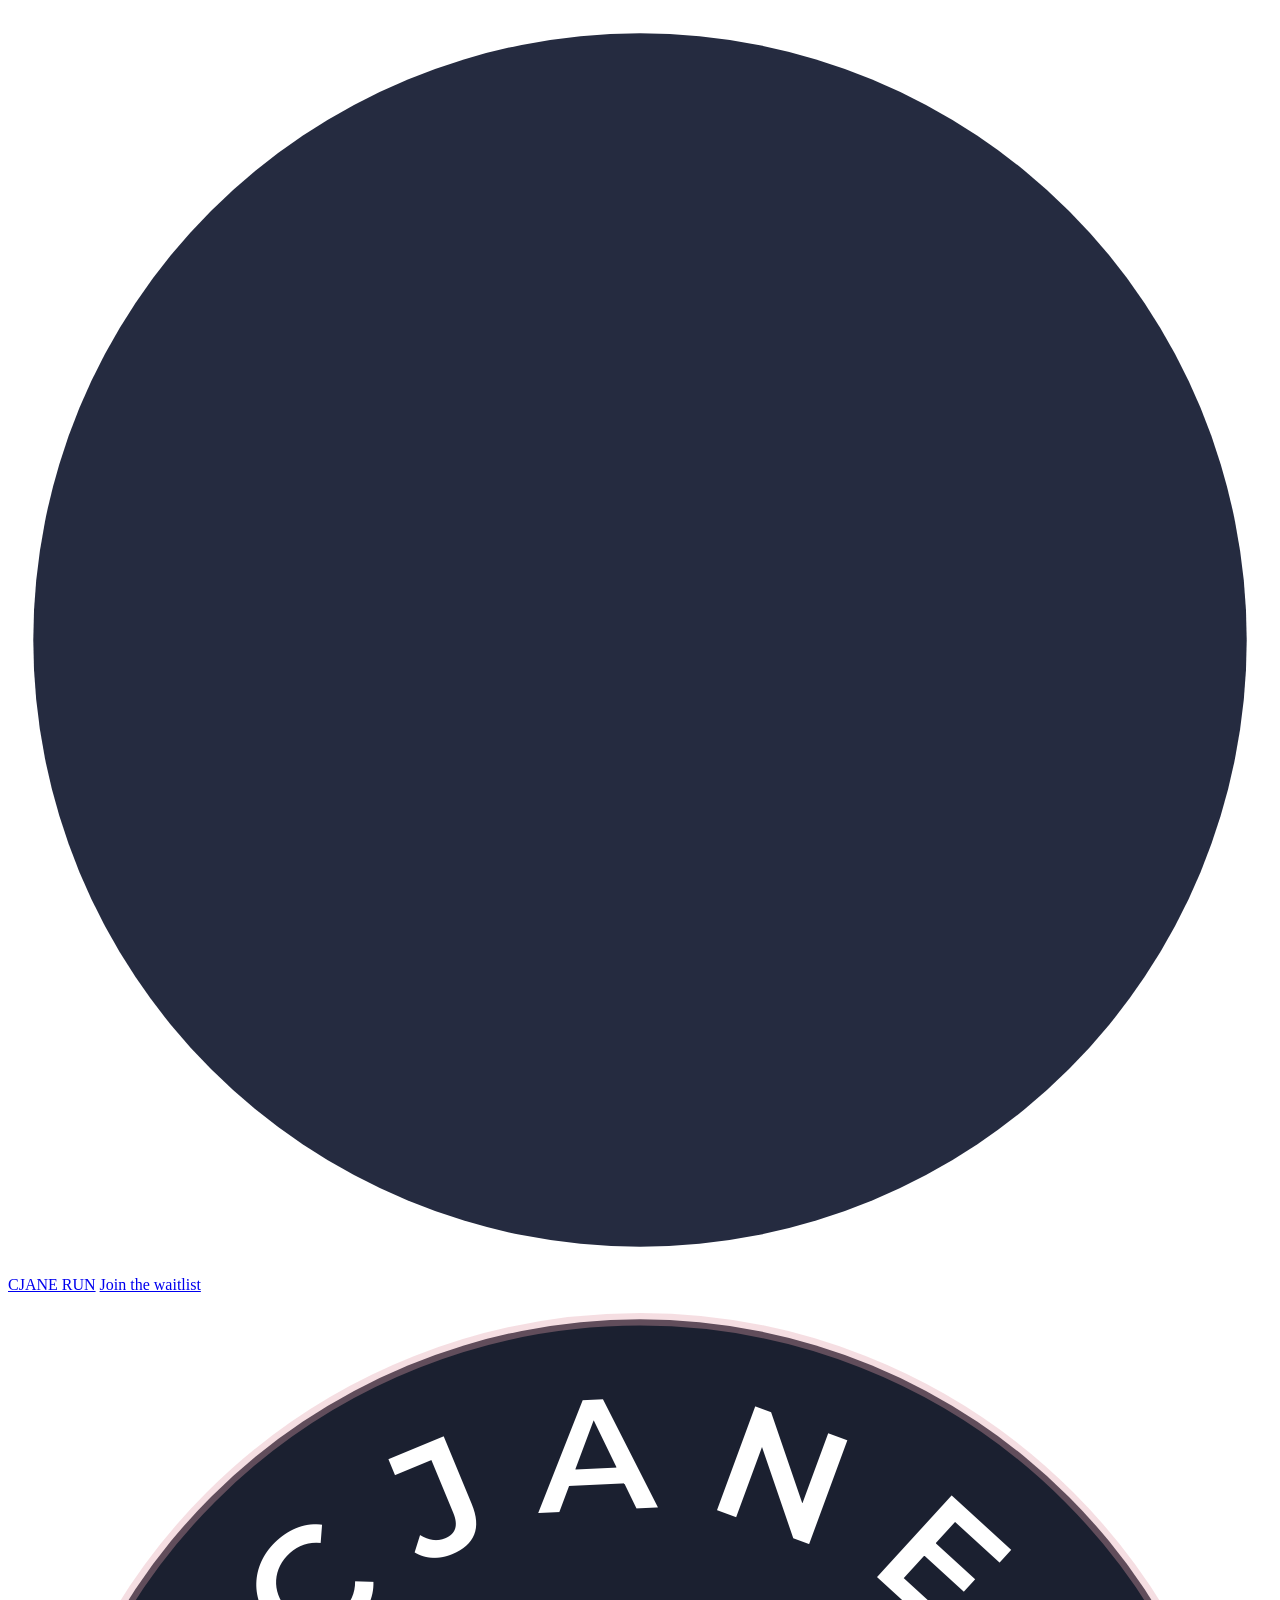
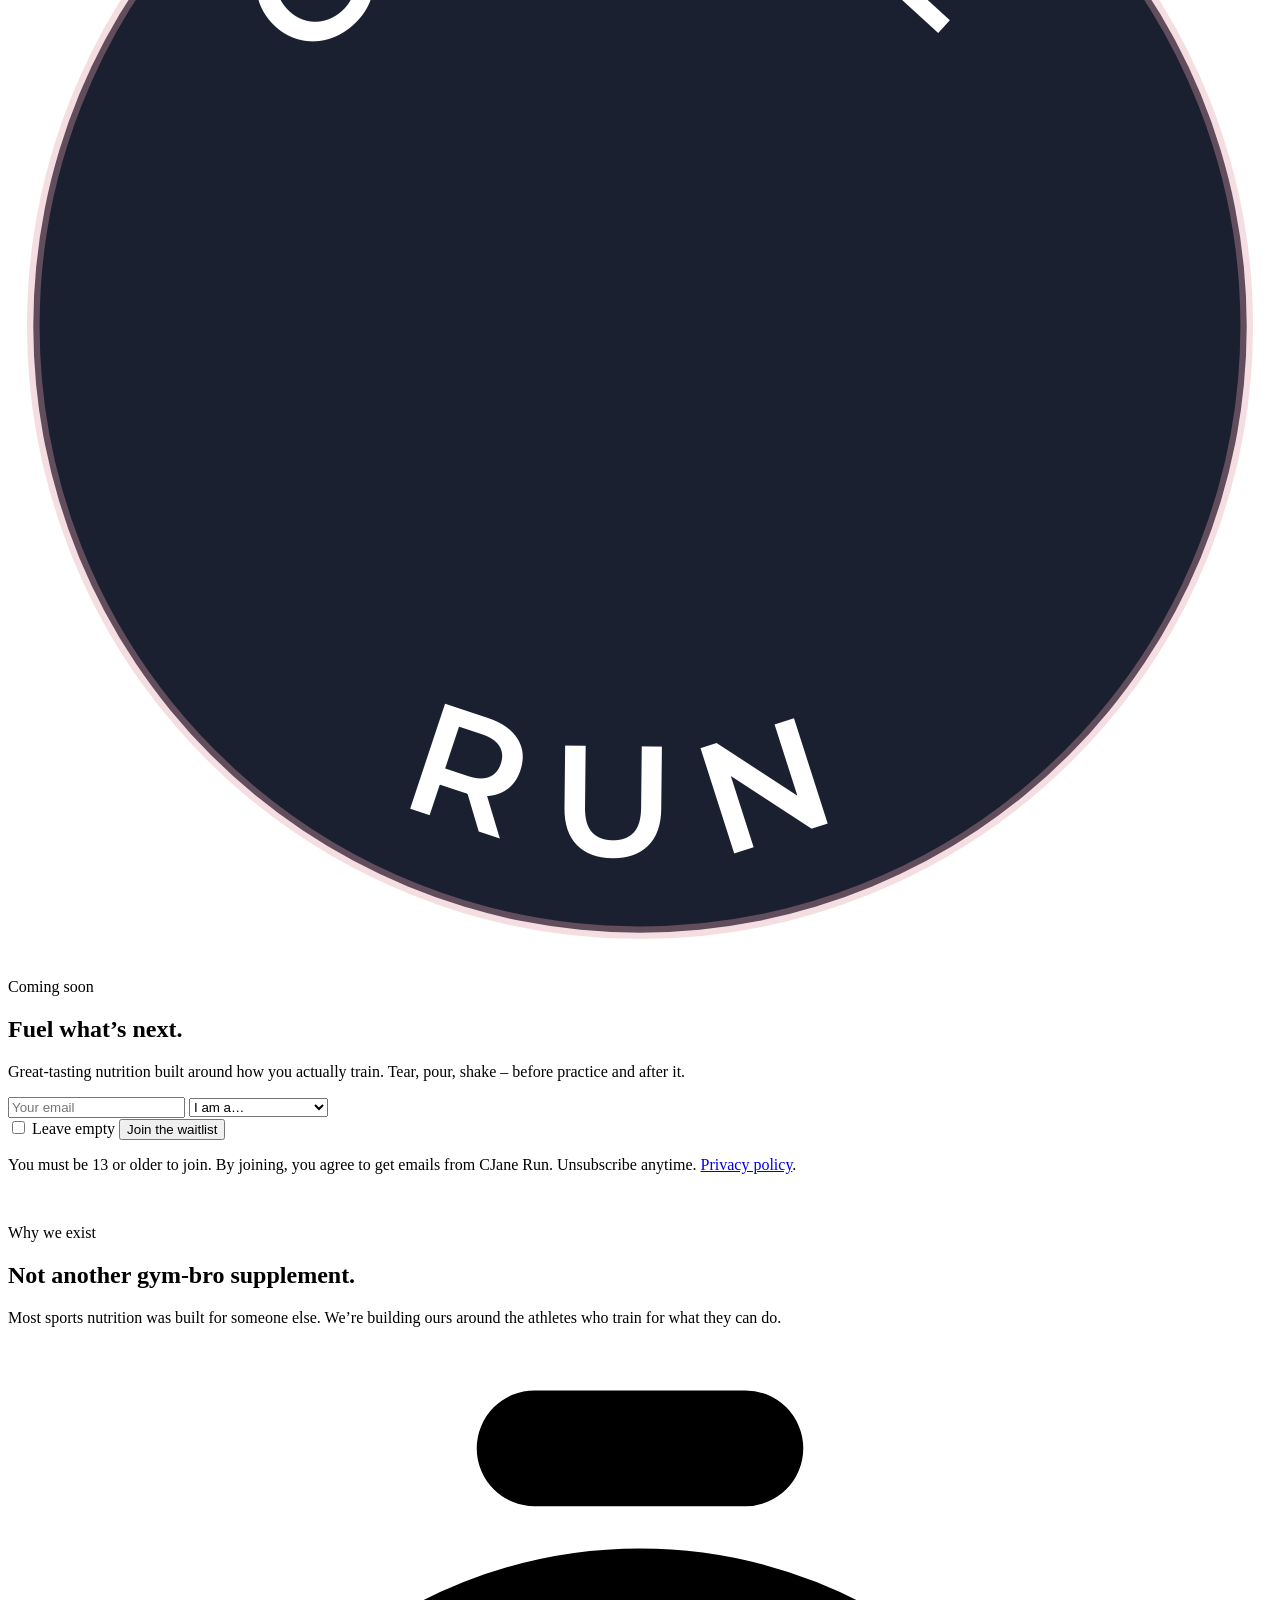
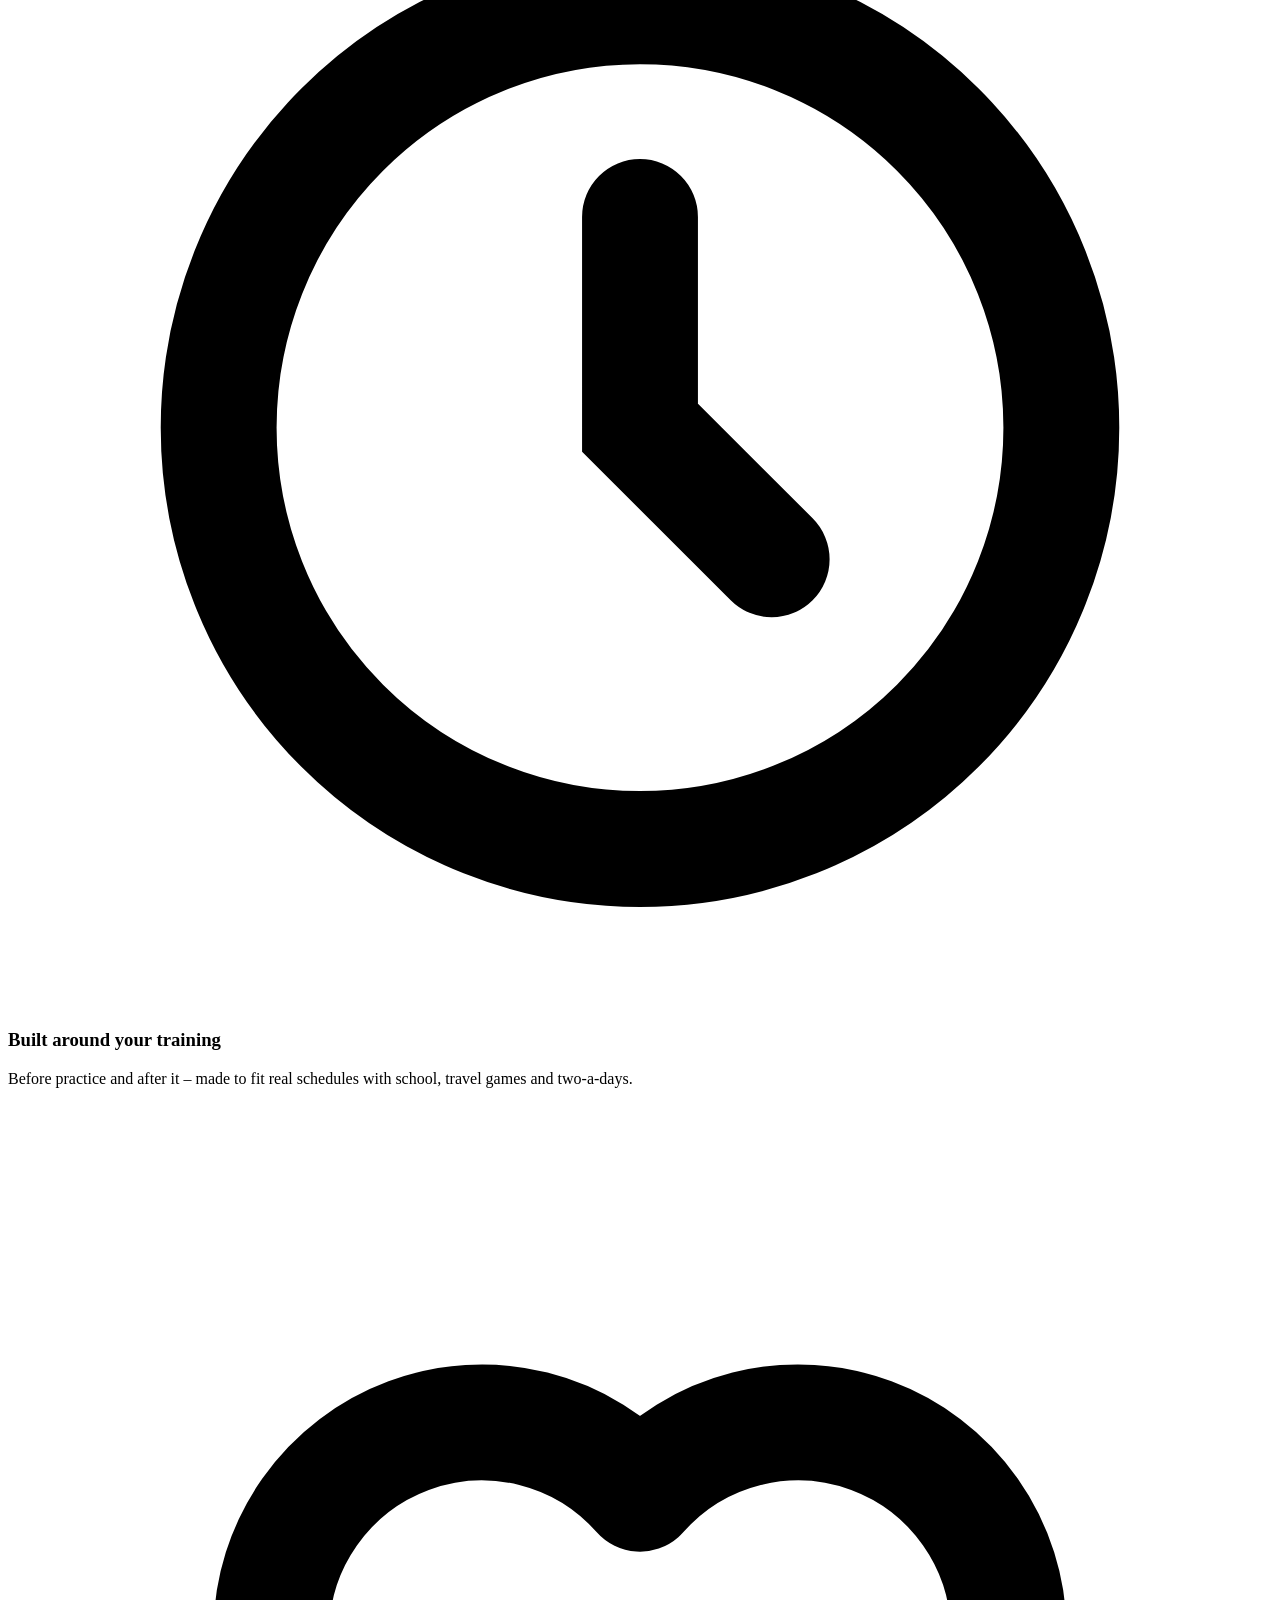
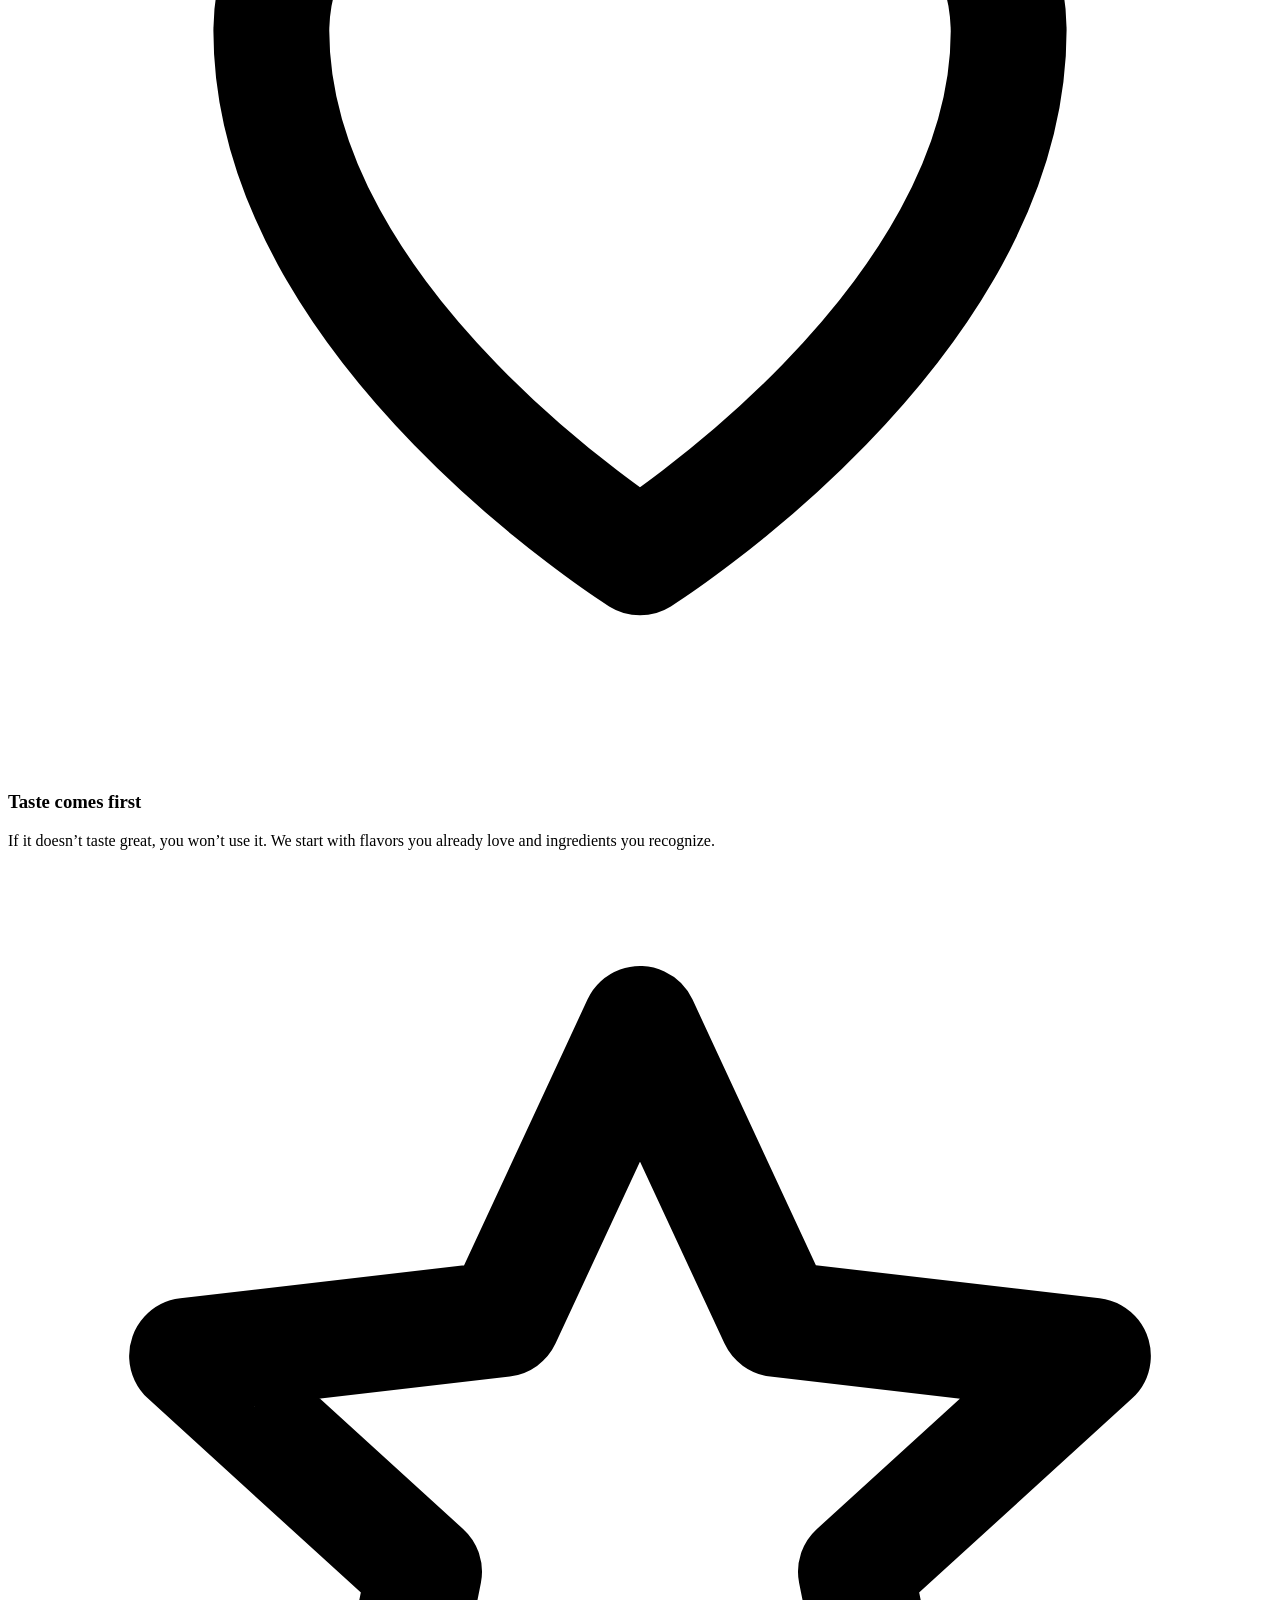
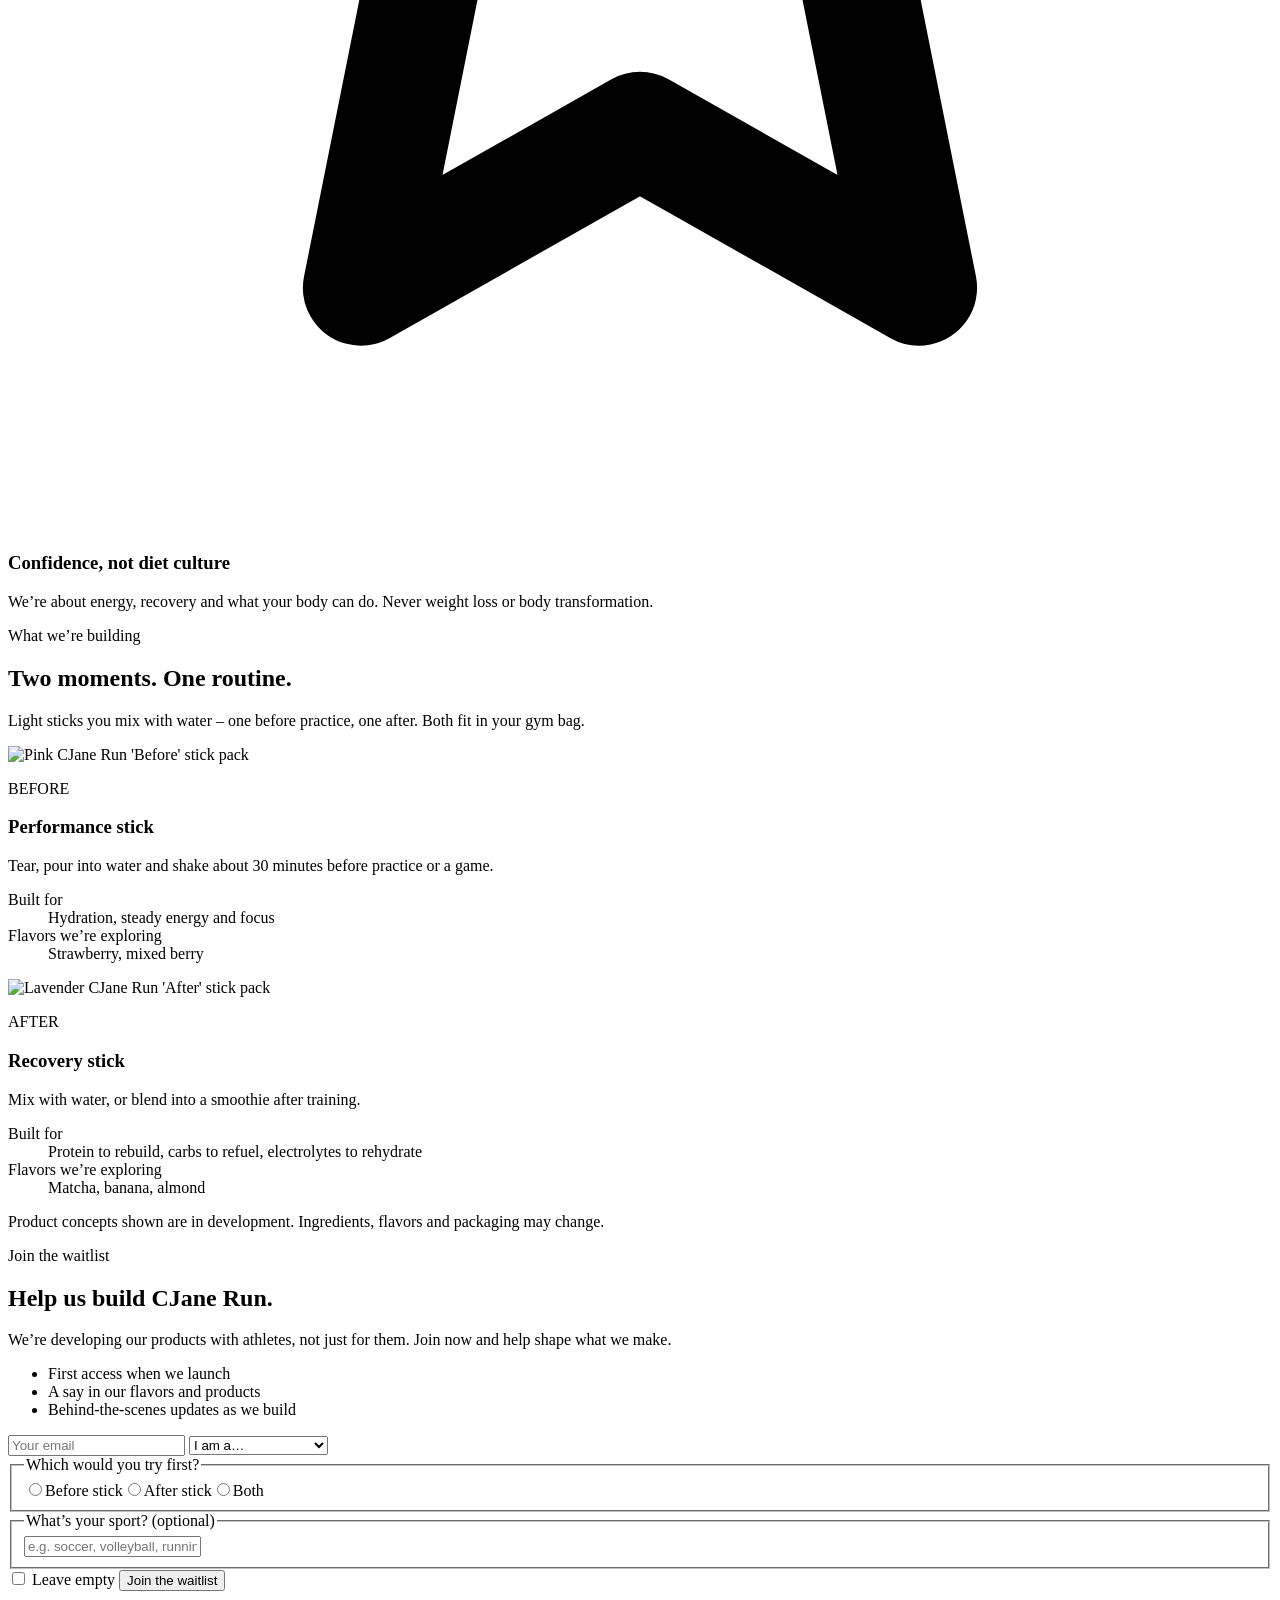
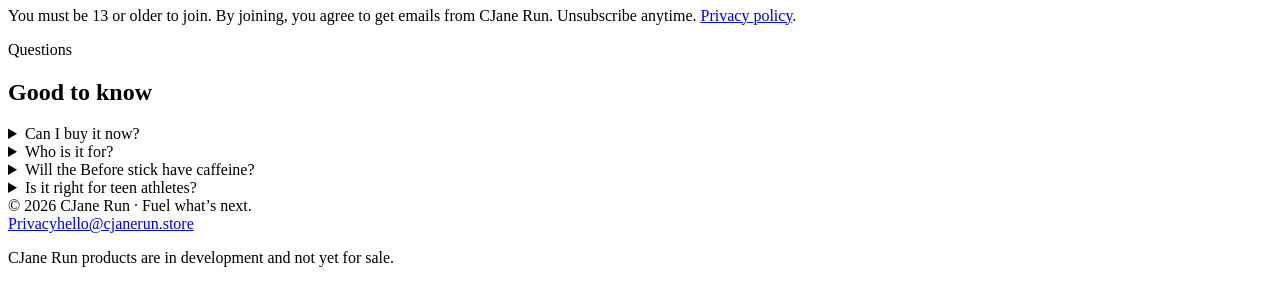
==== public/index.html @ c043f2c8 "Add Meta domain verification tag for the CJane Run business portfolio Co-Authored-By: Claude Opus 5." ====
<!doctype html>
<html lang="en">
<head>
<meta charset="UTF-8">
<meta name="viewport" content="width=device-width, initial-scale=1.0">
<title>CJane Run – Fuel what’s next.</title>
<meta name="description" content="Great-tasting sports nutrition built around how you actually train. CJane Run is coming soon – join the waitlist.">
<link rel="canonical" href="https://cjanerun.store/">
<meta property="og:type" content="website">
<meta property="og:url" content="https://cjanerun.store/">
<meta property="og:title" content="CJane Run – Fuel what’s next.">
<meta property="og:description" content="Great-tasting sports nutrition built around how you actually train. CJane Run is coming soon – join the waitlist.">
<meta property="og:image" content="https://cjanerun.store/assets/images/og-share.png">
<meta name="twitter:card" content="summary_large_image">
<meta name="twitter:title" content="CJane Run – Fuel what’s next.">
<meta name="twitter:description" content="Great-tasting sports nutrition built around how you actually train. CJane Run is coming soon – join the waitlist.">
<meta name="twitter:image" content="https://cjanerun.store/assets/images/og-share.png">
<meta name="theme-color" content="#1B2030">
<meta name="facebook-domain-verification" content="c9epdgrilqn1eqrvwwe9vn37ud9xhx" />
<link rel="icon" type="image/png" sizes="32x32" href="/assets/images/favicon-32.png">
<link rel="apple-touch-icon" href="/assets/images/apple-touch-icon.png">
<link rel="preconnect" href="https://fonts.googleapis.com">
<link rel="preconnect" href="https://fonts.gstatic.com" crossorigin>
<link href="https://fonts.googleapis.com/css2?family=DM+Sans:wght@400;500;700&family=Montserrat:wght@600;700&display=swap" rel="stylesheet">
<link rel="stylesheet" href="/assets/styles.css">
<script src="/assets/config.js"></script>
<script src="/assets/pixel.js"></script>
<script src="/assets/analytics.js"></script>
<script src="/assets/form.js" defer></script>
</head>
<body data-landing="home">
<header class="topbar" id="top">
  <div class="wrap">
    <a class="brand" href="/"><svg class="brand-mark" viewBox="0 0 200 200" aria-hidden="true">
  <circle cx="100" cy="100" r="96" fill="#252B40"/>
  <use href="/assets/images/runner.svg#runner" style="color:#E3A2AB"/>
</svg><span class="brand-name">CJANE RUN</span></a>
    <a class="btn btn-small" href="#join">Join the waitlist</a>
  </div>
</header>
<main>
<section class="hero">
  <div class="wrap">
    <div>
      <svg class="hero-badge" viewBox="0 0 200 200" role="img" aria-label="CJane Run">
  <defs>
    <path id="arc-top" d="M34 100A66 66 0 0 1 166 100"/>
    <path id="arc-bot" d="M16 100A84 84 0 0 0 184 100"/>
  </defs>
  <circle cx="100" cy="100" r="96" fill="#1B2030" stroke="#E3A2AB" stroke-opacity=".35" stroke-width="2"/>
  <use href="/assets/images/runner.svg#runner" style="color:#E3A2AB"/>
  <g font-family="Montserrat, Arial, sans-serif" font-weight="600" font-size="25" letter-spacing="7" fill="#fff">
    <text><textPath href="#arc-top" startOffset="50%" text-anchor="middle">CJANE</textPath></text>
    <text><textPath href="#arc-bot" startOffset="50%" text-anchor="middle">RUN</textPath></text>
  </g>
</svg>
      <p class="eyebrow">Coming soon</p>
      <h1>Fuel what’s <span class="accent">next.</span></h1>
      <p class="lede">Great-tasting nutrition built around how you actually train. Tear, pour, shake – before practice and after it.</p>
      <form class="waitlist-form" data-hero>
        <div class="field-row">
          <input class="input" type="email" name="email" placeholder="Your email" autocomplete="email" required aria-label="Email address">
          <select class="select" name="role" required aria-label="I am a…">
        <option value="" disabled selected>I am a…</option><option>Athlete (18+)</option><option>Athlete (13–17)</option><option>Parent of an athlete</option><option>Coach or trainer</option><option>Other</option>
      </select>
        </div>
        <label class="hp-field" aria-hidden="true"><input type="checkbox" name="website" tabindex="-1"> Leave empty</label>
        <button class="btn" type="submit">Join the waitlist</button>
        <p class="form-status" role="status" aria-live="polite"></p>
        <p class="fineprint">You must be 13 or older to join. By joining, you agree to get emails from CJane Run. Unsubscribe anytime. <a href="/privacy/">Privacy policy</a>.</p>
      </form>
    </div>
    <div class="hero-art art-pair" aria-hidden="true">
      <div class="glow"></div>
      <img class="s1" src="/assets/images/stick-before.svg" alt=""><img class="s2" src="/assets/images/stick-after.svg" alt="">
    </div>
  </div>
</section>
<section class="section beliefs">
  <div class="wrap">
    <p class="eyebrow">Why we exist</p>
    <h2>Not another gym-bro supplement.</h2>
    <p class="lede">Most sports nutrition was built for someone else. We’re building ours around the athletes who train for what they can do.</p>
    <div class="beliefs-grid">
      <article class="belief">
        <div class="dot dot-1"><svg viewBox="0 0 24 24" fill="none" stroke="currentColor" stroke-width="2.2" stroke-linecap="round"><circle cx="12" cy="13" r="8"/><path d="M12 9v4l2.5 2.5M10 2h4"/></svg></div>
        <h3>Built around your training</h3>
        <p>Before practice and after it – made to fit real schedules with school, travel games and two-a-days.</p>
      </article>
      <article class="belief">
        <div class="dot dot-2"><svg viewBox="0 0 24 24" fill="none" stroke="currentColor" stroke-width="2.2" stroke-linejoin="round"><path d="M12 20s-7-4.4-7-10a4 4 0 0 1 7-2.6A4 4 0 0 1 19 10c0 5.6-7 10-7 10z"/></svg></div>
        <h3>Taste comes first</h3>
        <p>If it doesn’t taste great, you won’t use it. We start with flavors you already love and ingredients you recognize.</p>
      </article>
      <article class="belief">
        <div class="dot dot-3"><svg viewBox="0 0 24 24" fill="none" stroke="currentColor" stroke-width="2.2" stroke-linejoin="round"><path d="M12 3l2.6 5.6 6 .7-4.5 4.1 1.2 6L12 16.4 6.7 19.4l1.2-6L3.4 9.3l6-.7z"/></svg></div>
        <h3>Confidence, not diet culture</h3>
        <p>We’re about energy, recovery and what your body can do. Never weight loss or body transformation.</p>
      </article>
    </div>
  </div>
</section>
<section class="section products">
  <div class="wrap">
    <p class="eyebrow">What we’re building</p>
    <h2>Two moments. One routine.</h2>
    <p class="lede">Light sticks you mix with water – one before practice, one after. Both fit in your gym bag.</p>
    <div class="product-grid two"><article class="product m-before">
        <div class="product-art"><img src="/assets/images/stick-before.svg" alt="Pink CJane Run 'Before' stick pack"></div>
        <div class="product-body">
          <p class="moment">BEFORE</p>
          <h3>Performance stick</h3>
          <p class="how">Tear, pour into water and shake about 30 minutes before practice or a game.</p>
          <dl><div><dt>Built for</dt><dd>Hydration, steady energy and focus</dd></div><div><dt>Flavors we’re exploring</dt><dd>Strawberry, mixed berry</dd></div></dl>
        </div>
      </article><article class="product m-after">
        <div class="product-art"><img src="/assets/images/stick-after.svg" alt="Lavender CJane Run 'After' stick pack"></div>
        <div class="product-body">
          <p class="moment">AFTER</p>
          <h3>Recovery stick</h3>
          <p class="how">Mix with water, or blend into a smoothie after training.</p>
          <dl><div><dt>Built for</dt><dd>Protein to rebuild, carbs to refuel, electrolytes to rehydrate</dd></div><div><dt>Flavors we’re exploring</dt><dd>Matcha, banana, almond</dd></div></dl>
        </div>
      </article></div>
    <p class="concept-note">Product concepts shown are in development. Ingredients, flavors and packaging may change.</p>
  </div>
</section>
<section class="section join" id="join">
  <div class="wrap">
    <div>
      <p class="eyebrow">Join the waitlist</p>
      <h2>Help us build CJane Run.</h2>
      <p class="lede">We’re developing our products with athletes, not just for them. Join now and help shape what we make.</p>
      <ul class="perks">
        <li>First access when we launch</li>
        <li>A say in our flavors and products</li>
        <li>Behind-the-scenes updates as we build</li>
      </ul>
    </div>
    <div class="join-card">
      <form class="waitlist-form">
        <div class="field-row">
          <input class="input" type="email" name="email" placeholder="Your email" autocomplete="email" required aria-label="Email address">
          <select class="select" name="role" required aria-label="I am a…">
        <option value="" disabled selected>I am a…</option><option>Athlete (18+)</option><option>Athlete (13–17)</option><option>Parent of an athlete</option><option>Coach or trainer</option><option>Other</option>
      </select>
        </div>
        <fieldset>
          <legend>Which would you try first?</legend>
          <div class="chips"><label class="chip"><input type="radio" name="first_pick" value="Before stick"><span>Before stick</span></label><label class="chip"><input type="radio" name="first_pick" value="After stick"><span>After stick</span></label><label class="chip"><input type="radio" name="first_pick" value="Both"><span>Both</span></label></div>
        </fieldset>
        <fieldset>
          <legend>What’s your sport? <span class="optional">(optional)</span></legend>
          <input class="input" type="text" name="sport" placeholder="e.g. soccer, volleyball, running" maxlength="60" autocomplete="off">
        </fieldset>
        <label class="hp-field" aria-hidden="true"><input type="checkbox" name="website" tabindex="-1"> Leave empty</label>
        <button class="btn" type="submit">Join the waitlist</button>
        <p class="form-status" role="status" aria-live="polite"></p>
        <p class="fineprint">You must be 13 or older to join. By joining, you agree to get emails from CJane Run. Unsubscribe anytime. <a href="/privacy/">Privacy policy</a>.</p>
      </form>
    </div>
  </div>
</section>
<section class="section faq">
  <div class="wrap">
    <p class="eyebrow">Questions</p>
    <h2>Good to know</h2>
    <div class="faq-list"><details><summary>Can I buy it now?</summary><p>Not yet – it’s in development. Join the waitlist and you’ll hear first when it’s ready.</p></details><details><summary>Who is it for?</summary><p>Athletes 13 and up who train seriously – high school, club and college – and the parents and coaches who support them.</p></details><details><summary>Will the Before stick have caffeine?</summary><p>We’re testing options, including a caffeine-free version. Tell us what you’d prefer when you join – it will shape what we make.</p></details><details><summary>Is it right for teen athletes?</summary><p>We’re developing every product with age-appropriate expert guidance, and we’ll share full ingredient lists before launch. Food, water and rest come first – we’re here to make fueling easier, not replace it.</p></details></div>
  </div>
</section>
</main>
<footer class="footer">
  <div class="wrap">
    <span>© 2026 CJane Run · Fuel what’s next.</span>
    <nav><a href="/privacy/">Privacy</a><a href="mailto:hello@cjanerun.store">hello@cjanerun.store</a></nav>
    <p class="disclaimer">CJane Run products are in development and not yet for sale.</p>
  </div>
</footer>
</body>
</html>
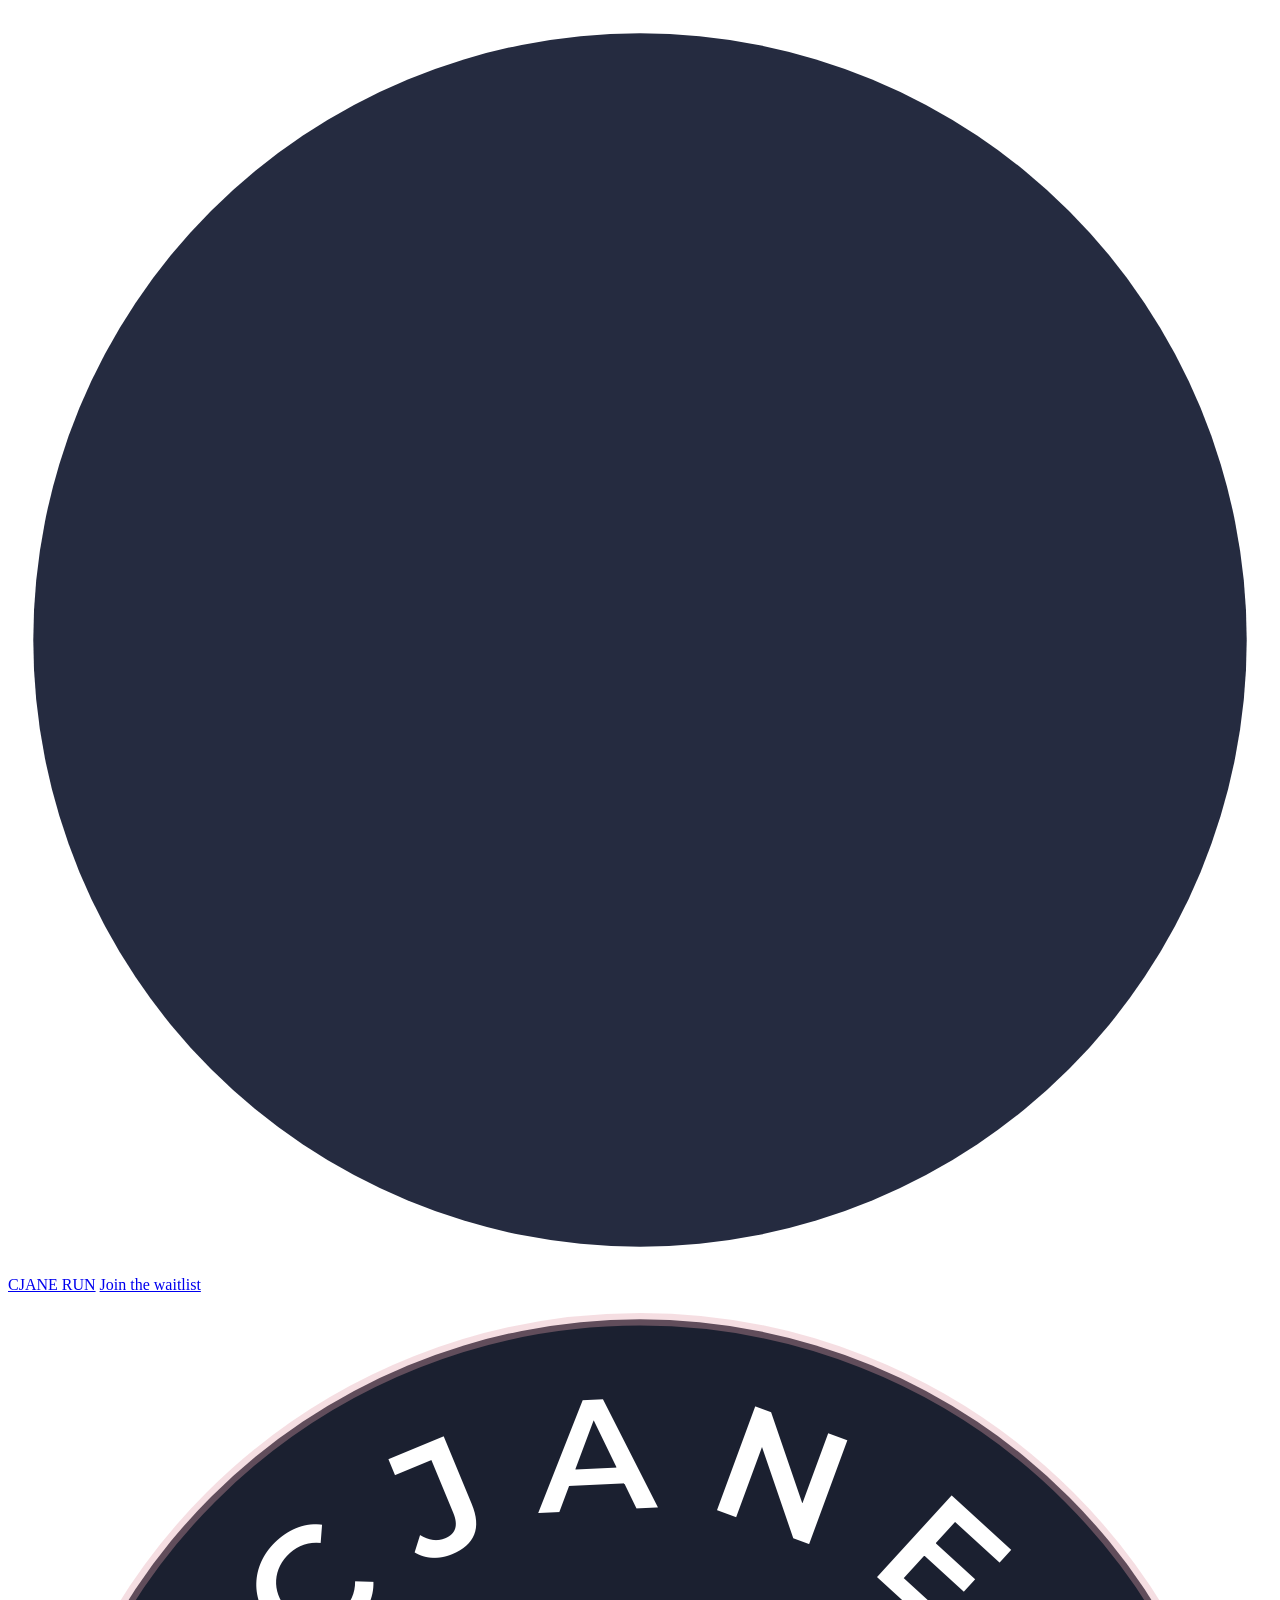
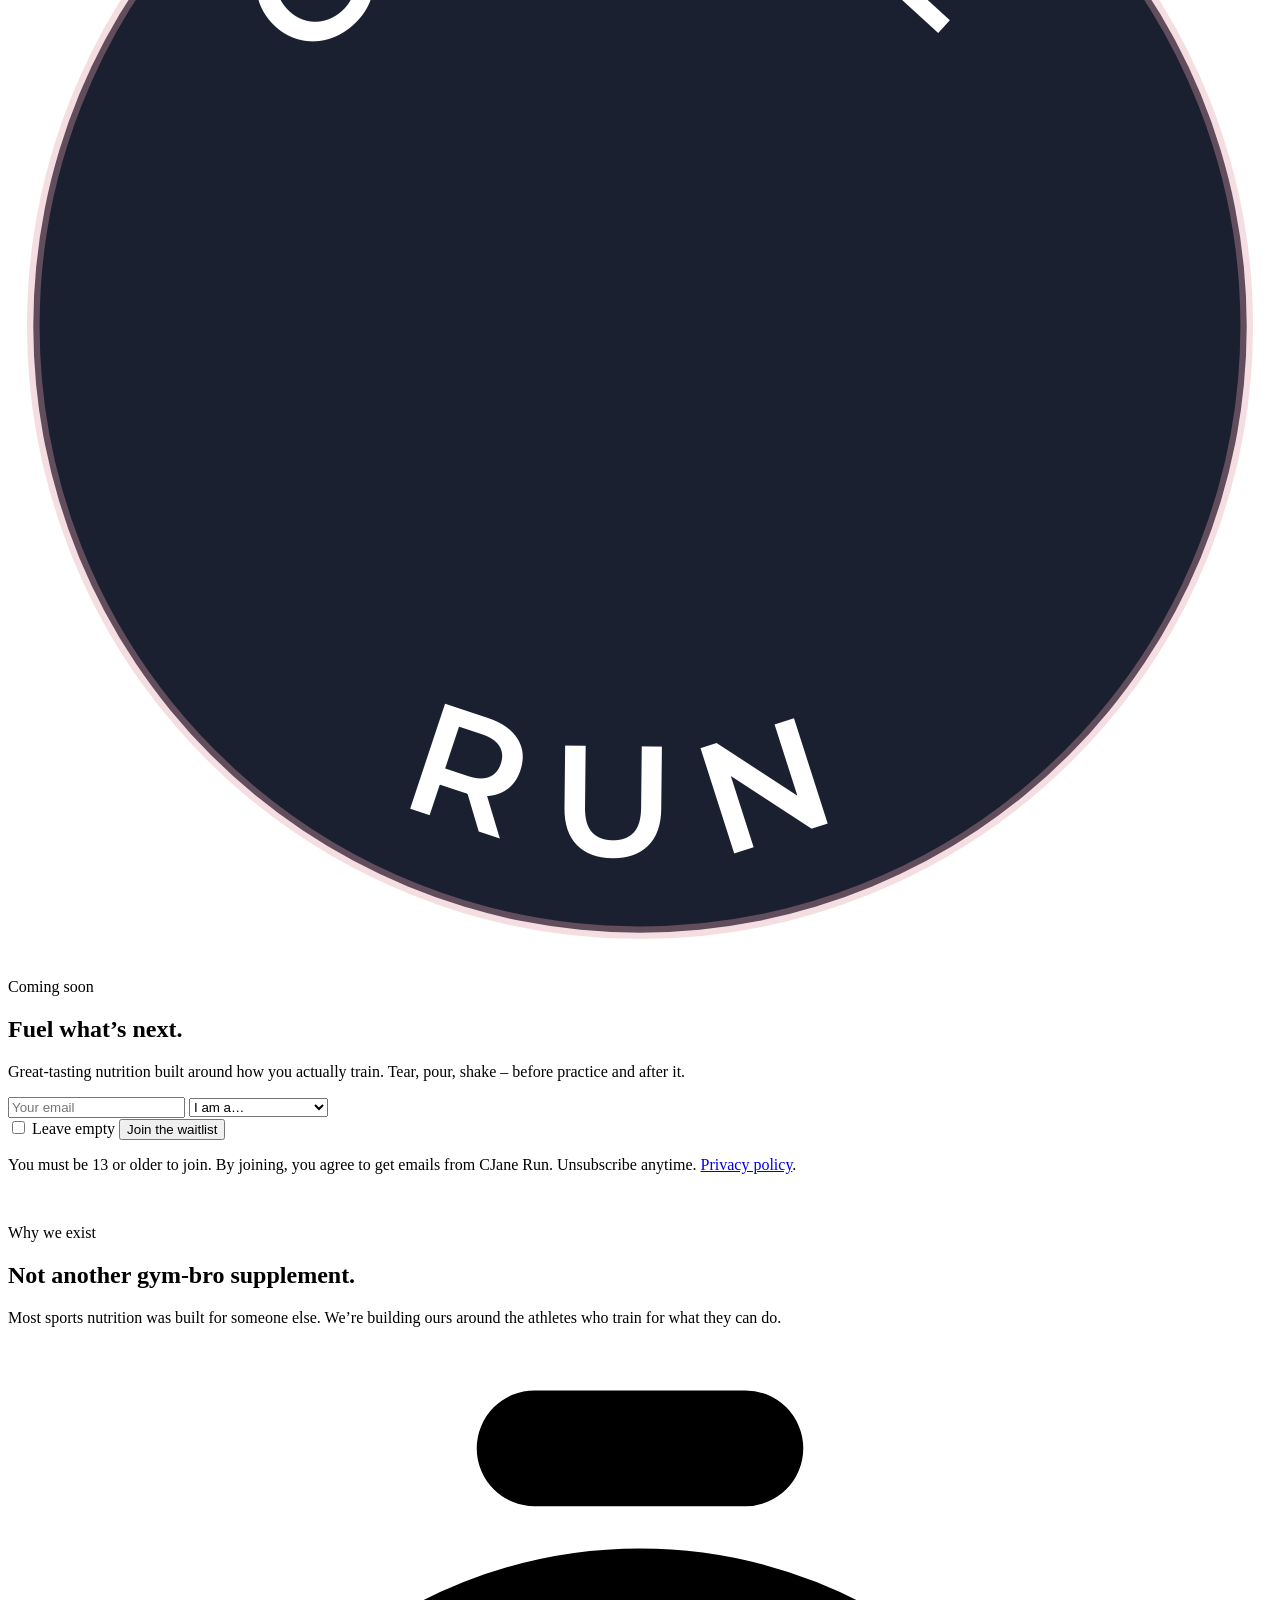
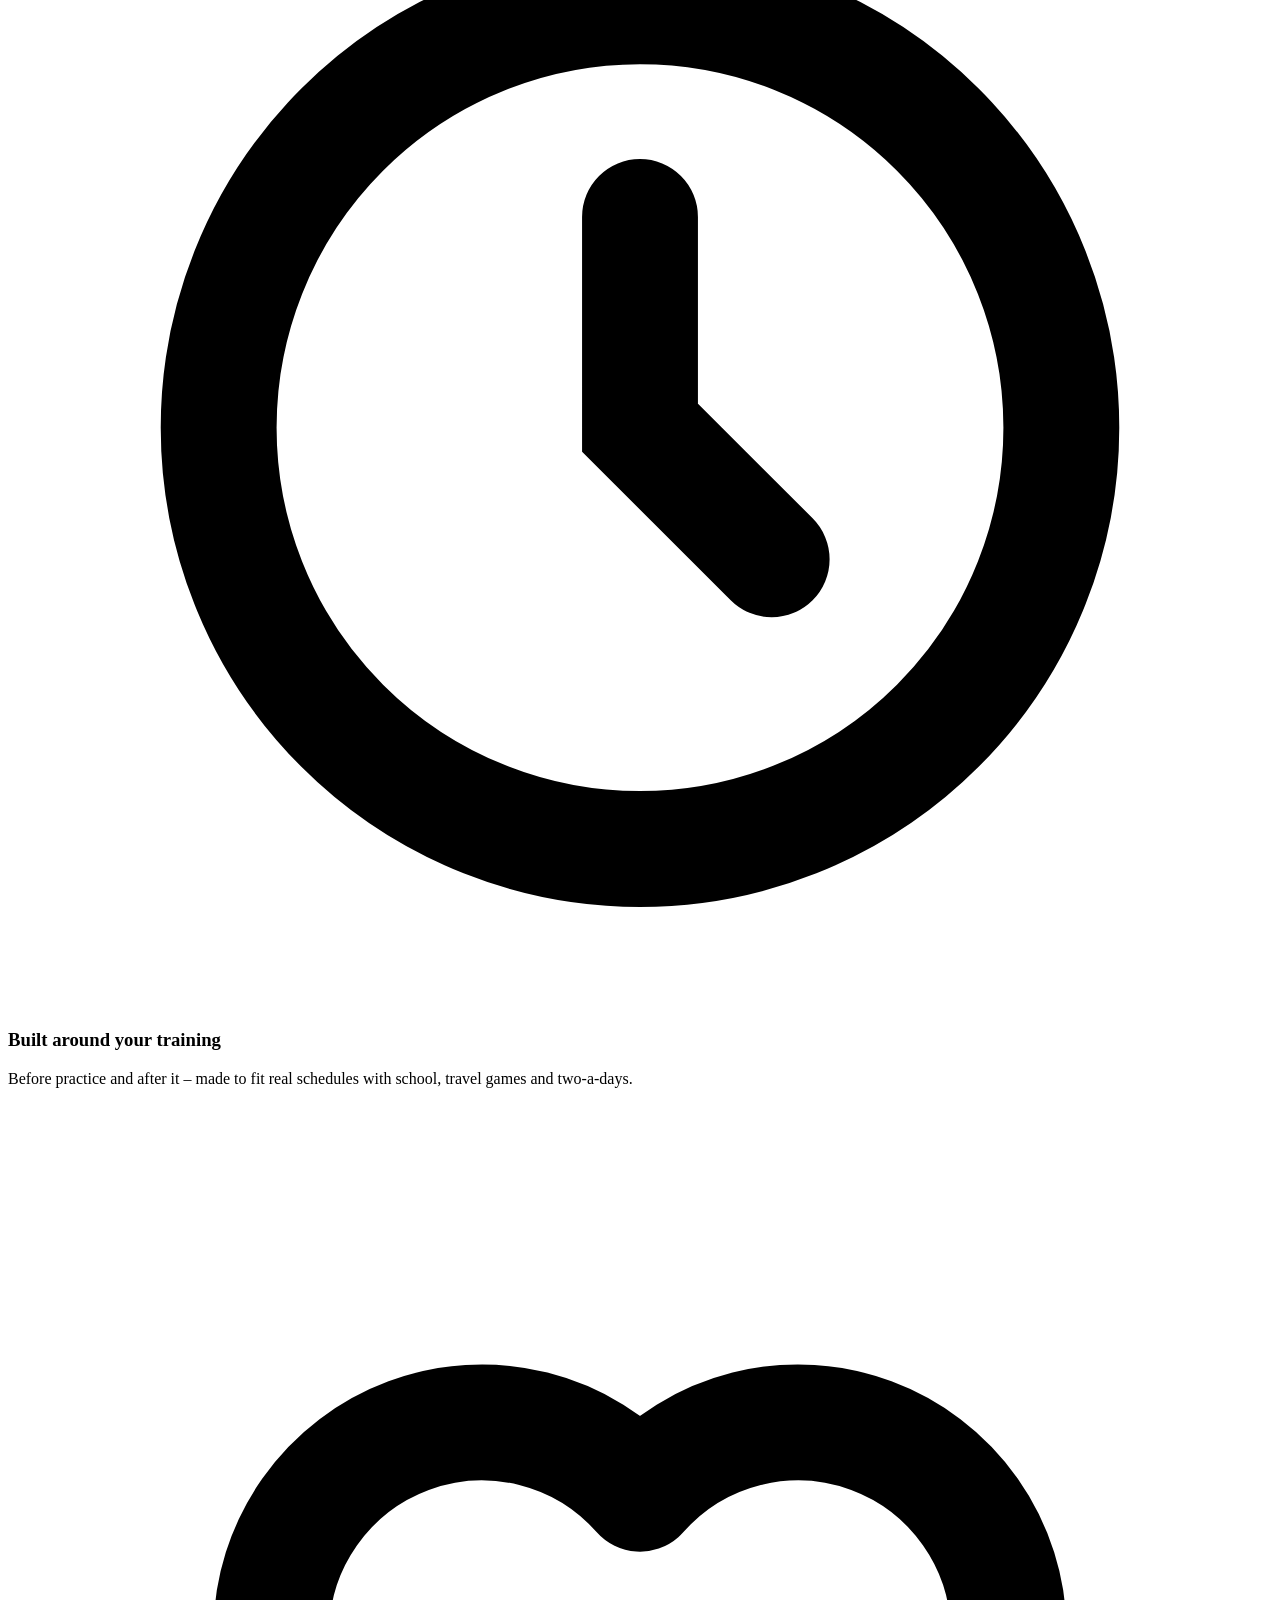
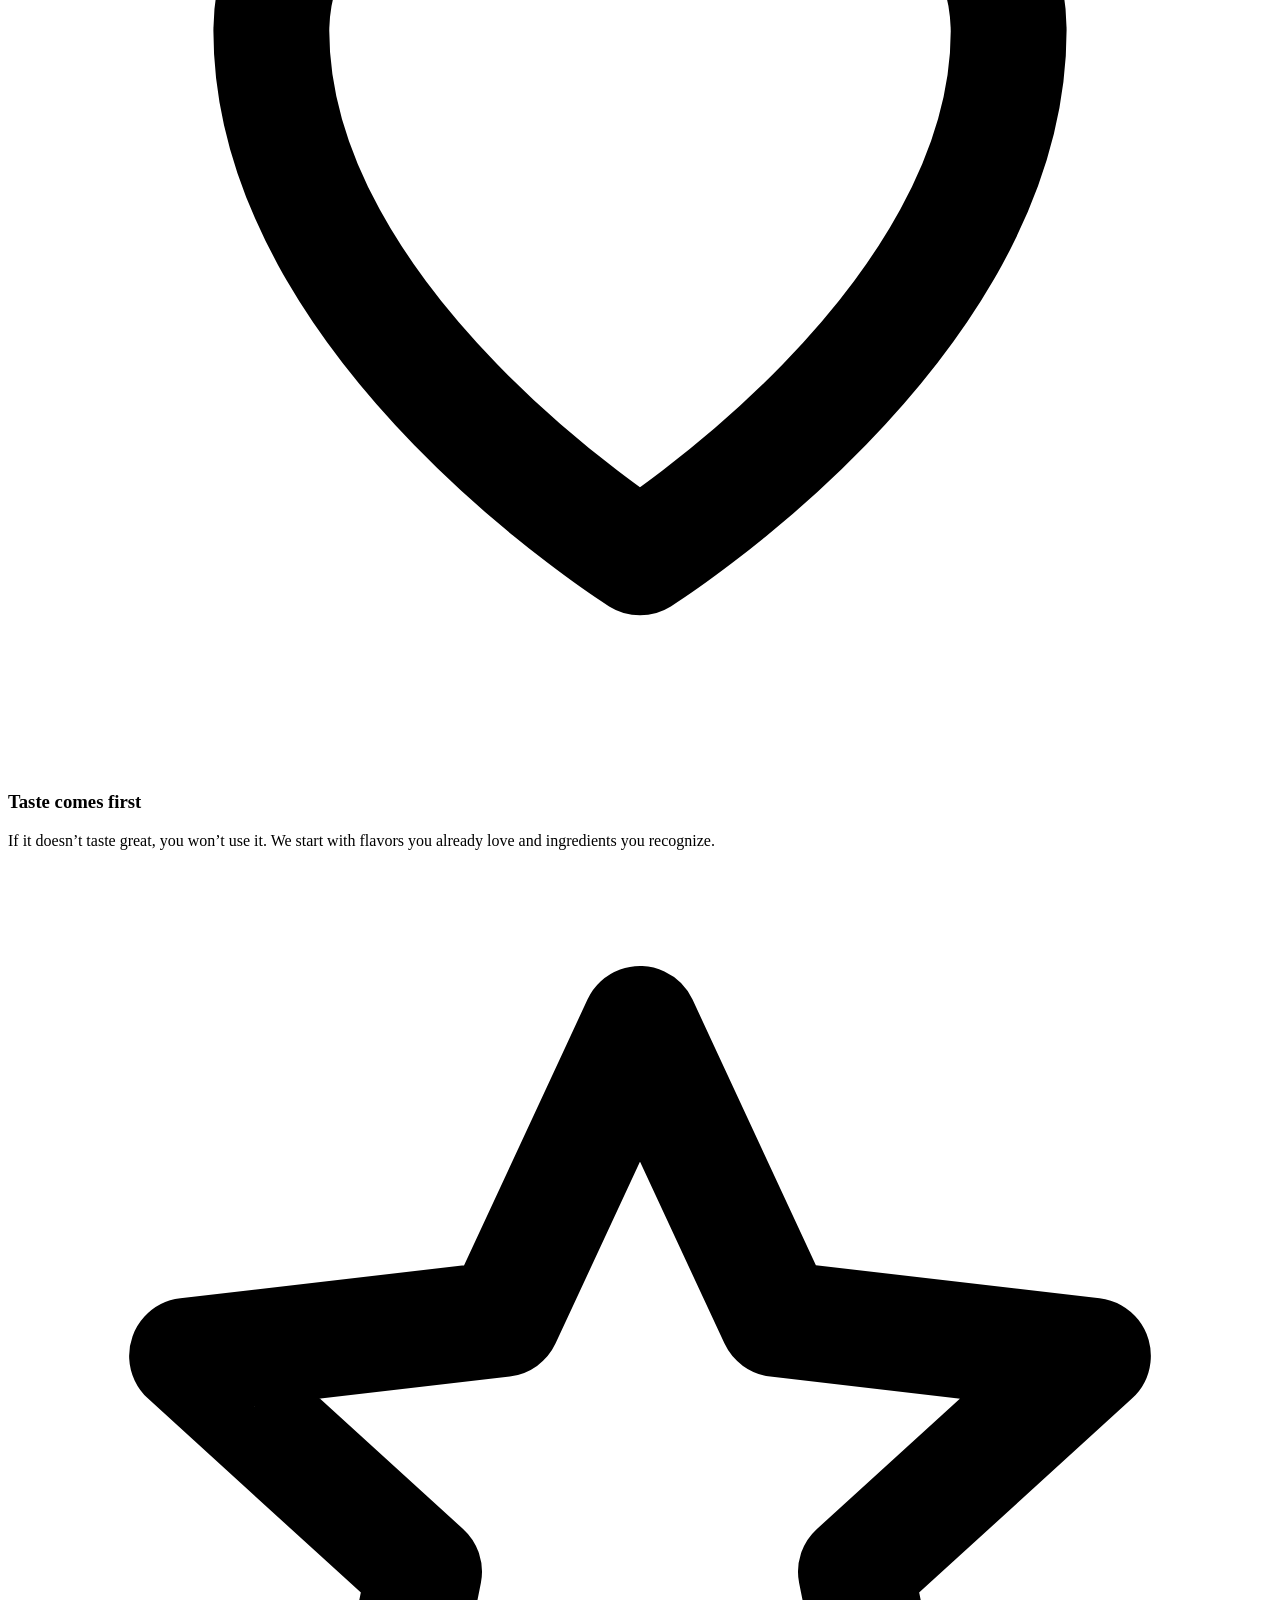
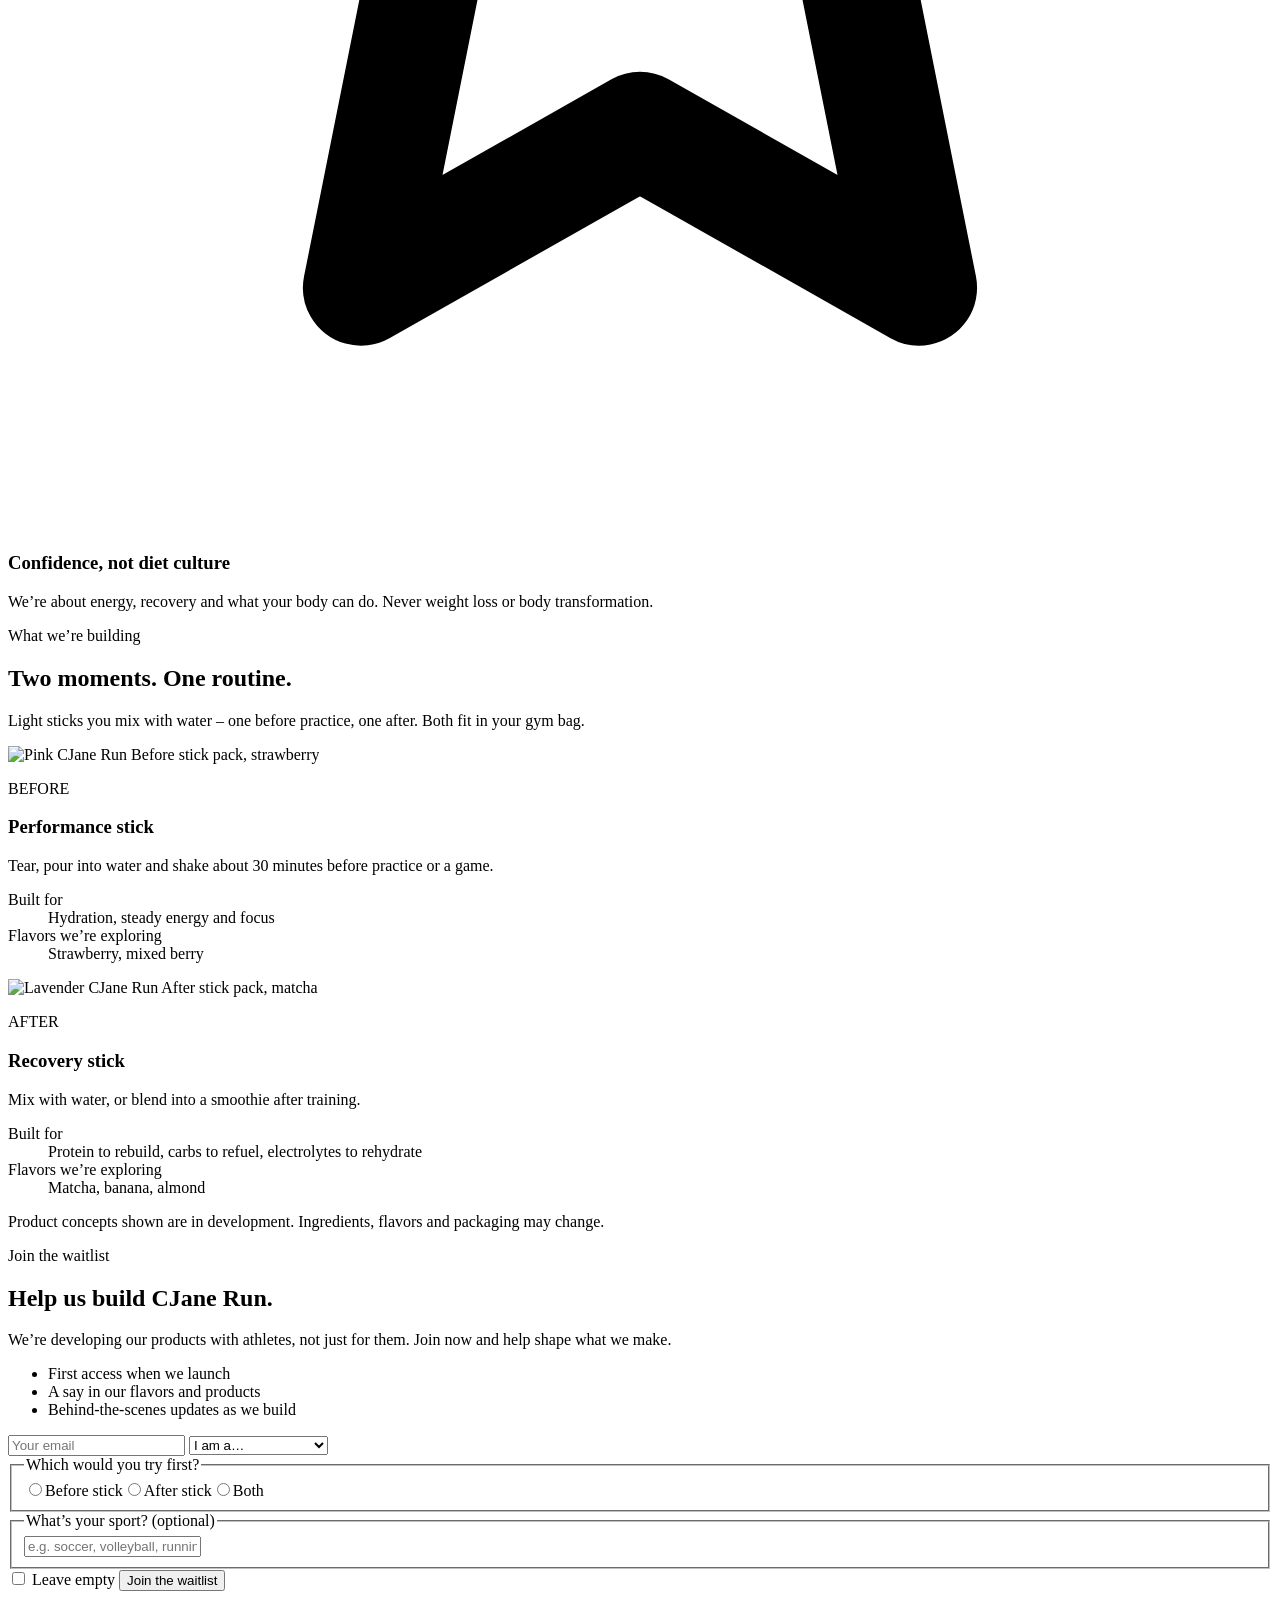
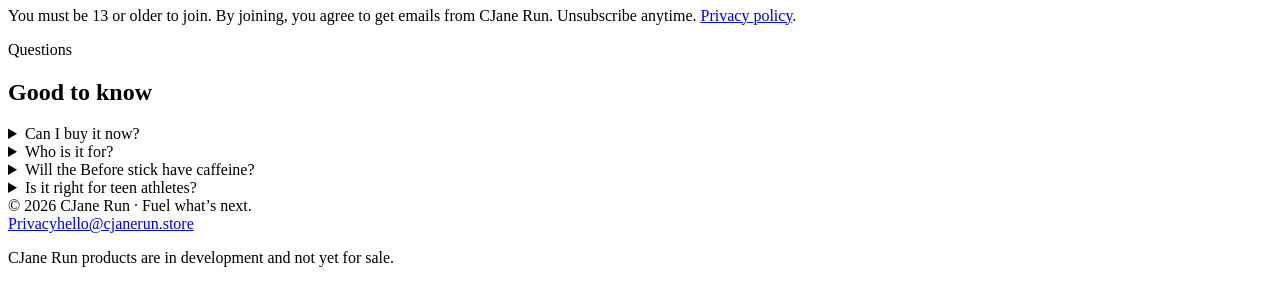
==== commit 06b034a0: "Replace flat stick drawings with 3D-rendered pack shots All four test products (CJane Run Before/Aft" ====
--- a/public/index.html
+++ b/public/index.html
@@ -70,9 +70,9 @@
         <p class="fineprint">You must be 13 or older to join. By joining, you agree to get emails from CJane Run. Unsubscribe anytime. <a href="/privacy/">Privacy policy</a>.</p>
       </form>
     </div>
-    <div class="hero-art art-pair" aria-hidden="true">
+    <div class="hero-art art-render" aria-hidden="true">
       <div class="glow"></div>
-      <img class="s1" src="/assets/images/stick-before.svg" alt=""><img class="s2" src="/assets/images/stick-after.svg" alt="">
+      <img src="/assets/images/pack-cjr-pair-hero.webp" alt="" fetchpriority="high">
     </div>
   </div>
 </section>
@@ -106,7 +106,7 @@
     <h2>Two moments. One routine.</h2>
     <p class="lede">Light sticks you mix with water – one before practice, one after. Both fit in your gym bag.</p>
     <div class="product-grid two"><article class="product m-before">
-        <div class="product-art"><img src="/assets/images/stick-before.svg" alt="Pink CJane Run 'Before' stick pack"></div>
+        <div class="product-art"><img src="/assets/images/pack-before-single.webp" alt="Pink CJane Run Before stick pack, strawberry"></div>
         <div class="product-body">
           <p class="moment">BEFORE</p>
           <h3>Performance stick</h3>
@@ -114,7 +114,7 @@
           <dl><div><dt>Built for</dt><dd>Hydration, steady energy and focus</dd></div><div><dt>Flavors we’re exploring</dt><dd>Strawberry, mixed berry</dd></div></dl>
         </div>
       </article><article class="product m-after">
-        <div class="product-art"><img src="/assets/images/stick-after.svg" alt="Lavender CJane Run 'After' stick pack"></div>
+        <div class="product-art"><img src="/assets/images/pack-after-single.webp" alt="Lavender CJane Run After stick pack, matcha"></div>
         <div class="product-body">
           <p class="moment">AFTER</p>
           <h3>Recovery stick</h3>
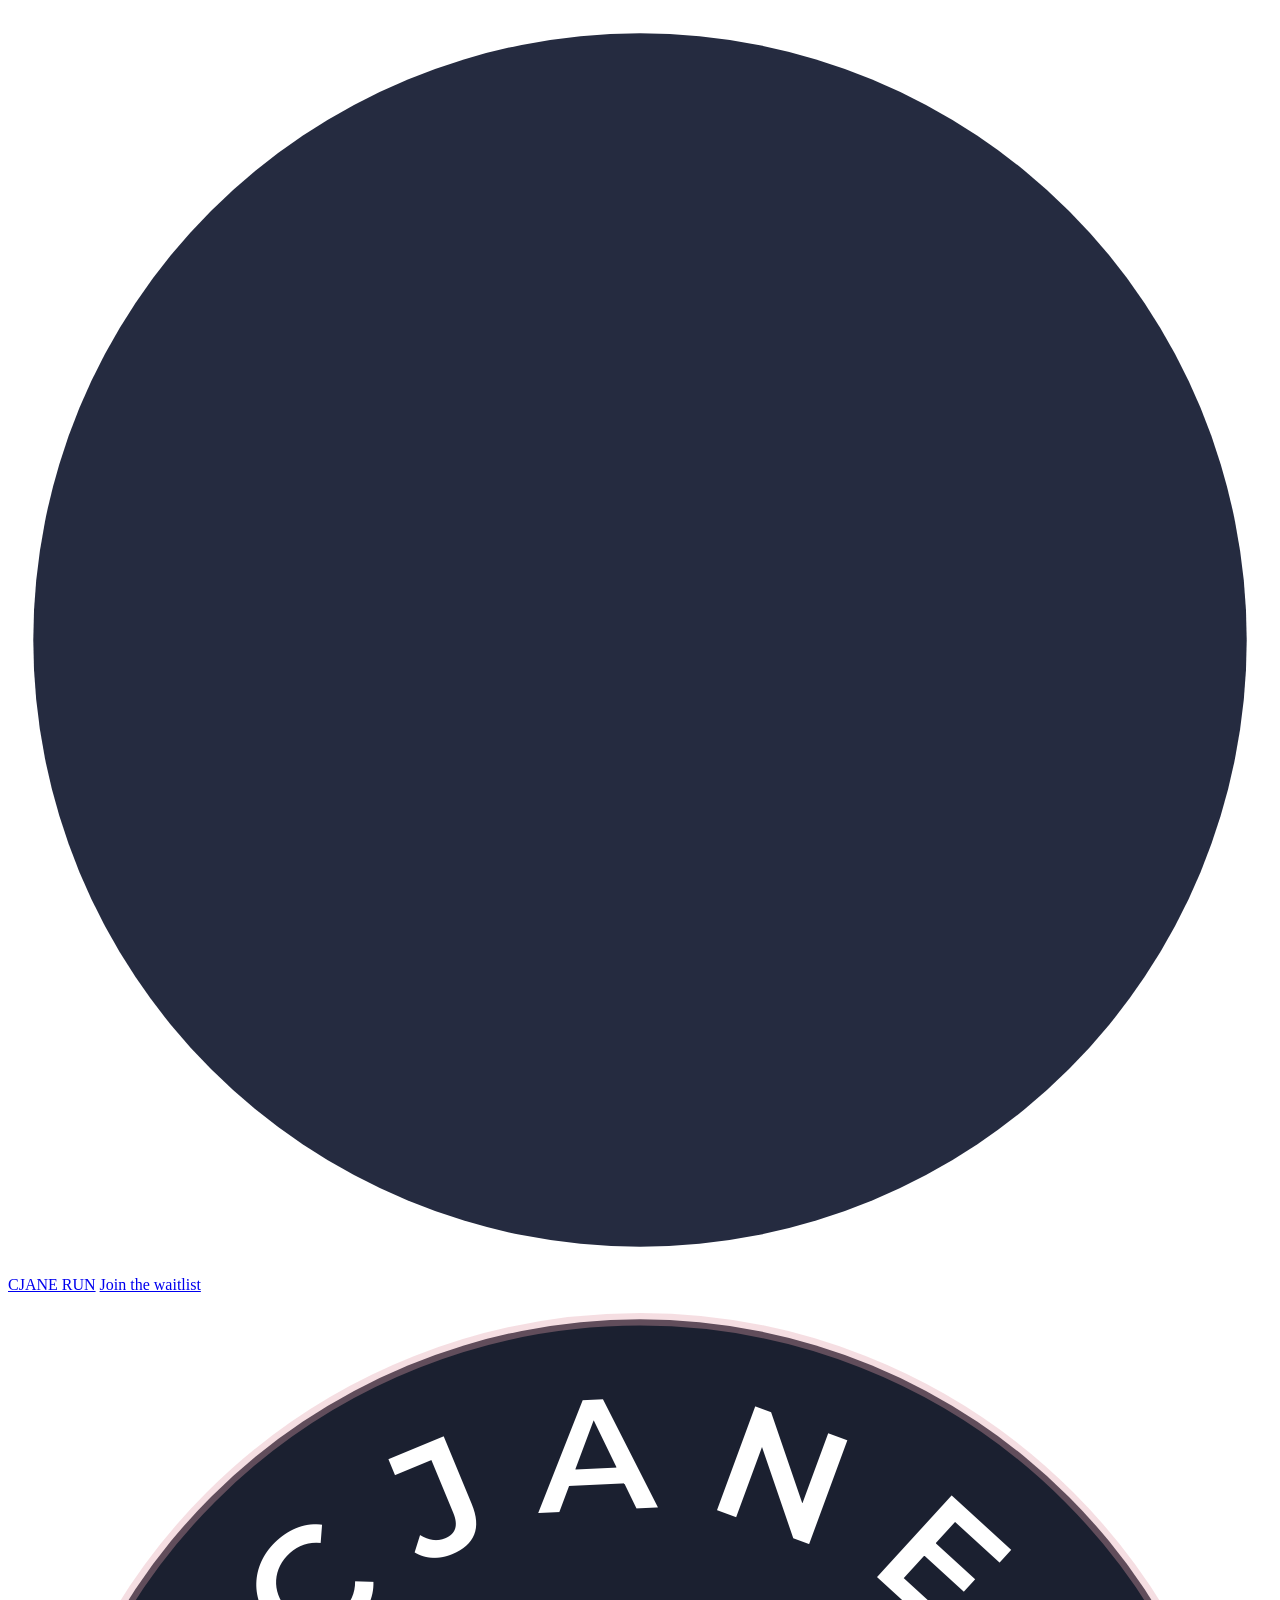
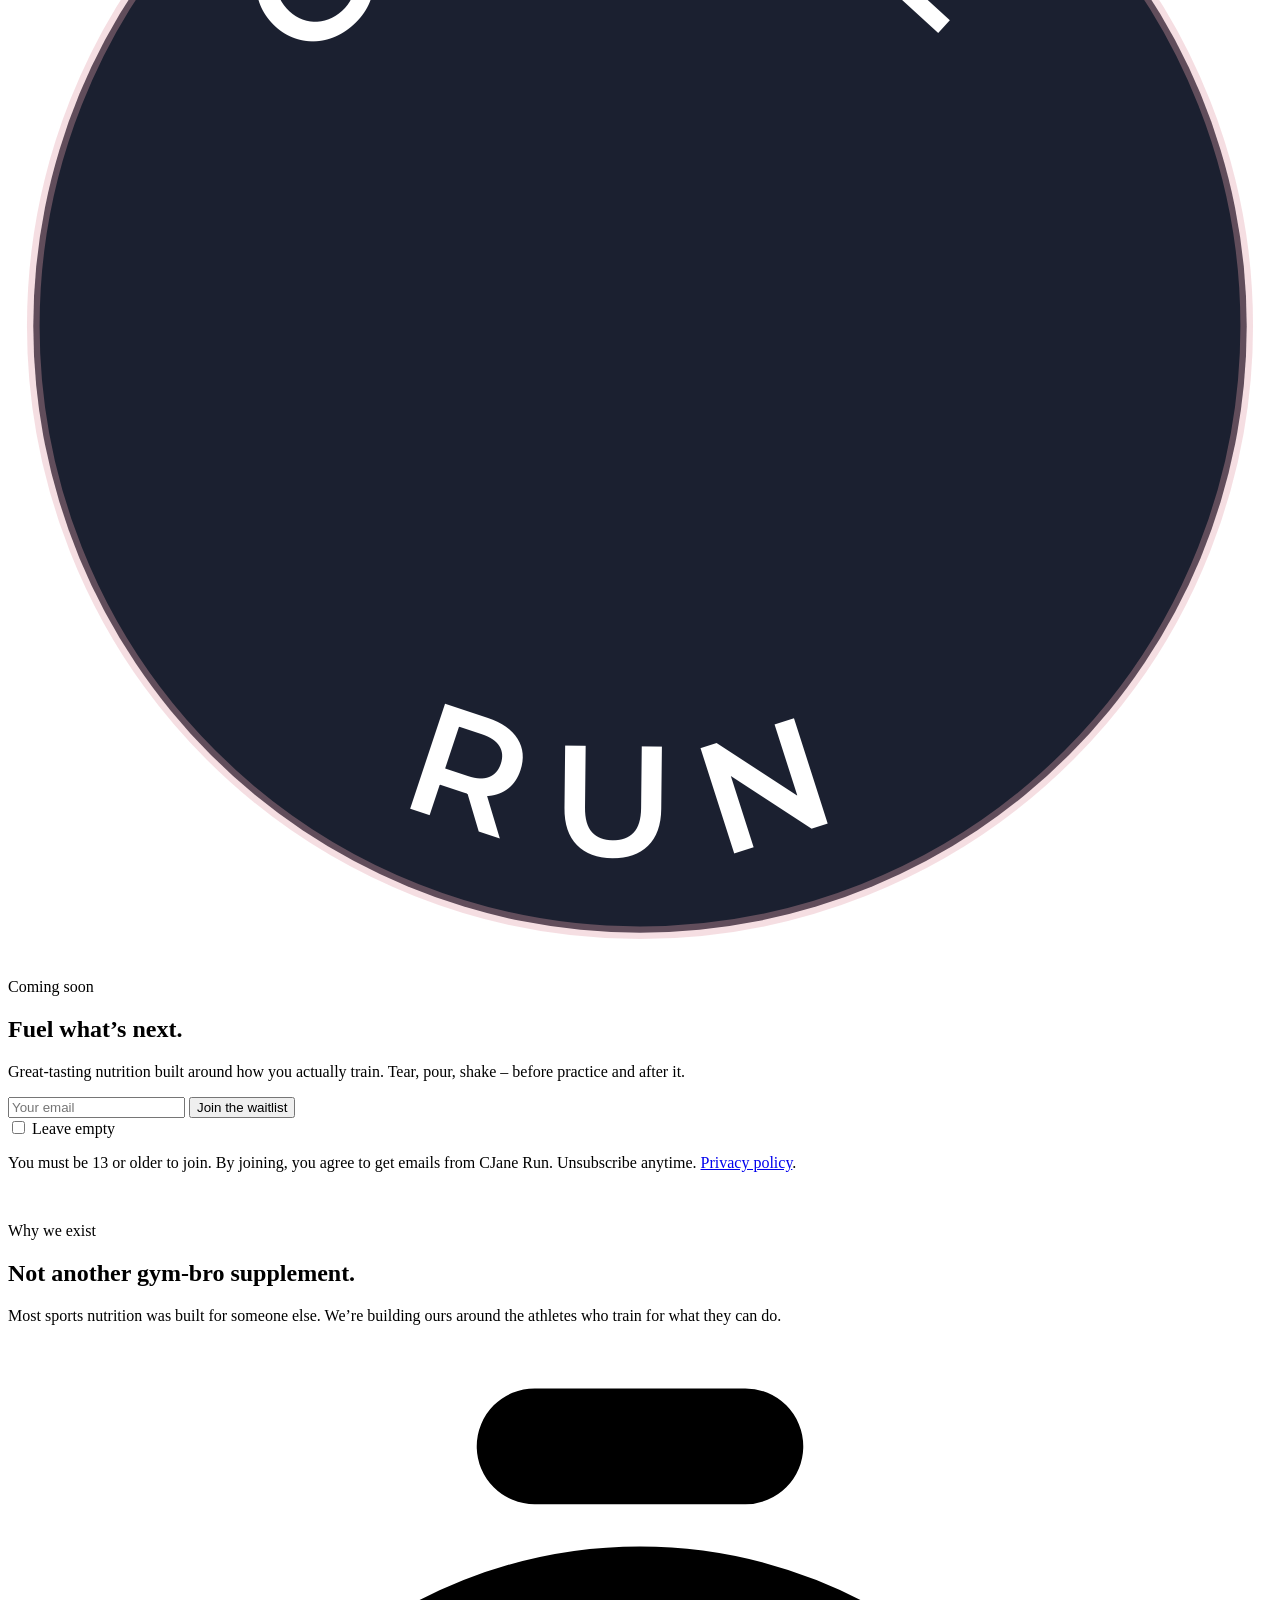
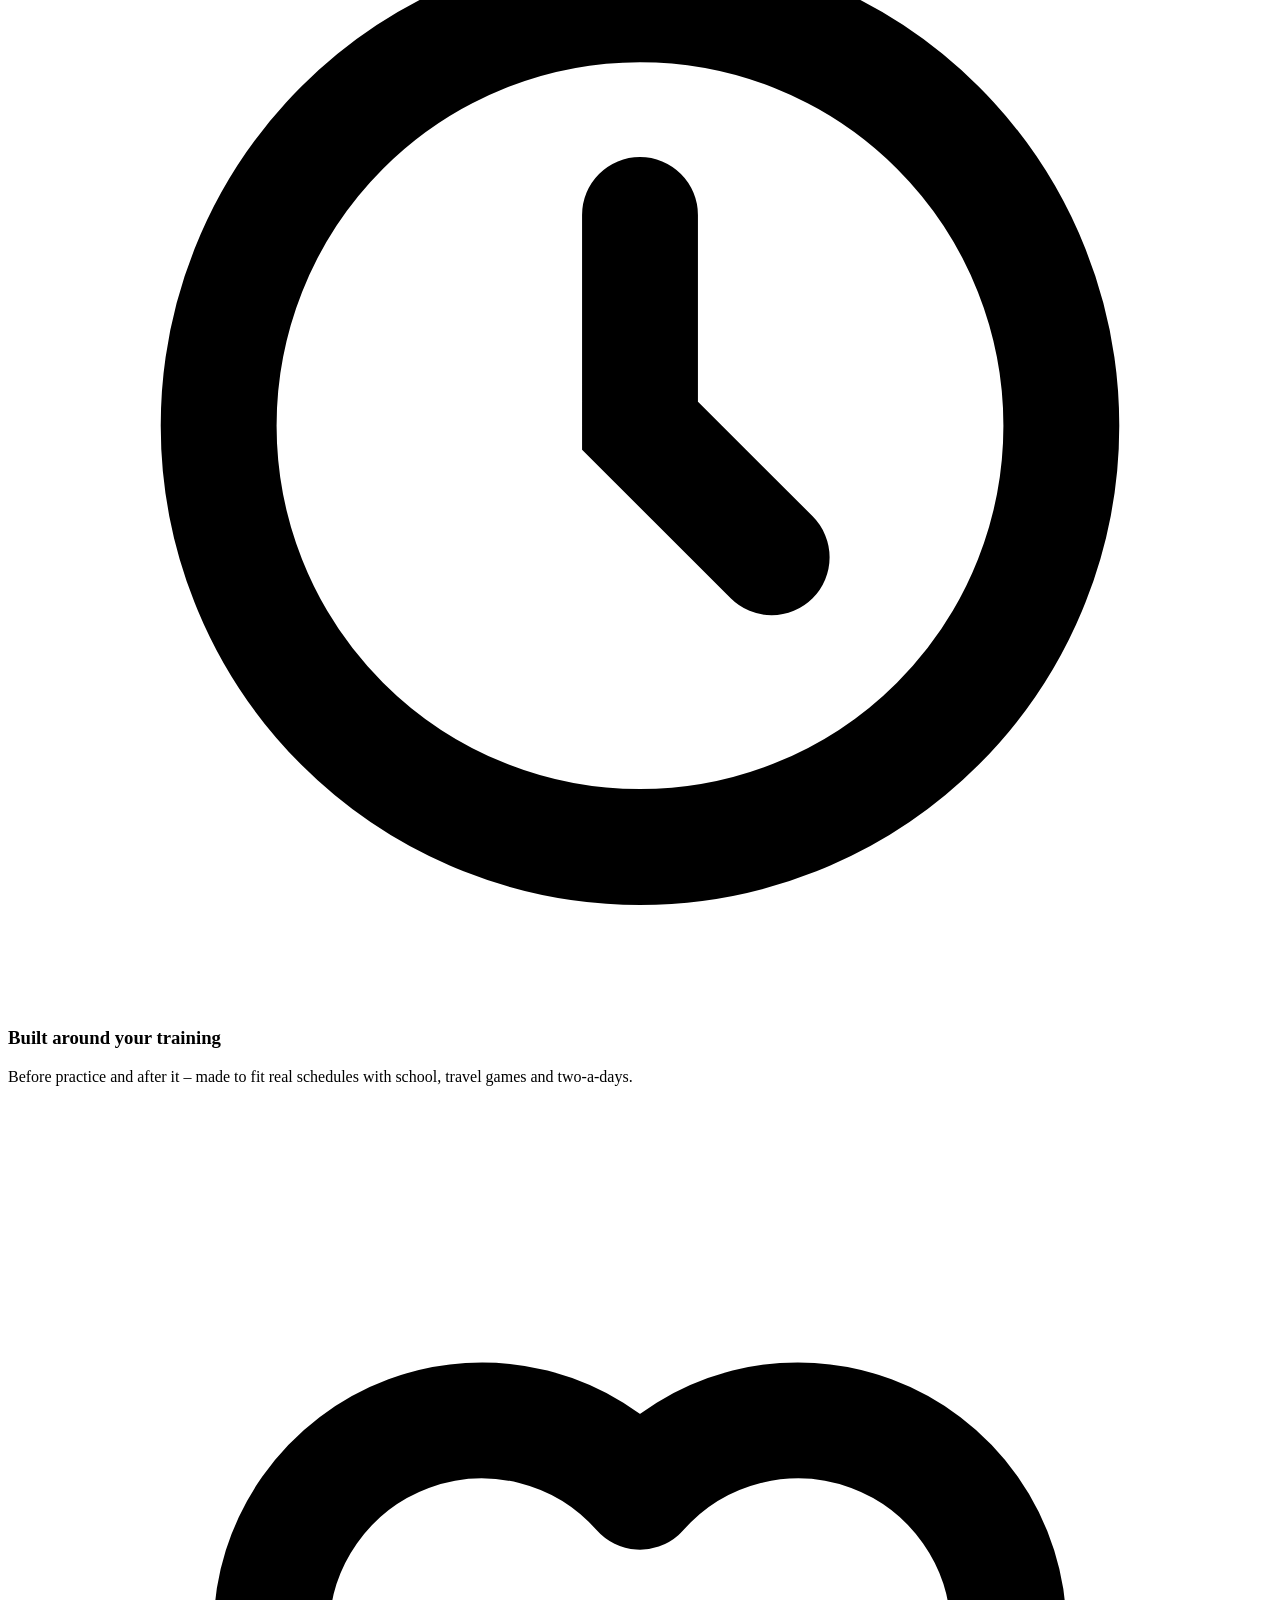
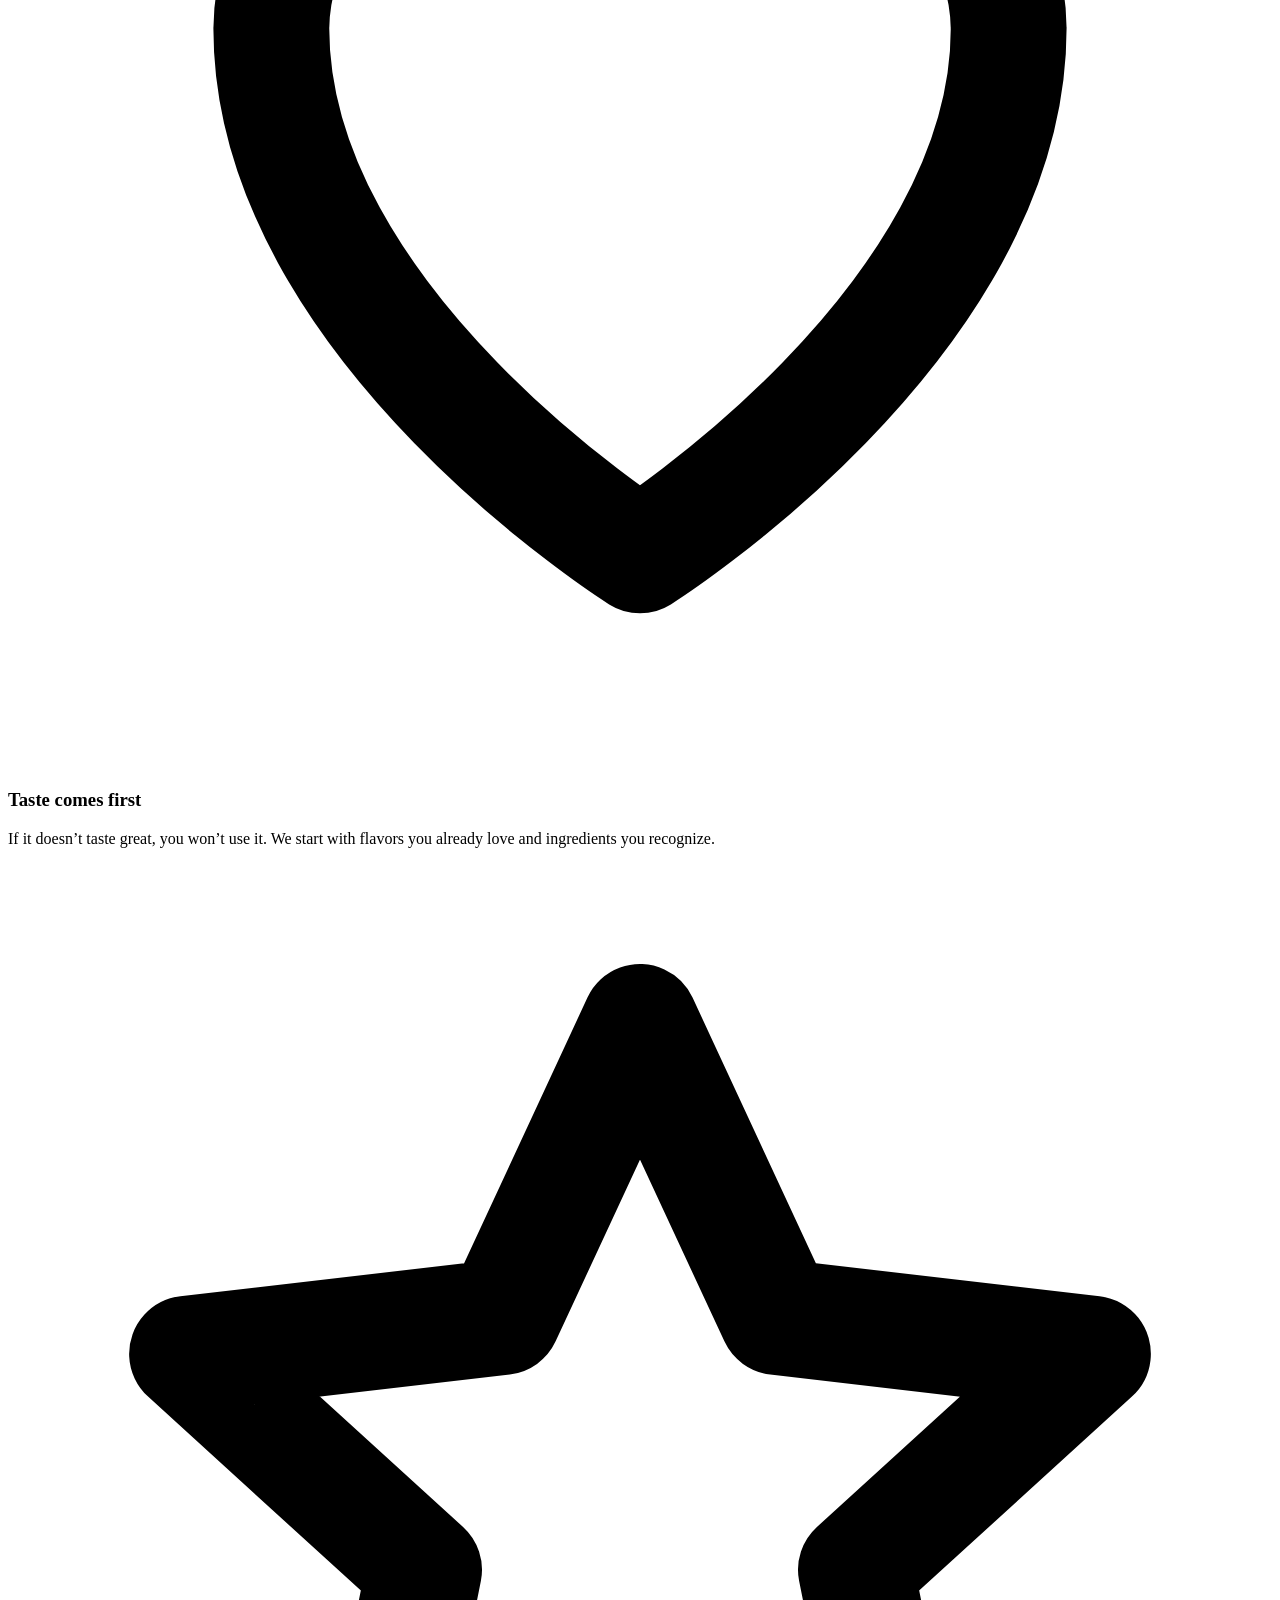
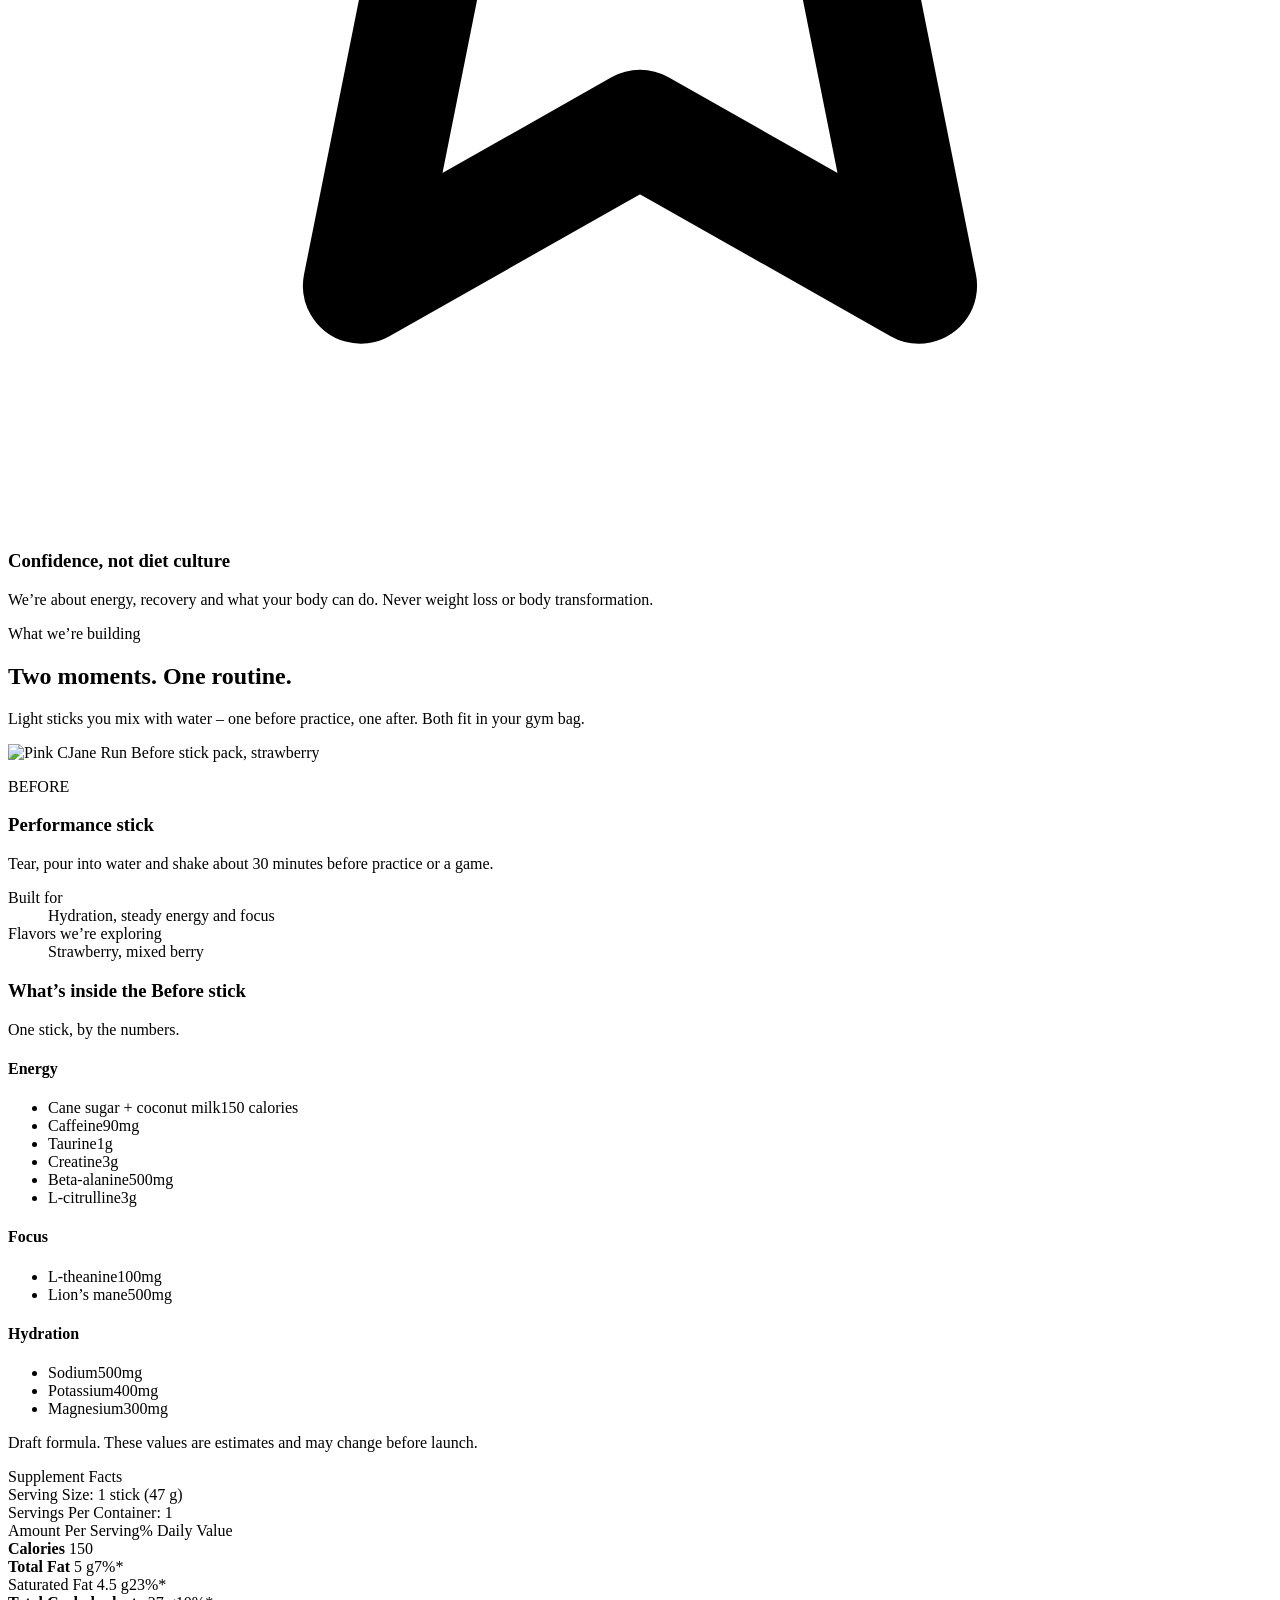
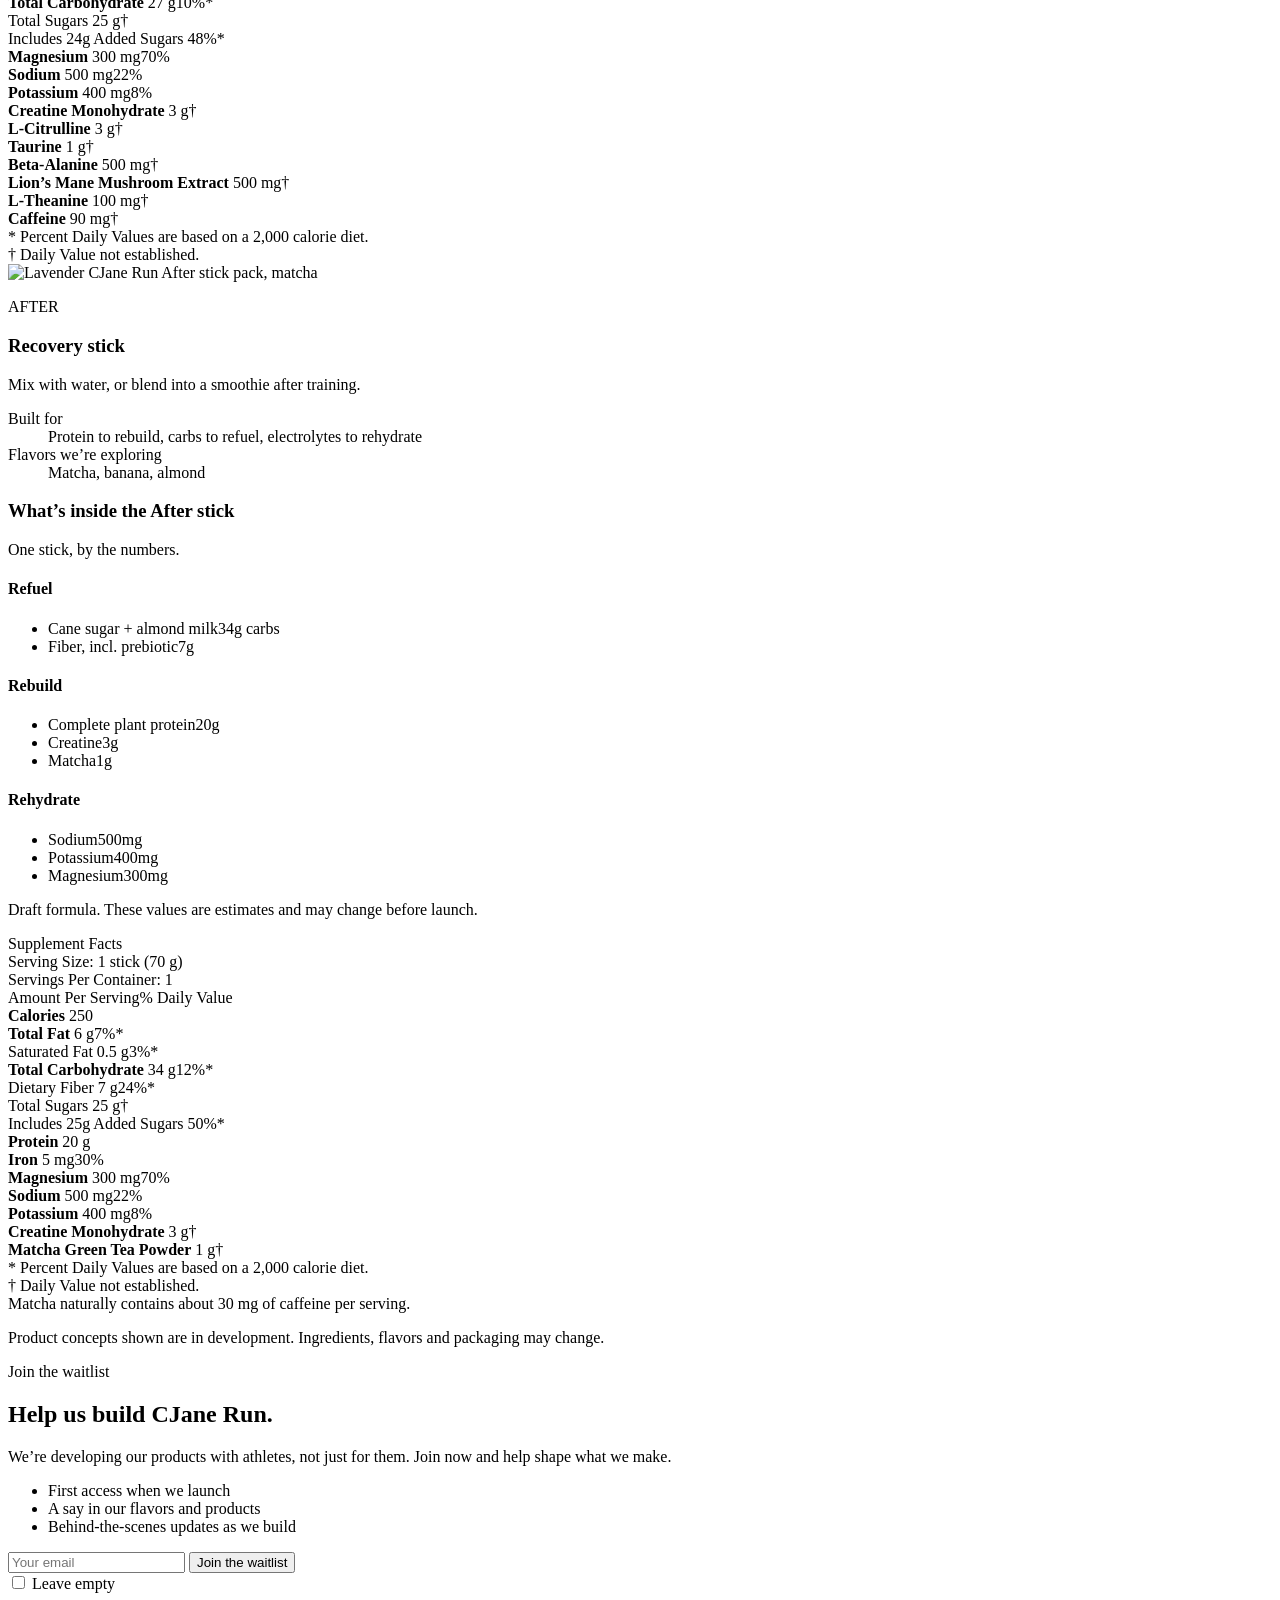
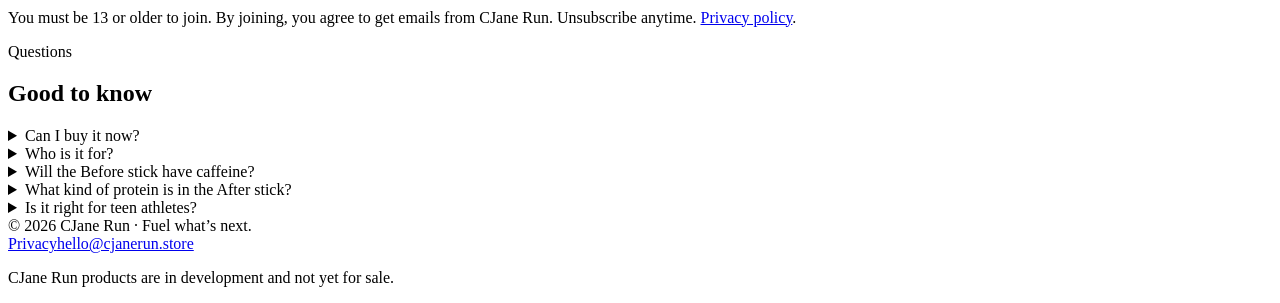
==== commit cd734eb3: "Combine the test into two landing pages with an email-only form The CJane Run page (/) now shows the" ====
--- a/public/index.html
+++ b/public/index.html
@@ -28,10 +28,10 @@
 <script src="/assets/analytics.js"></script>
 <script src="/assets/form.js" defer></script>
 </head>
-<body data-landing="home">
+<body data-landing="cjr">
 <header class="topbar" id="top">
   <div class="wrap">
-    <a class="brand" href="/"><svg class="brand-mark" viewBox="0 0 200 200" aria-hidden="true">
+    <a class="brand" href="#top"><svg class="brand-mark" viewBox="0 0 200 200" aria-hidden="true">
   <circle cx="100" cy="100" r="96" fill="#252B40"/>
   <use href="/assets/images/runner.svg#runner" style="color:#E3A2AB"/>
 </svg><span class="brand-name">CJANE RUN</span></a>
@@ -57,15 +57,12 @@
       <p class="eyebrow">Coming soon</p>
       <h1>Fuel what’s <span class="accent">next.</span></h1>
       <p class="lede">Great-tasting nutrition built around how you actually train. Tear, pour, shake – before practice and after it.</p>
-      <form class="waitlist-form" data-hero>
+      <form class="waitlist-form">
         <div class="field-row">
           <input class="input" type="email" name="email" placeholder="Your email" autocomplete="email" required aria-label="Email address">
-          <select class="select" name="role" required aria-label="I am a…">
-        <option value="" disabled selected>I am a…</option><option>Athlete (18+)</option><option>Athlete (13–17)</option><option>Parent of an athlete</option><option>Coach or trainer</option><option>Other</option>
-      </select>
+          <button class="btn" type="submit">Join the waitlist</button>
         </div>
         <label class="hp-field" aria-hidden="true"><input type="checkbox" name="website" tabindex="-1"> Leave empty</label>
-        <button class="btn" type="submit">Join the waitlist</button>
         <p class="form-status" role="status" aria-live="polite"></p>
         <p class="fineprint">You must be 13 or older to join. By joining, you agree to get emails from CJane Run. Unsubscribe anytime. <a href="/privacy/">Privacy policy</a>.</p>
       </form>
@@ -105,7 +102,7 @@
     <p class="eyebrow">What we’re building</p>
     <h2>Two moments. One routine.</h2>
     <p class="lede">Light sticks you mix with water – one before practice, one after. Both fit in your gym bag.</p>
-    <div class="product-grid two"><article class="product m-before">
+    <article class="product feature m-before">
         <div class="product-art"><img src="/assets/images/pack-before-single.webp" alt="Pink CJane Run Before stick pack, strawberry"></div>
         <div class="product-body">
           <p class="moment">BEFORE</p>
@@ -113,7 +110,29 @@
           <p class="how">Tear, pour into water and shake about 30 minutes before practice or a game.</p>
           <dl><div><dt>Built for</dt><dd>Hydration, steady energy and focus</dd></div><div><dt>Flavors we’re exploring</dt><dd>Strawberry, mixed berry</dd></div></dl>
         </div>
-      </article><article class="product m-after">
+      </article><div class="inside">
+      <div class="inside-copy">
+        <h3>What’s inside the Before stick</h3>
+        <p class="how">One stick, by the numbers.</p>
+        <div class="inside-group"><h4>Energy</h4><ul><li><span>Cane sugar + coconut milk</span><span>150 calories</span></li><li><span>Caffeine</span><span>90mg</span></li><li><span>Taurine</span><span>1g</span></li><li><span>Creatine</span><span>3g</span></li><li><span>Beta-alanine</span><span>500mg</span></li><li><span>L-citrulline</span><span>3g</span></li></ul></div><div class="inside-group"><h4>Focus</h4><ul><li><span>L-theanine</span><span>100mg</span></li><li><span>Lion’s mane</span><span>500mg</span></li></ul></div><div class="inside-group"><h4>Hydration</h4><ul><li><span>Sodium</span><span>500mg</span></li><li><span>Potassium</span><span>400mg</span></li><li><span>Magnesium</span><span>300mg</span></li></ul></div>
+        <p class="inside-note">Draft formula. These values are estimates and may change before launch.</p>
+      </div>
+      <div class="inside-panel">
+        <div class="nf nf-supp">
+  <div class="nf-title">Supplement Facts</div>
+  <div class="nf-serv">Serving Size: 1 stick (47 g)</div>
+  <div class="nf-serv">Servings Per Container: 1</div>
+  <div class="nf-bar nf-thick"></div>
+  <div class="nf-r nf-b nf-small nf-head"><span>Amount Per Serving</span><span>% Daily Value</span></div>
+  <div class="nf-bar nf-mid"></div>
+  <div class="nf-r nf-i0"><span><b>Calories</b> 150</span><span class="nf-b"></span></div><div class="nf-r nf-i0"><span><b>Total Fat</b> 5 g</span><span class="nf-b">7%*</span></div><div class="nf-r nf-i1"><span>Saturated Fat 4.5 g</span><span class="nf-b">23%*</span></div><div class="nf-r nf-i0"><span><b>Total Carbohydrate</b> 27 g</span><span class="nf-b">10%*</span></div><div class="nf-r nf-i1"><span>Total Sugars 25 g</span><span class="nf-b">†</span></div><div class="nf-r nf-i2"><span>Includes 24g Added Sugars </span><span class="nf-b">48%*</span></div><div class="nf-r nf-i0"><span><b>Magnesium</b> 300 mg</span><span class="nf-b">70%</span></div><div class="nf-r nf-i0"><span><b>Sodium</b> 500 mg</span><span class="nf-b">22%</span></div><div class="nf-r nf-i0"><span><b>Potassium</b> 400 mg</span><span class="nf-b">8%</span></div>
+  <div class="nf-bar nf-thick"></div>
+  <div class="nf-r nf-i0"><span><b>Creatine Monohydrate</b> 3 g</span><span class="nf-b">†</span></div><div class="nf-r nf-i0"><span><b>L-Citrulline</b> 3 g</span><span class="nf-b">†</span></div><div class="nf-r nf-i0"><span><b>Taurine</b> 1 g</span><span class="nf-b">†</span></div><div class="nf-r nf-i0"><span><b>Beta-Alanine</b> 500 mg</span><span class="nf-b">†</span></div><div class="nf-r nf-i0"><span><b>Lion’s Mane Mushroom Extract</b> 500 mg</span><span class="nf-b">†</span></div><div class="nf-r nf-i0"><span><b>L-Theanine</b> 100 mg</span><span class="nf-b">†</span></div><div class="nf-r nf-i0"><span><b>Caffeine</b> 90 mg</span><span class="nf-b">†</span></div>
+  <div class="nf-bar nf-thick"></div>
+  <div class="nf-foot">* Percent Daily Values are based on a 2,000 calorie diet.<br>† Daily Value not established.</div>
+</div>
+      </div>
+    </div><article class="product feature m-after">
         <div class="product-art"><img src="/assets/images/pack-after-single.webp" alt="Lavender CJane Run After stick pack, matcha"></div>
         <div class="product-body">
           <p class="moment">AFTER</p>
@@ -121,7 +140,29 @@
           <p class="how">Mix with water, or blend into a smoothie after training.</p>
           <dl><div><dt>Built for</dt><dd>Protein to rebuild, carbs to refuel, electrolytes to rehydrate</dd></div><div><dt>Flavors we’re exploring</dt><dd>Matcha, banana, almond</dd></div></dl>
         </div>
-      </article></div>
+      </article><div class="inside">
+      <div class="inside-copy">
+        <h3>What’s inside the After stick</h3>
+        <p class="how">One stick, by the numbers.</p>
+        <div class="inside-group"><h4>Refuel</h4><ul><li><span>Cane sugar + almond milk</span><span>34g carbs</span></li><li><span>Fiber, incl. prebiotic</span><span>7g</span></li></ul></div><div class="inside-group"><h4>Rebuild</h4><ul><li><span>Complete plant protein</span><span>20g</span></li><li><span>Creatine</span><span>3g</span></li><li><span>Matcha</span><span>1g</span></li></ul></div><div class="inside-group"><h4>Rehydrate</h4><ul><li><span>Sodium</span><span>500mg</span></li><li><span>Potassium</span><span>400mg</span></li><li><span>Magnesium</span><span>300mg</span></li></ul></div>
+        <p class="inside-note">Draft formula. These values are estimates and may change before launch.</p>
+      </div>
+      <div class="inside-panel">
+        <div class="nf nf-supp">
+  <div class="nf-title">Supplement Facts</div>
+  <div class="nf-serv">Serving Size: 1 stick (70 g)</div>
+  <div class="nf-serv">Servings Per Container: 1</div>
+  <div class="nf-bar nf-thick"></div>
+  <div class="nf-r nf-b nf-small nf-head"><span>Amount Per Serving</span><span>% Daily Value</span></div>
+  <div class="nf-bar nf-mid"></div>
+  <div class="nf-r nf-i0"><span><b>Calories</b> 250</span><span class="nf-b"></span></div><div class="nf-r nf-i0"><span><b>Total Fat</b> 6 g</span><span class="nf-b">7%*</span></div><div class="nf-r nf-i1"><span>Saturated Fat 0.5 g</span><span class="nf-b">3%*</span></div><div class="nf-r nf-i0"><span><b>Total Carbohydrate</b> 34 g</span><span class="nf-b">12%*</span></div><div class="nf-r nf-i1"><span>Dietary Fiber 7 g</span><span class="nf-b">24%*</span></div><div class="nf-r nf-i1"><span>Total Sugars 25 g</span><span class="nf-b">†</span></div><div class="nf-r nf-i2"><span>Includes 25g Added Sugars </span><span class="nf-b">50%*</span></div><div class="nf-r nf-i0"><span><b>Protein</b> 20 g</span><span class="nf-b"></span></div><div class="nf-r nf-i0"><span><b>Iron</b> 5 mg</span><span class="nf-b">30%</span></div><div class="nf-r nf-i0"><span><b>Magnesium</b> 300 mg</span><span class="nf-b">70%</span></div><div class="nf-r nf-i0"><span><b>Sodium</b> 500 mg</span><span class="nf-b">22%</span></div><div class="nf-r nf-i0"><span><b>Potassium</b> 400 mg</span><span class="nf-b">8%</span></div>
+  <div class="nf-bar nf-thick"></div>
+  <div class="nf-r nf-i0"><span><b>Creatine Monohydrate</b> 3 g</span><span class="nf-b">†</span></div><div class="nf-r nf-i0"><span><b>Matcha Green Tea Powder</b> 1 g</span><span class="nf-b">†</span></div>
+  <div class="nf-bar nf-thick"></div>
+  <div class="nf-foot">* Percent Daily Values are based on a 2,000 calorie diet.<br>† Daily Value not established.<br>Matcha naturally contains about 30 mg of caffeine per serving.</div>
+</div>
+      </div>
+    </div>
     <p class="concept-note">Product concepts shown are in development. Ingredients, flavors and packaging may change.</p>
   </div>
 </section>
@@ -141,20 +182,9 @@
       <form class="waitlist-form">
         <div class="field-row">
           <input class="input" type="email" name="email" placeholder="Your email" autocomplete="email" required aria-label="Email address">
-          <select class="select" name="role" required aria-label="I am a…">
-        <option value="" disabled selected>I am a…</option><option>Athlete (18+)</option><option>Athlete (13–17)</option><option>Parent of an athlete</option><option>Coach or trainer</option><option>Other</option>
-      </select>
-        </div>
-        <fieldset>
-          <legend>Which would you try first?</legend>
-          <div class="chips"><label class="chip"><input type="radio" name="first_pick" value="Before stick"><span>Before stick</span></label><label class="chip"><input type="radio" name="first_pick" value="After stick"><span>After stick</span></label><label class="chip"><input type="radio" name="first_pick" value="Both"><span>Both</span></label></div>
-        </fieldset>
-        <fieldset>
-          <legend>What’s your sport? <span class="optional">(optional)</span></legend>
-          <input class="input" type="text" name="sport" placeholder="e.g. soccer, volleyball, running" maxlength="60" autocomplete="off">
-        </fieldset>
+          <button class="btn" type="submit">Join the waitlist</button>
+        </div>
         <label class="hp-field" aria-hidden="true"><input type="checkbox" name="website" tabindex="-1"> Leave empty</label>
-        <button class="btn" type="submit">Join the waitlist</button>
         <p class="form-status" role="status" aria-live="polite"></p>
         <p class="fineprint">You must be 13 or older to join. By joining, you agree to get emails from CJane Run. Unsubscribe anytime. <a href="/privacy/">Privacy policy</a>.</p>
       </form>
@@ -165,7 +195,7 @@
   <div class="wrap">
     <p class="eyebrow">Questions</p>
     <h2>Good to know</h2>
-    <div class="faq-list"><details><summary>Can I buy it now?</summary><p>Not yet – it’s in development. Join the waitlist and you’ll hear first when it’s ready.</p></details><details><summary>Who is it for?</summary><p>Athletes 13 and up who train seriously – high school, club and college – and the parents and coaches who support them.</p></details><details><summary>Will the Before stick have caffeine?</summary><p>We’re testing options, including a caffeine-free version. Tell us what you’d prefer when you join – it will shape what we make.</p></details><details><summary>Is it right for teen athletes?</summary><p>We’re developing every product with age-appropriate expert guidance, and we’ll share full ingredient lists before launch. Food, water and rest come first – we’re here to make fueling easier, not replace it.</p></details></div>
+    <div class="faq-list"><details><summary>Can I buy it now?</summary><p>Not yet – it’s in development. Join the waitlist and you’ll hear first when it’s ready.</p></details><details><summary>Who is it for?</summary><p>Athletes 13 and up who train seriously – high school, club and college – and the parents and coaches who support them.</p></details><details><summary>Will the Before stick have caffeine?</summary><p>Our current draft has about 90mg per stick – roughly a cup of coffee. We’re also testing a caffeine-free version. Tell us what you’d prefer when you join – it will shape what we make.</p></details><details><summary>What kind of protein is in the After stick?</summary><p>A complete, non-dairy protein – 20g per stick. Our current draft uses a pea and rice blend, and we’ll share the full ingredient list before launch.</p></details><details><summary>Is it right for teen athletes?</summary><p>We’re developing every product with age-appropriate expert guidance, and we’ll share full ingredient lists before launch. Food, water and rest come first – we’re here to make fueling easier, not replace it.</p></details></div>
   </div>
 </section>
 </main>
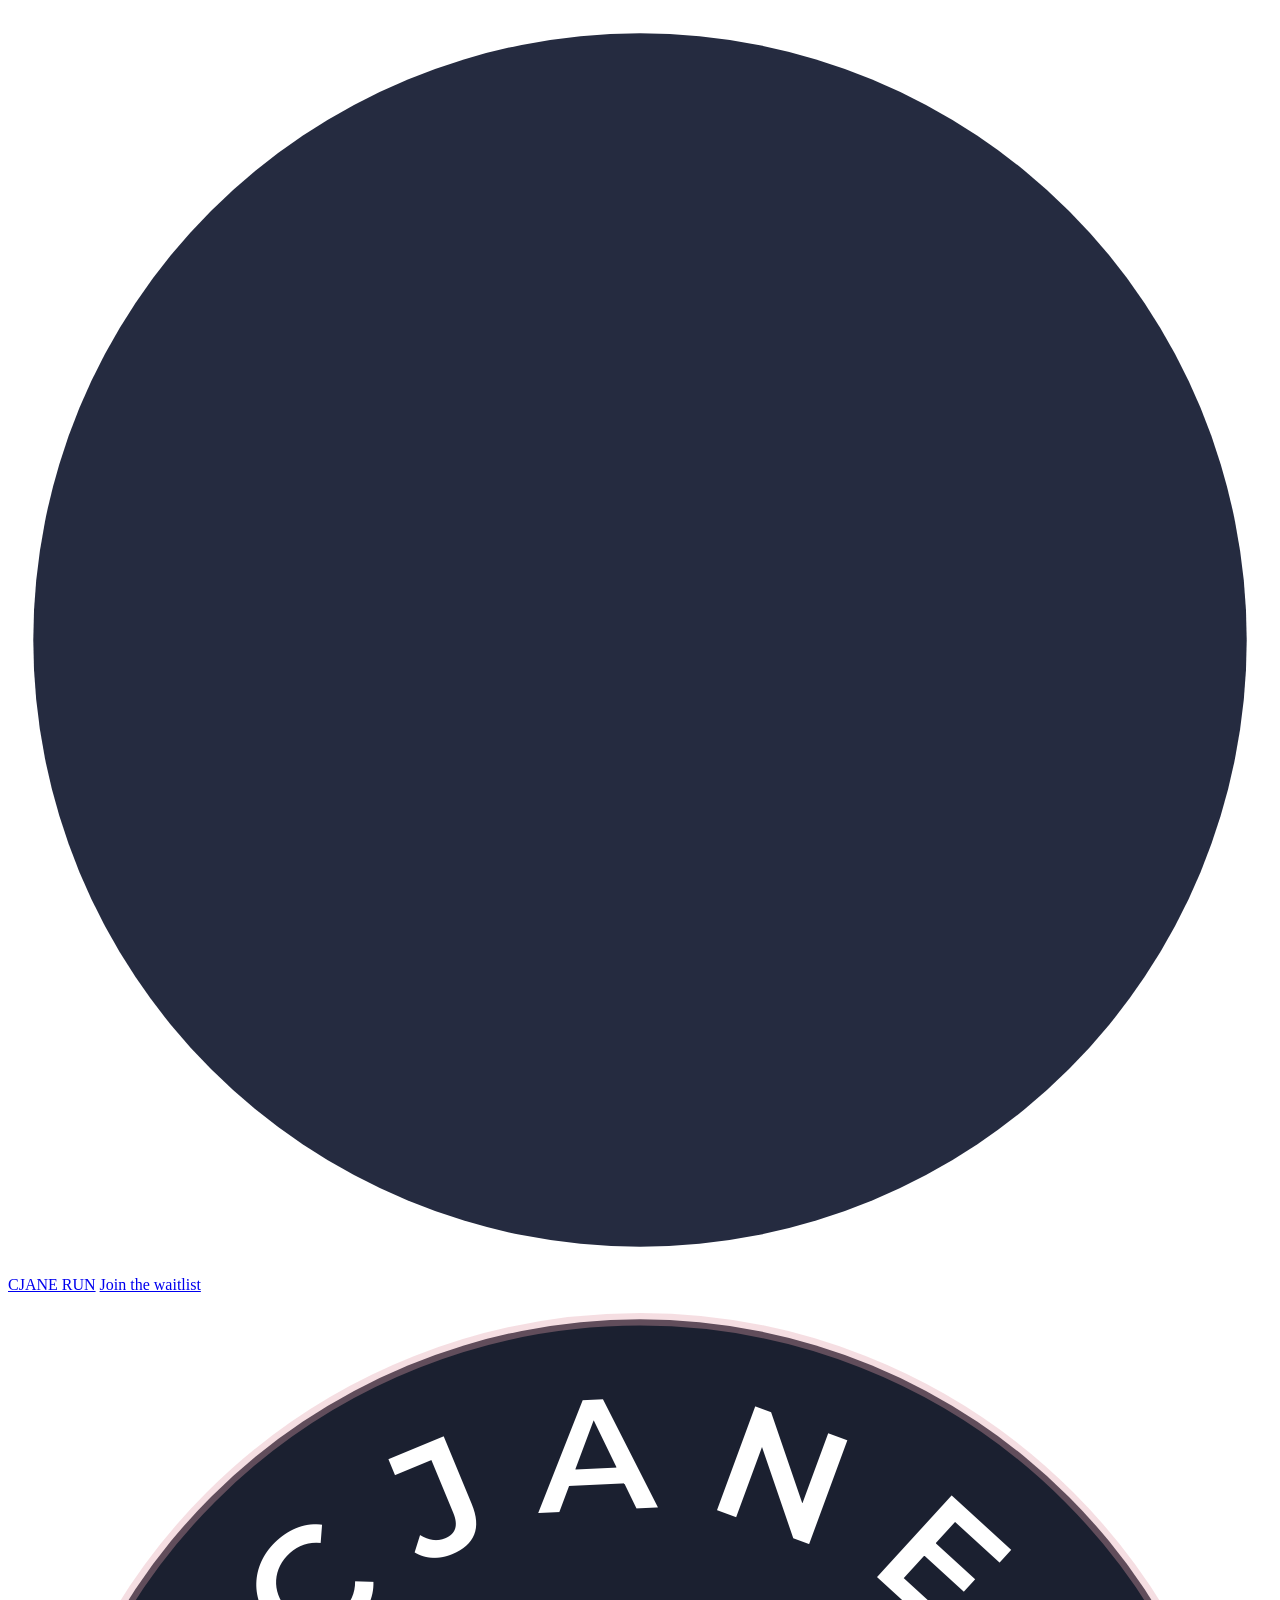
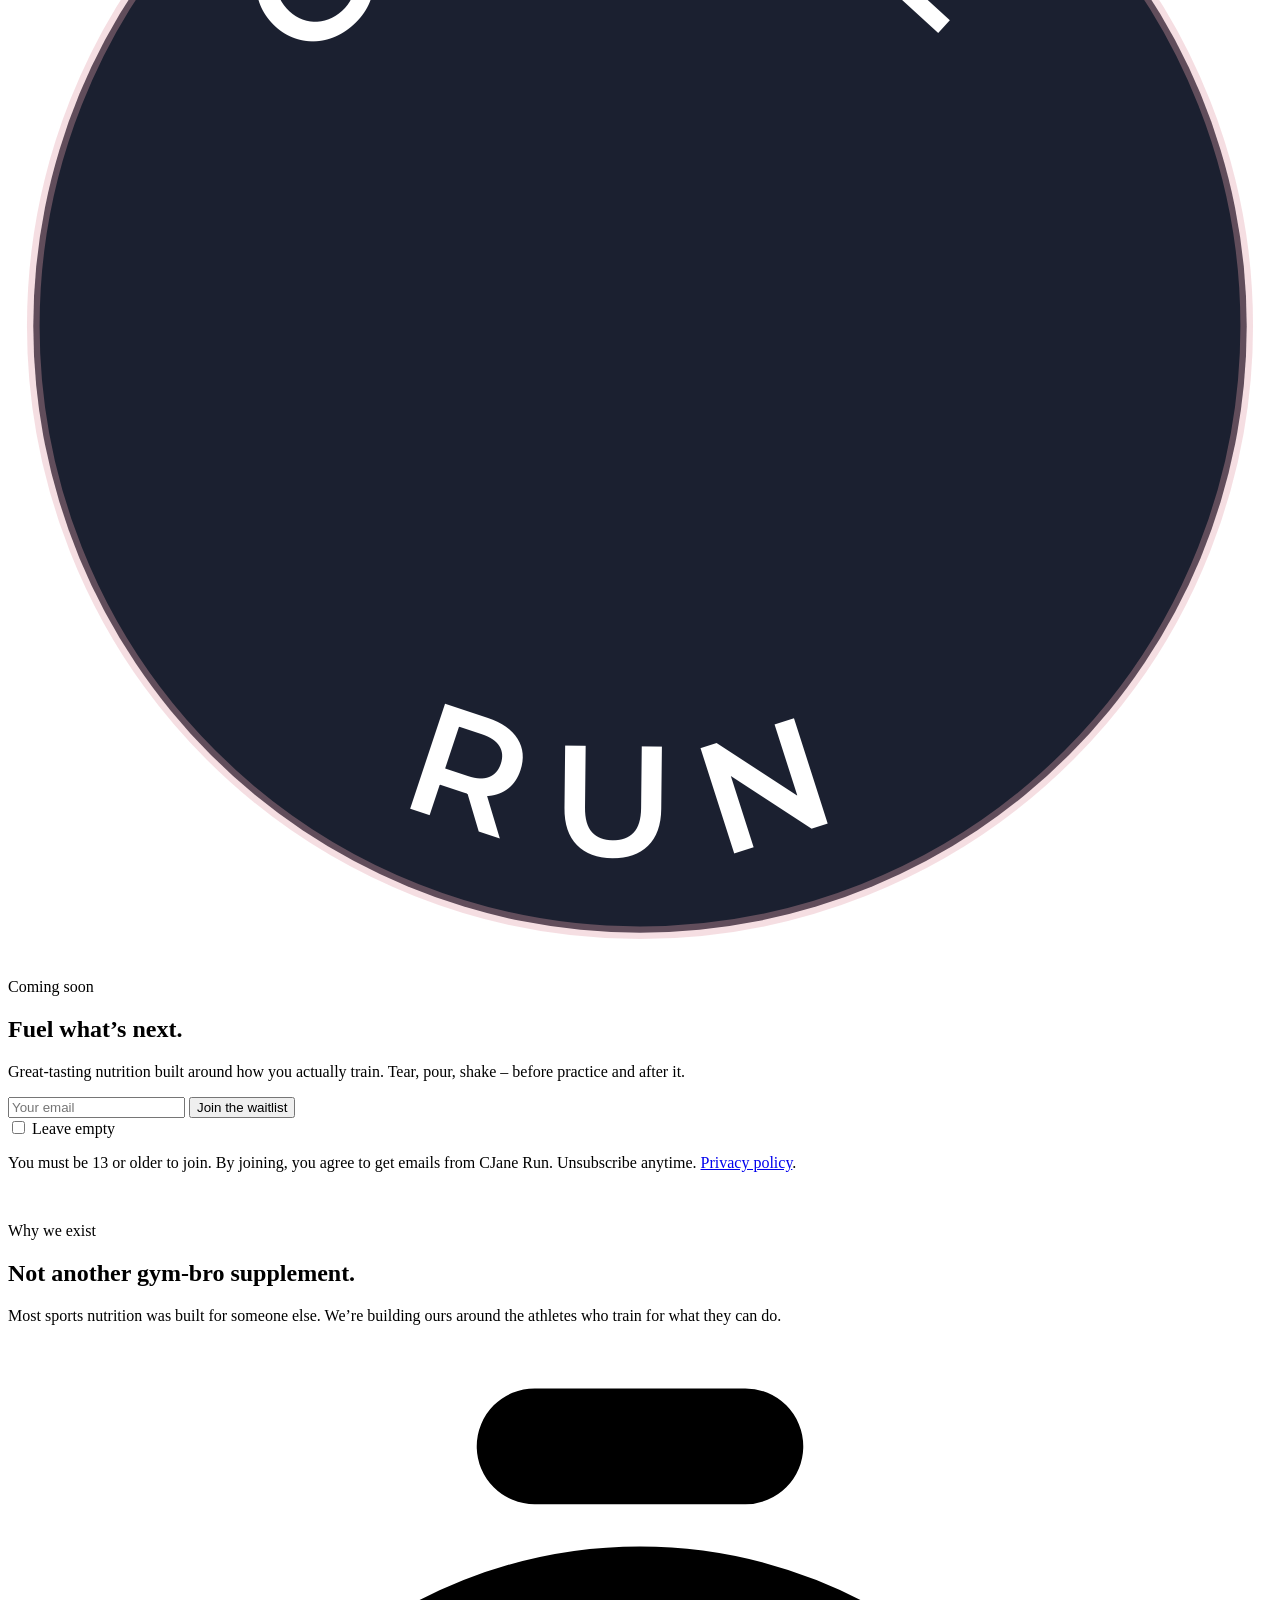
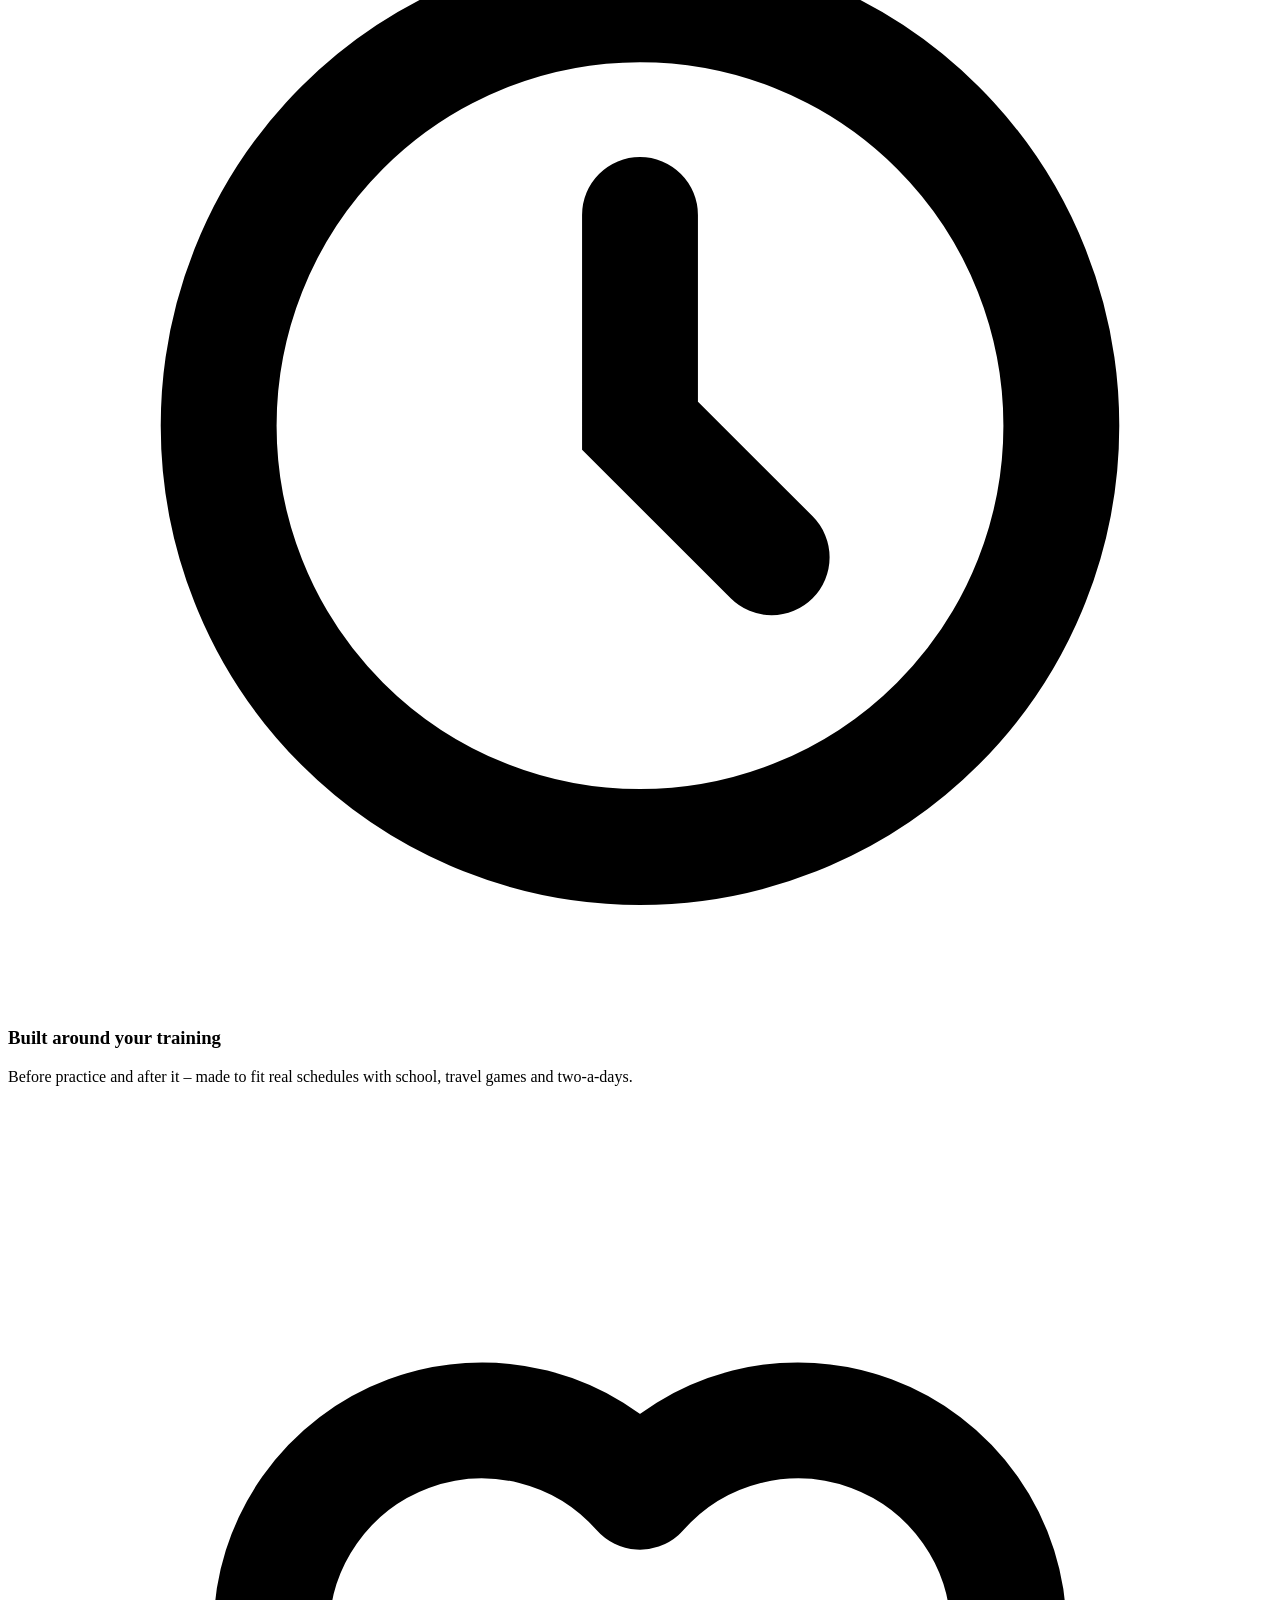
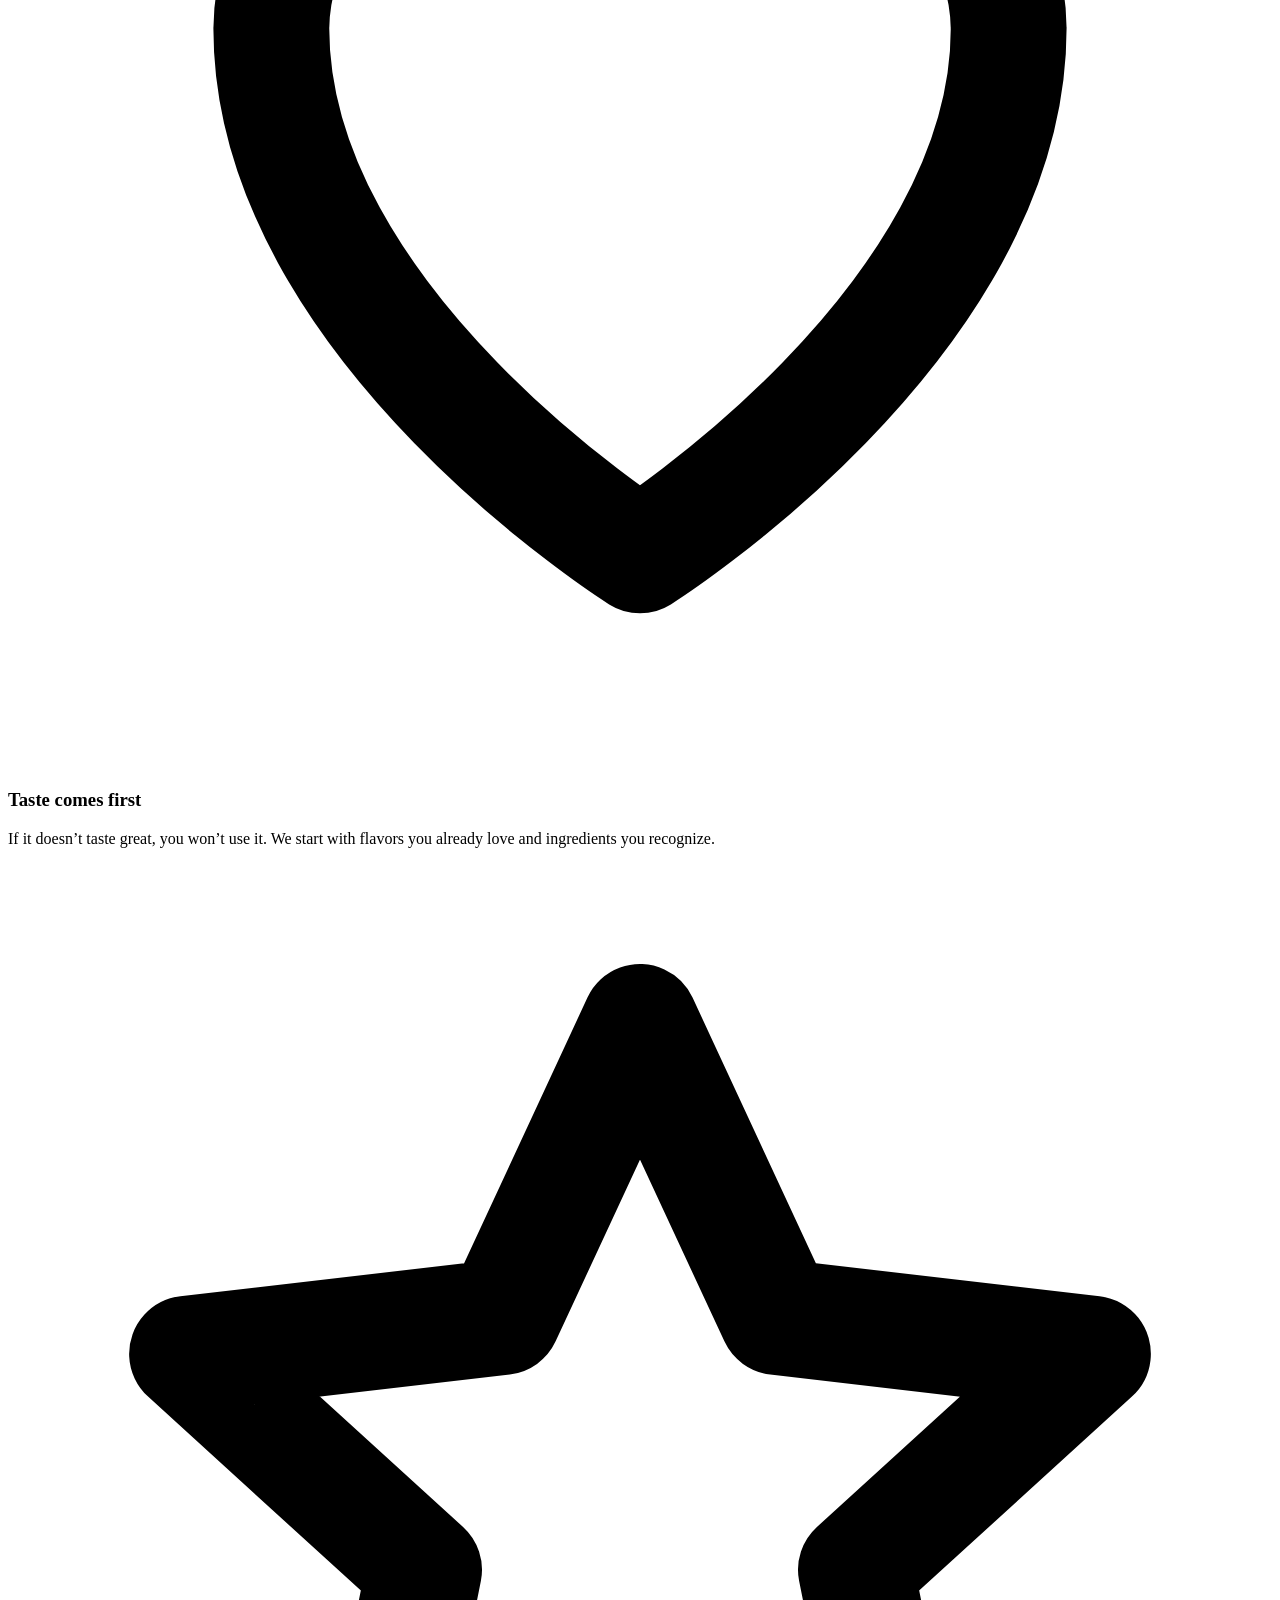
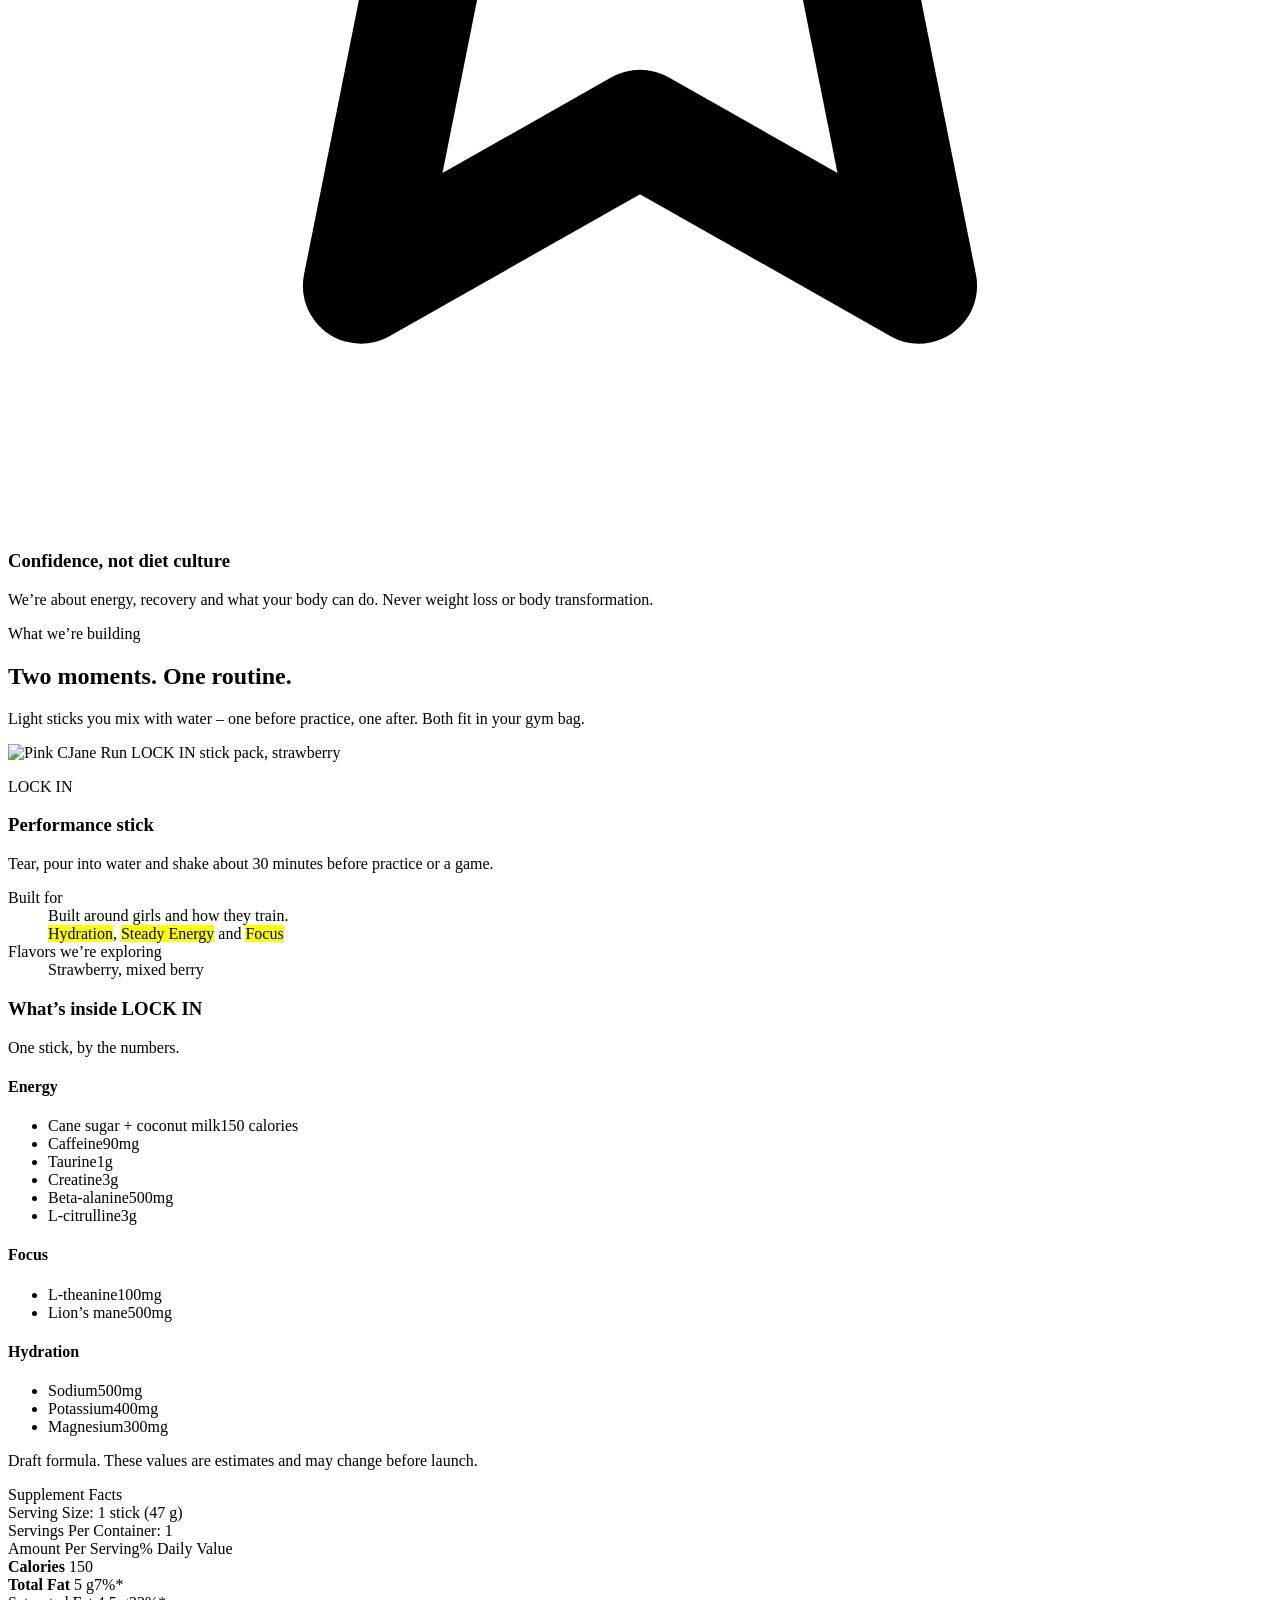
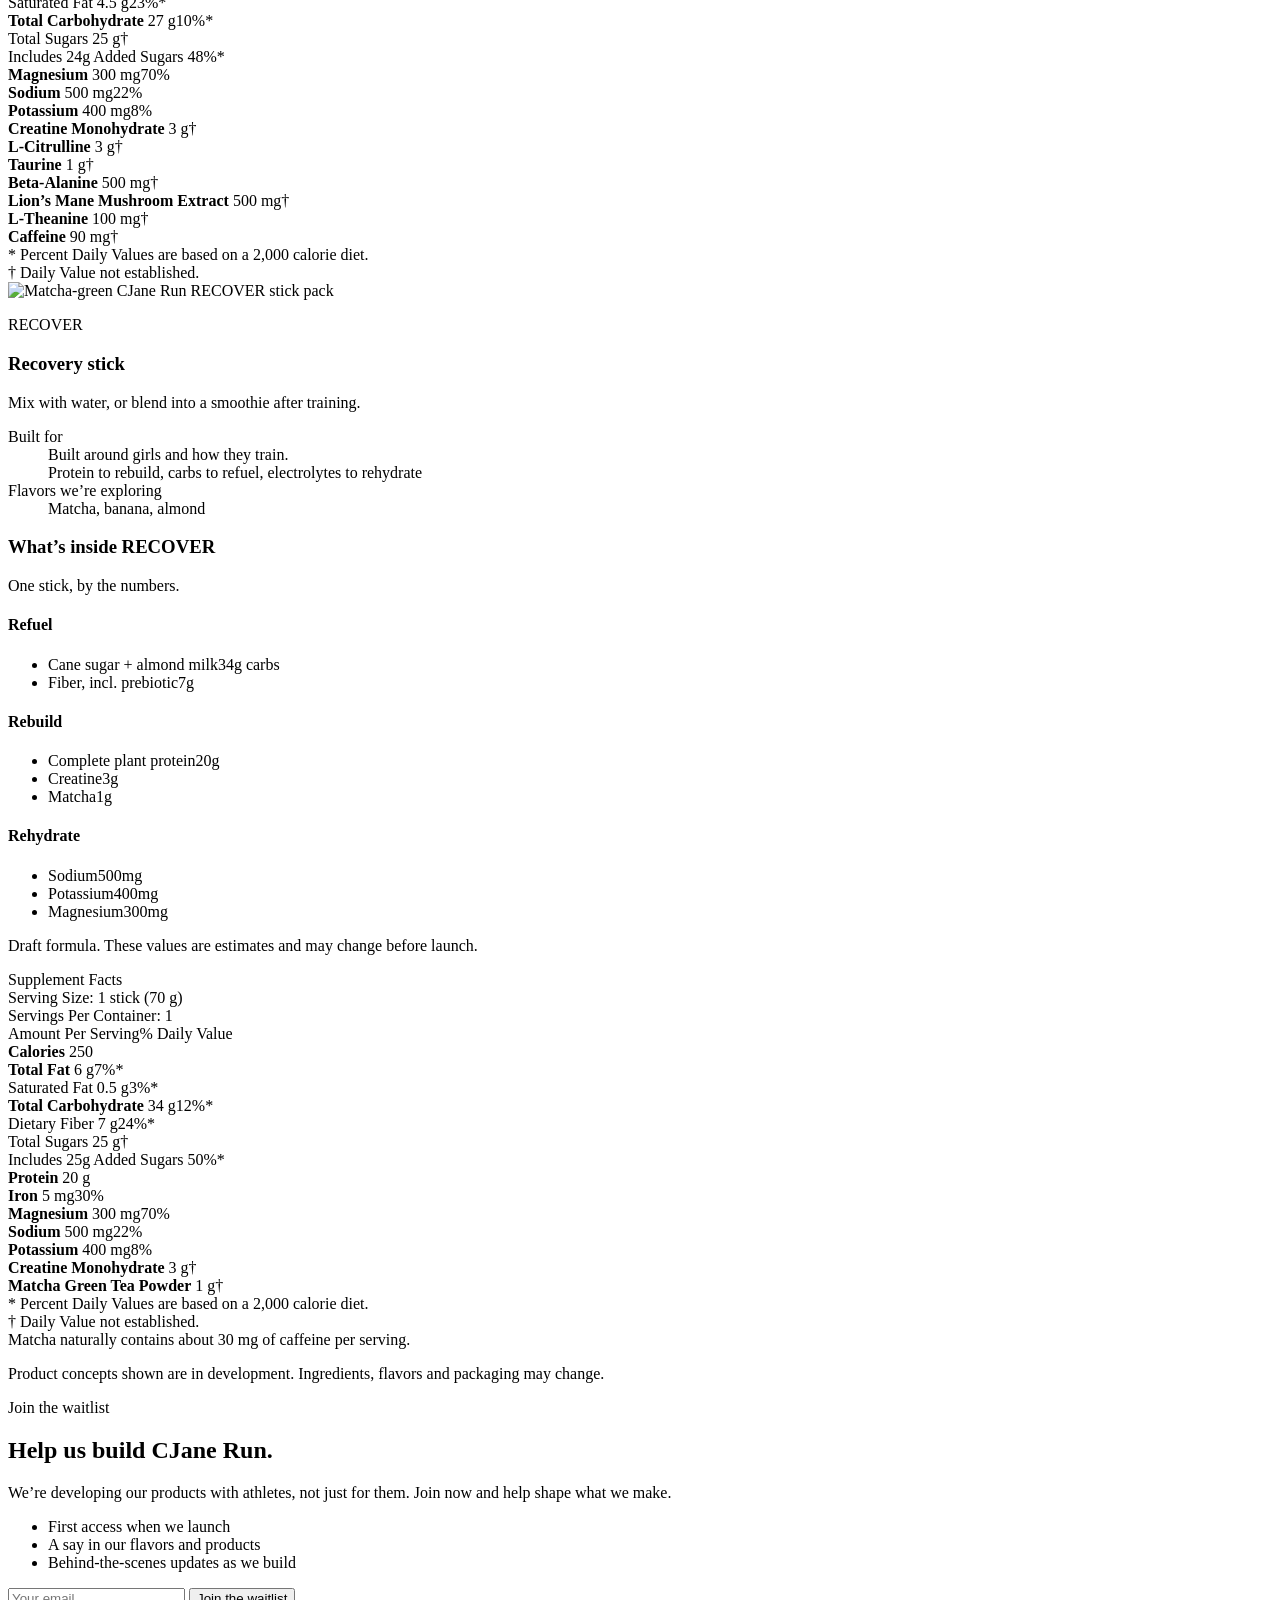
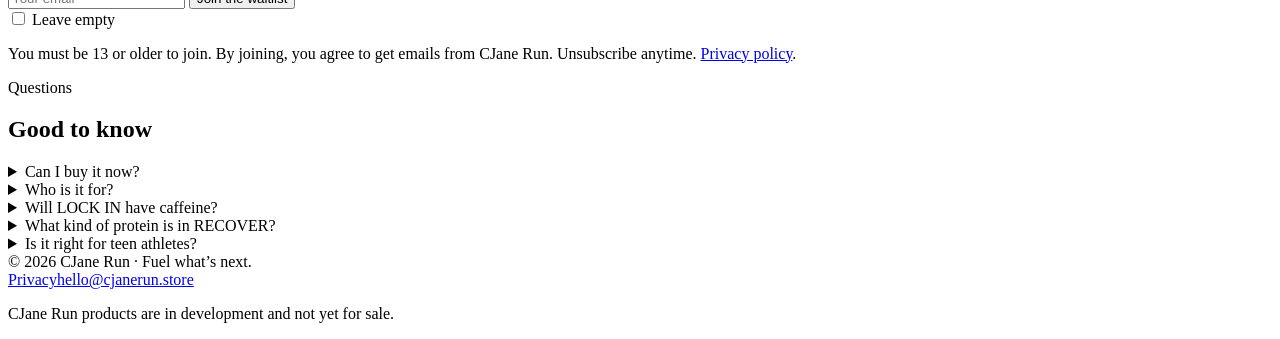
==== commit 76349748: "Rename Before/After to LOCK IN/RECOVER, green RECOVER pack, highlight benefits The CJane Run sticks " ====
--- a/public/index.html
+++ b/public/index.html
@@ -103,16 +103,16 @@
     <h2>Two moments. One routine.</h2>
     <p class="lede">Light sticks you mix with water – one before practice, one after. Both fit in your gym bag.</p>
     <article class="product feature m-before">
-        <div class="product-art"><img src="/assets/images/pack-before-single.webp" alt="Pink CJane Run Before stick pack, strawberry"></div>
+        <div class="product-art"><img src="/assets/images/pack-before-single.webp" alt="Pink CJane Run LOCK IN stick pack, strawberry"></div>
         <div class="product-body">
-          <p class="moment">BEFORE</p>
+          <p class="moment">LOCK IN</p>
           <h3>Performance stick</h3>
           <p class="how">Tear, pour into water and shake about 30 minutes before practice or a game.</p>
-          <dl><div><dt>Built for</dt><dd>Hydration, steady energy and focus</dd></div><div><dt>Flavors we’re exploring</dt><dd>Strawberry, mixed berry</dd></div></dl>
+          <dl><div><dt>Built for</dt><dd>Built around girls and how they train.<br><mark>Hydration</mark>, <mark>Steady Energy</mark> and <mark>Focus</mark></dd></div><div><dt>Flavors we’re exploring</dt><dd>Strawberry, mixed berry</dd></div></dl>
         </div>
       </article><div class="inside">
       <div class="inside-copy">
-        <h3>What’s inside the Before stick</h3>
+        <h3>What’s inside LOCK IN</h3>
         <p class="how">One stick, by the numbers.</p>
         <div class="inside-group"><h4>Energy</h4><ul><li><span>Cane sugar + coconut milk</span><span>150 calories</span></li><li><span>Caffeine</span><span>90mg</span></li><li><span>Taurine</span><span>1g</span></li><li><span>Creatine</span><span>3g</span></li><li><span>Beta-alanine</span><span>500mg</span></li><li><span>L-citrulline</span><span>3g</span></li></ul></div><div class="inside-group"><h4>Focus</h4><ul><li><span>L-theanine</span><span>100mg</span></li><li><span>Lion’s mane</span><span>500mg</span></li></ul></div><div class="inside-group"><h4>Hydration</h4><ul><li><span>Sodium</span><span>500mg</span></li><li><span>Potassium</span><span>400mg</span></li><li><span>Magnesium</span><span>300mg</span></li></ul></div>
         <p class="inside-note">Draft formula. These values are estimates and may change before launch.</p>
@@ -133,16 +133,16 @@
 </div>
       </div>
     </div><article class="product feature m-after">
-        <div class="product-art"><img src="/assets/images/pack-after-single.webp" alt="Lavender CJane Run After stick pack, matcha"></div>
+        <div class="product-art"><img src="/assets/images/pack-after-single.webp" alt="Matcha-green CJane Run RECOVER stick pack"></div>
         <div class="product-body">
-          <p class="moment">AFTER</p>
+          <p class="moment">RECOVER</p>
           <h3>Recovery stick</h3>
           <p class="how">Mix with water, or blend into a smoothie after training.</p>
-          <dl><div><dt>Built for</dt><dd>Protein to rebuild, carbs to refuel, electrolytes to rehydrate</dd></div><div><dt>Flavors we’re exploring</dt><dd>Matcha, banana, almond</dd></div></dl>
+          <dl><div><dt>Built for</dt><dd>Built around girls and how they train.<br>Protein to rebuild, carbs to refuel, electrolytes to rehydrate</dd></div><div><dt>Flavors we’re exploring</dt><dd>Matcha, banana, almond</dd></div></dl>
         </div>
       </article><div class="inside">
       <div class="inside-copy">
-        <h3>What’s inside the After stick</h3>
+        <h3>What’s inside RECOVER</h3>
         <p class="how">One stick, by the numbers.</p>
         <div class="inside-group"><h4>Refuel</h4><ul><li><span>Cane sugar + almond milk</span><span>34g carbs</span></li><li><span>Fiber, incl. prebiotic</span><span>7g</span></li></ul></div><div class="inside-group"><h4>Rebuild</h4><ul><li><span>Complete plant protein</span><span>20g</span></li><li><span>Creatine</span><span>3g</span></li><li><span>Matcha</span><span>1g</span></li></ul></div><div class="inside-group"><h4>Rehydrate</h4><ul><li><span>Sodium</span><span>500mg</span></li><li><span>Potassium</span><span>400mg</span></li><li><span>Magnesium</span><span>300mg</span></li></ul></div>
         <p class="inside-note">Draft formula. These values are estimates and may change before launch.</p>
@@ -195,7 +195,7 @@
   <div class="wrap">
     <p class="eyebrow">Questions</p>
     <h2>Good to know</h2>
-    <div class="faq-list"><details><summary>Can I buy it now?</summary><p>Not yet – it’s in development. Join the waitlist and you’ll hear first when it’s ready.</p></details><details><summary>Who is it for?</summary><p>Athletes 13 and up who train seriously – high school, club and college – and the parents and coaches who support them.</p></details><details><summary>Will the Before stick have caffeine?</summary><p>Our current draft has about 90mg per stick – roughly a cup of coffee. We’re also testing a caffeine-free version. Tell us what you’d prefer when you join – it will shape what we make.</p></details><details><summary>What kind of protein is in the After stick?</summary><p>A complete, non-dairy protein – 20g per stick. Our current draft uses a pea and rice blend, and we’ll share the full ingredient list before launch.</p></details><details><summary>Is it right for teen athletes?</summary><p>We’re developing every product with age-appropriate expert guidance, and we’ll share full ingredient lists before launch. Food, water and rest come first – we’re here to make fueling easier, not replace it.</p></details></div>
+    <div class="faq-list"><details><summary>Can I buy it now?</summary><p>Not yet – it’s in development. Join the waitlist and you’ll hear first when it’s ready.</p></details><details><summary>Who is it for?</summary><p>Athletes 13 and up who train seriously – high school, club and college – and the parents and coaches who support them.</p></details><details><summary>Will LOCK IN have caffeine?</summary><p>Our current draft has about 90mg per stick – roughly a cup of coffee. We’re also testing a caffeine-free version. Tell us what you’d prefer when you join – it will shape what we make.</p></details><details><summary>What kind of protein is in RECOVER?</summary><p>A complete, non-dairy protein – 20g per stick. Our current draft uses a pea and rice blend, and we’ll share the full ingredient list before launch.</p></details><details><summary>Is it right for teen athletes?</summary><p>We’re developing every product with age-appropriate expert guidance, and we’ll share full ingredient lists before launch. Food, water and rest come first – we’re here to make fueling easier, not replace it.</p></details></div>
   </div>
 </section>
 </main>
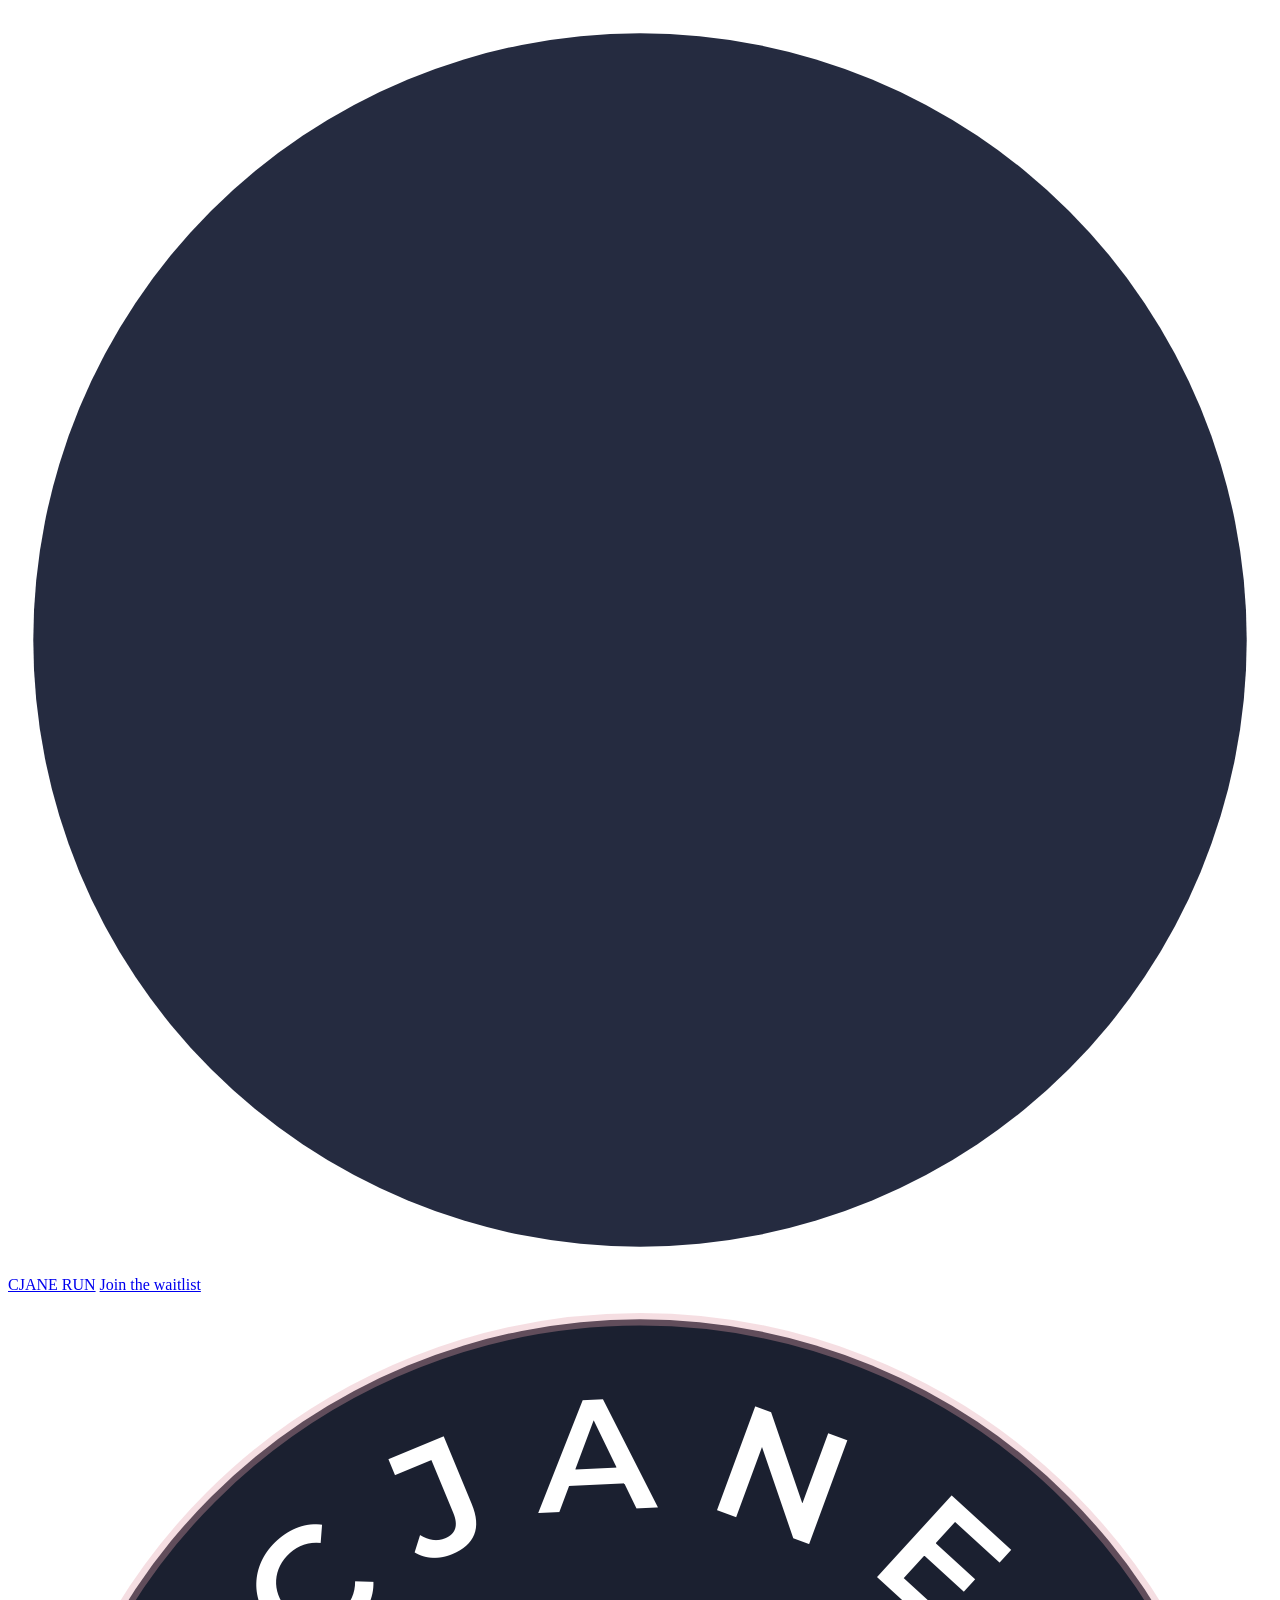
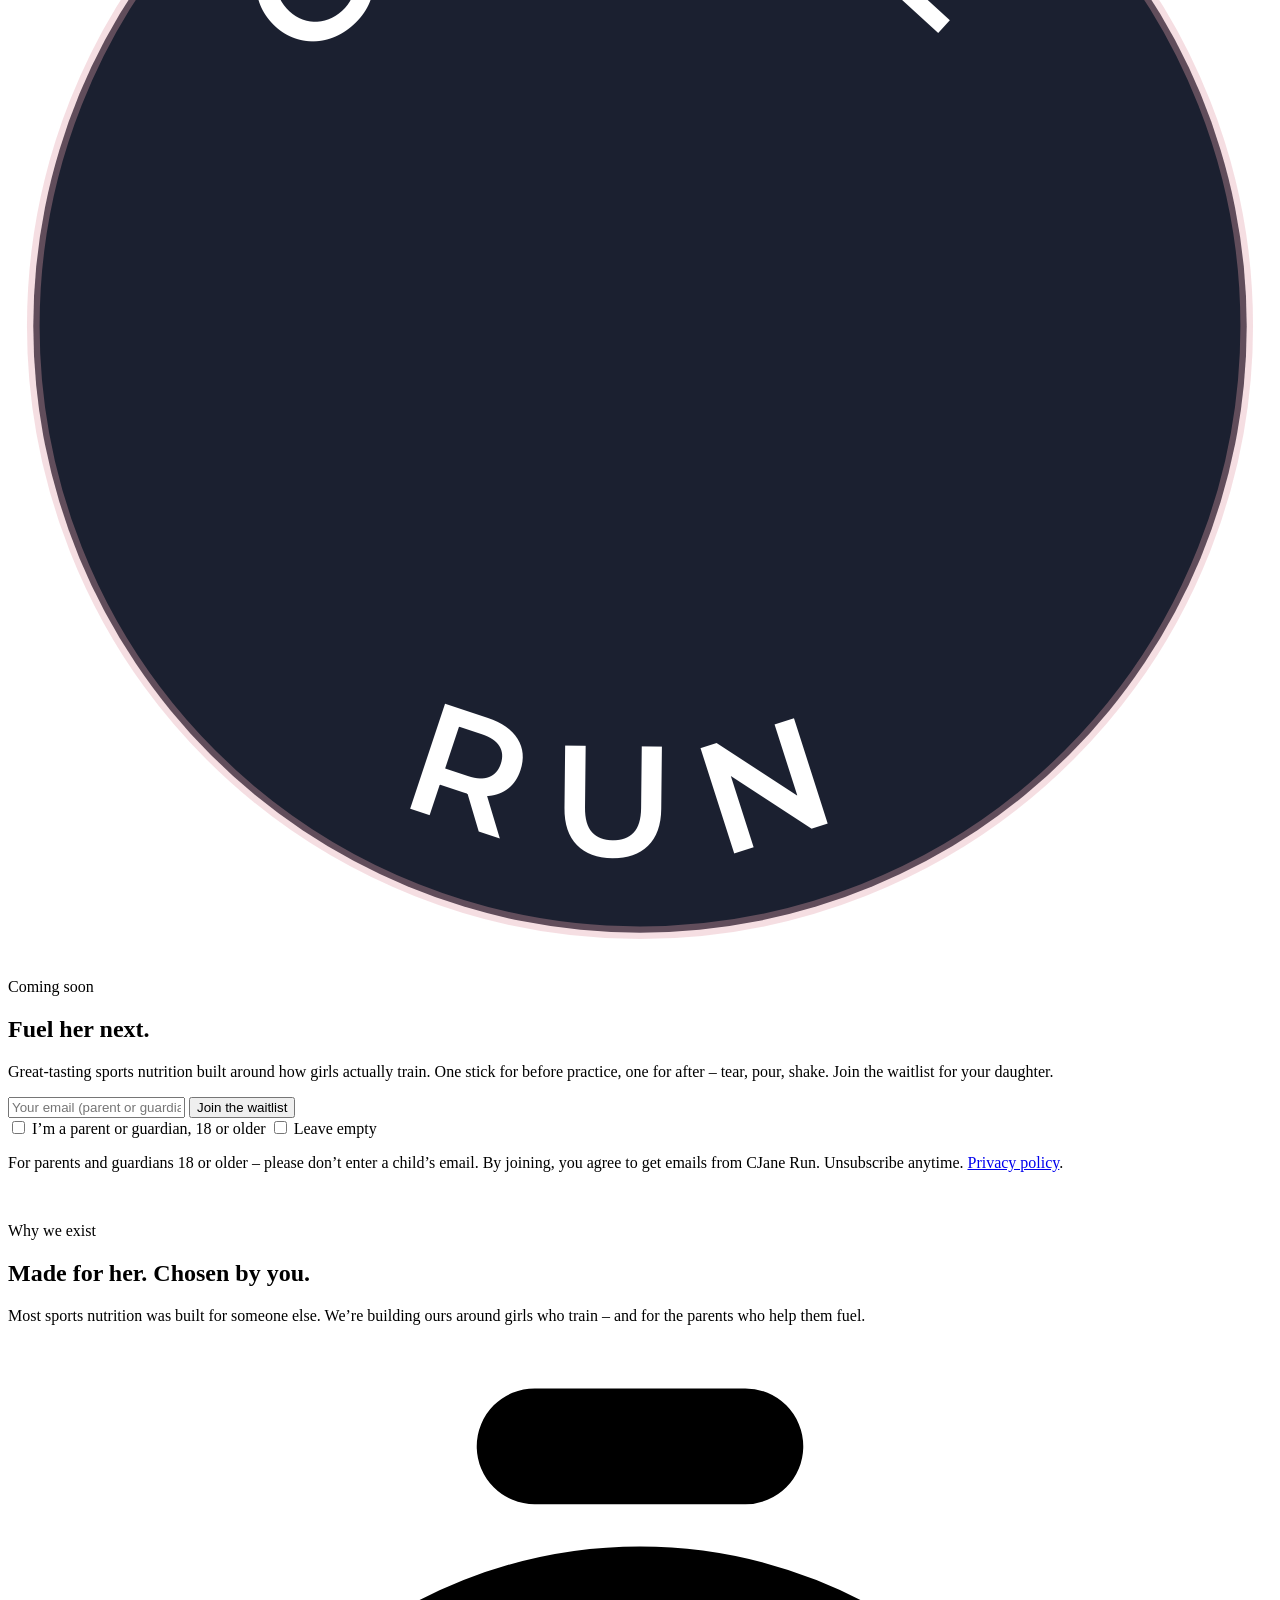
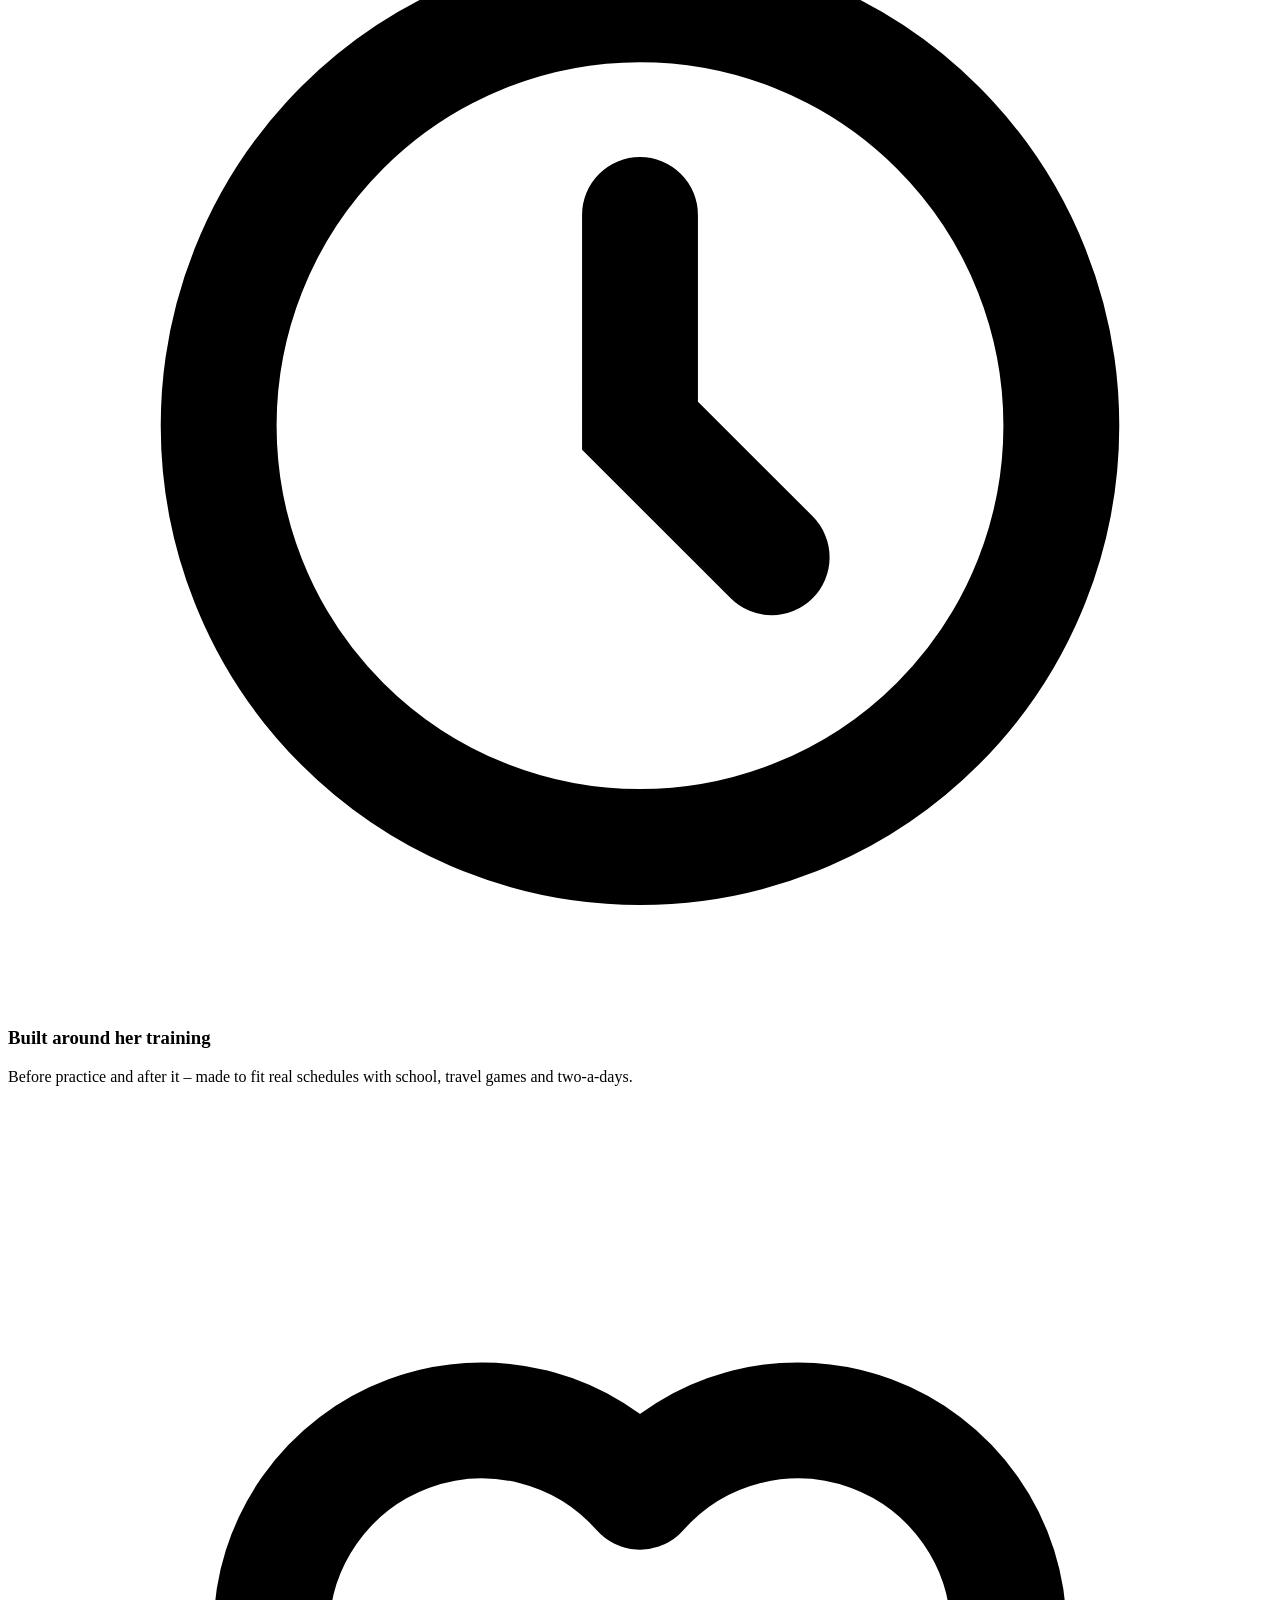
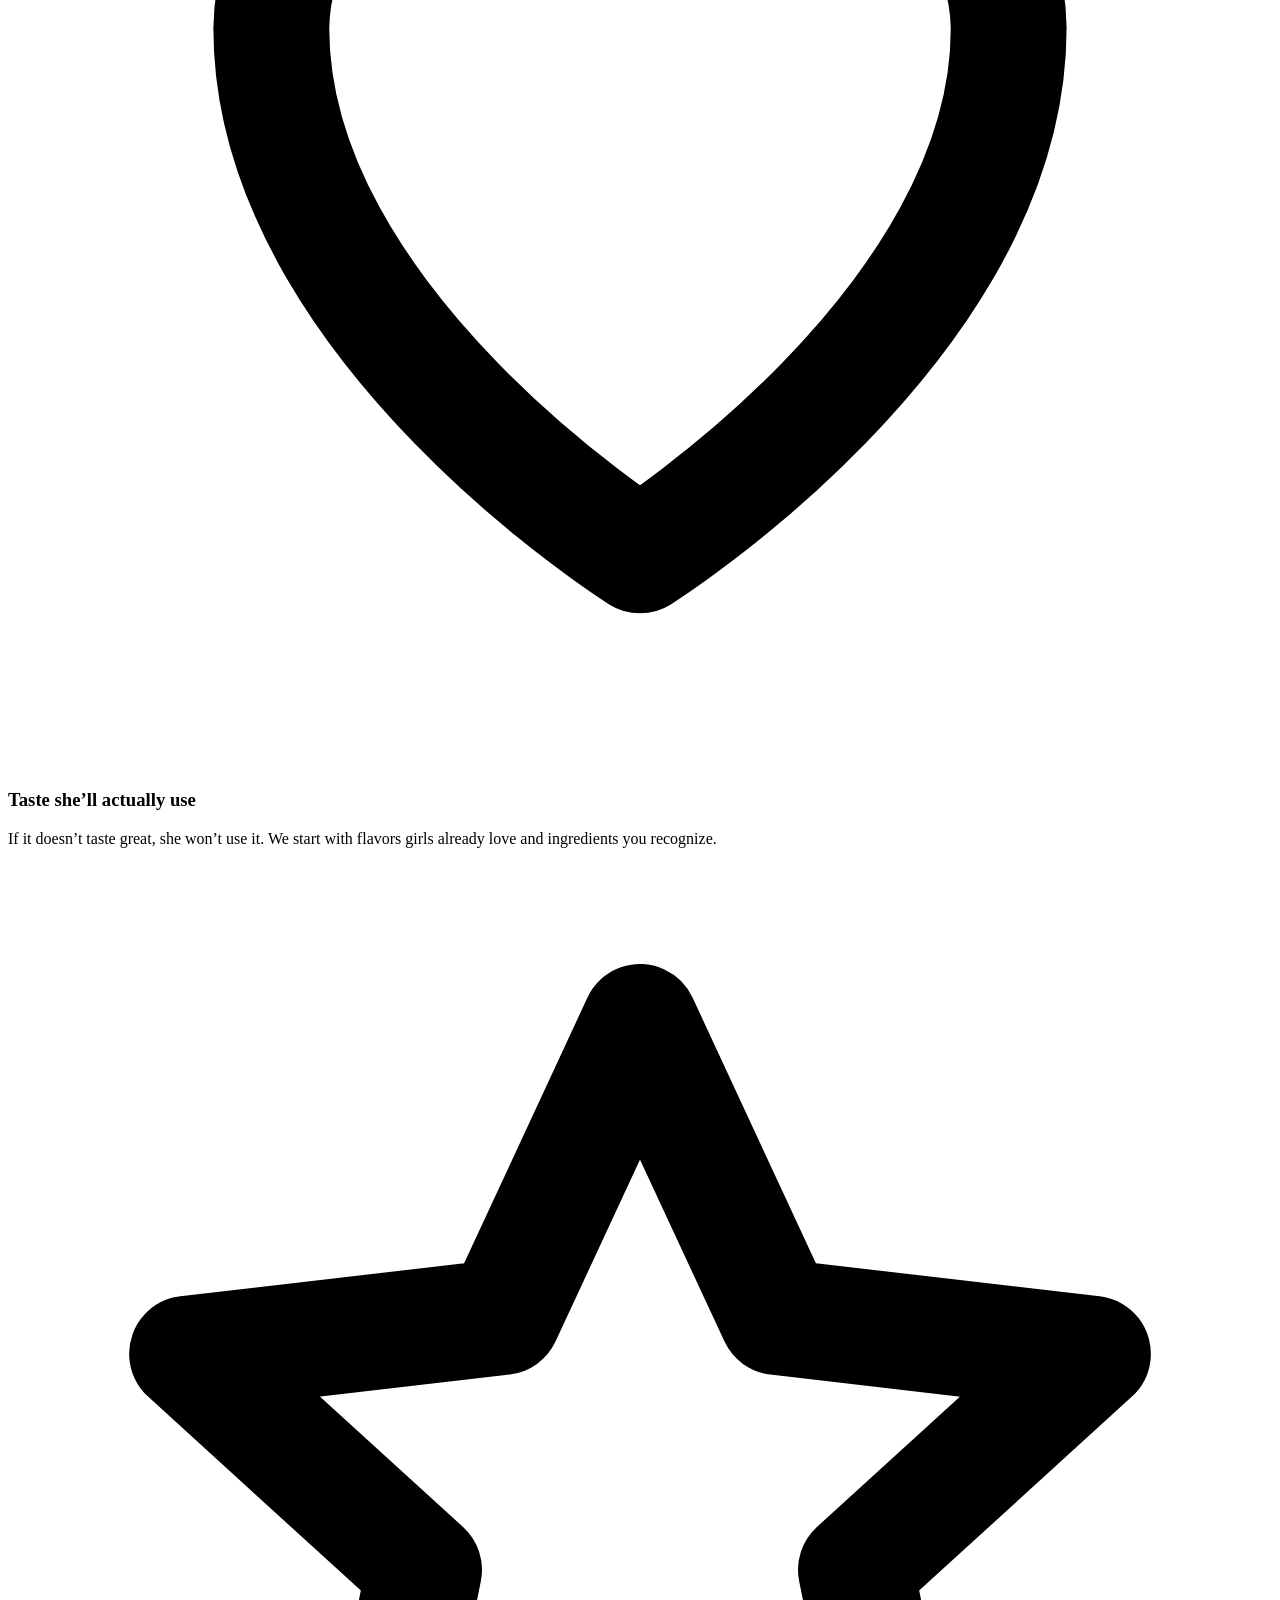
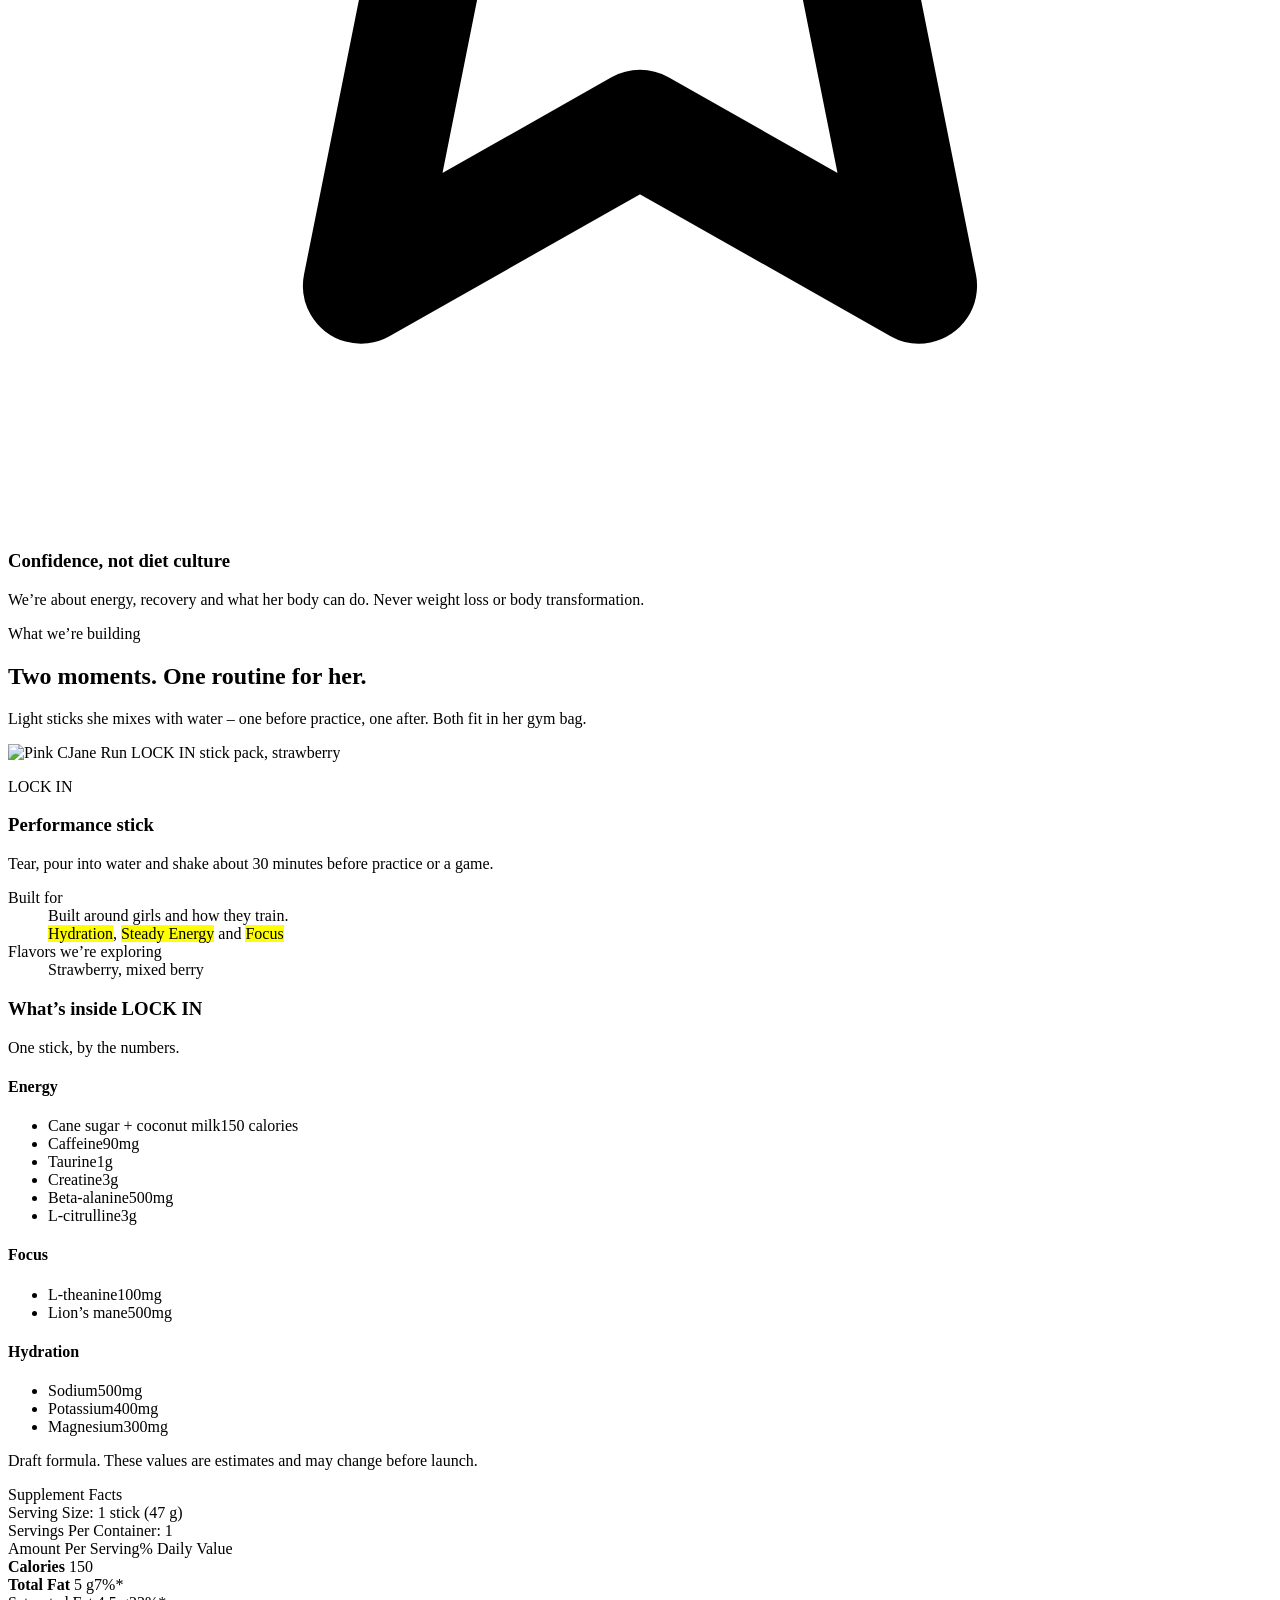
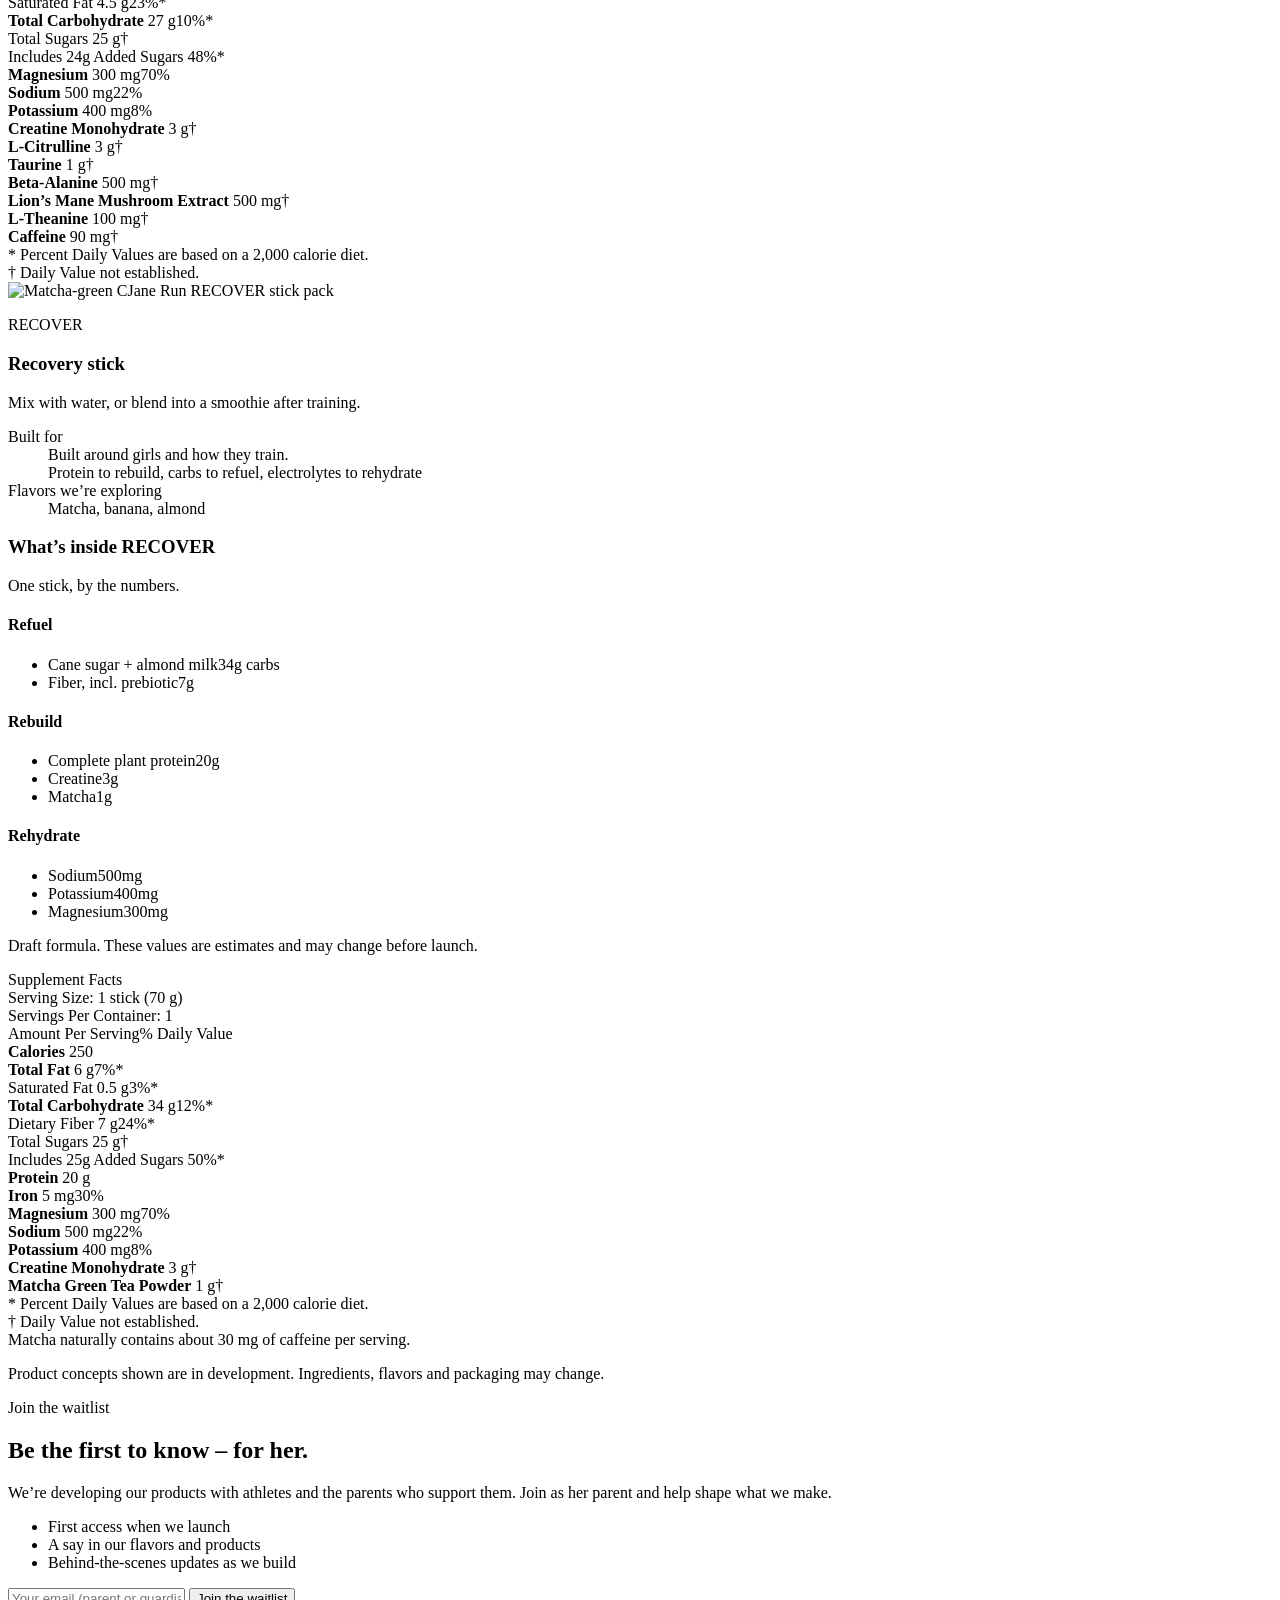
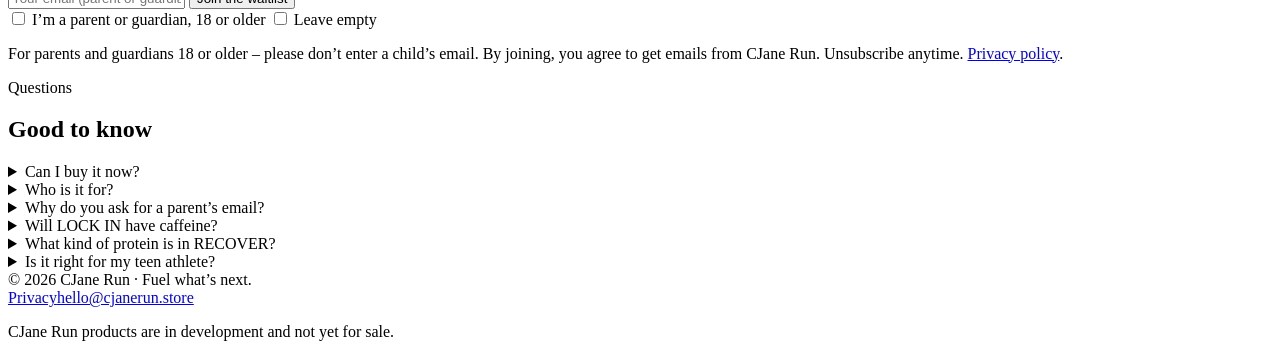
==== commit 8d1390e4: "Parent-facing, daughter-first landing pages for test 2; archive test 1 pages Archive the test 1 page" ====
--- a/public/index.html
+++ b/public/index.html
@@ -3,17 +3,17 @@
 <head>
 <meta charset="UTF-8">
 <meta name="viewport" content="width=device-width, initial-scale=1.0">
-<title>CJane Run – Fuel what’s next.</title>
-<meta name="description" content="Great-tasting sports nutrition built around how you actually train. CJane Run is coming soon – join the waitlist.">
+<title>CJane Run – Sports nutrition for your daughter</title>
+<meta name="description" content="Great-tasting sports nutrition built around how girls actually train. CJane Run is coming soon – parents, join the waitlist for your daughter.">
 <link rel="canonical" href="https://cjanerun.store/">
 <meta property="og:type" content="website">
 <meta property="og:url" content="https://cjanerun.store/">
-<meta property="og:title" content="CJane Run – Fuel what’s next.">
-<meta property="og:description" content="Great-tasting sports nutrition built around how you actually train. CJane Run is coming soon – join the waitlist.">
+<meta property="og:title" content="CJane Run – Sports nutrition for your daughter">
+<meta property="og:description" content="Great-tasting sports nutrition built around how girls actually train. CJane Run is coming soon – parents, join the waitlist for your daughter.">
 <meta property="og:image" content="https://cjanerun.store/assets/images/og-share.png">
 <meta name="twitter:card" content="summary_large_image">
-<meta name="twitter:title" content="CJane Run – Fuel what’s next.">
-<meta name="twitter:description" content="Great-tasting sports nutrition built around how you actually train. CJane Run is coming soon – join the waitlist.">
+<meta name="twitter:title" content="CJane Run – Sports nutrition for your daughter">
+<meta name="twitter:description" content="Great-tasting sports nutrition built around how girls actually train. CJane Run is coming soon – parents, join the waitlist for your daughter.">
 <meta name="twitter:image" content="https://cjanerun.store/assets/images/og-share.png">
 <meta name="theme-color" content="#1B2030">
 <meta name="facebook-domain-verification" content="c9epdgrilqn1eqrvwwe9vn37ud9xhx" />
@@ -28,7 +28,7 @@
 <script src="/assets/analytics.js"></script>
 <script src="/assets/form.js" defer></script>
 </head>
-<body data-landing="cjr">
+<body data-landing="cjr-parents">
 <header class="topbar" id="top">
   <div class="wrap">
     <a class="brand" href="#top"><svg class="brand-mark" viewBox="0 0 200 200" aria-hidden="true">
@@ -55,16 +55,17 @@
   </g>
 </svg>
       <p class="eyebrow">Coming soon</p>
-      <h1>Fuel what’s <span class="accent">next.</span></h1>
-      <p class="lede">Great-tasting nutrition built around how you actually train. Tear, pour, shake – before practice and after it.</p>
+      <h1>Fuel her <span class="accent">next.</span></h1>
+      <p class="lede">Great-tasting sports nutrition built around how girls actually train. One stick for before practice, one for after – tear, pour, shake. Join the waitlist for your daughter.</p>
       <form class="waitlist-form">
         <div class="field-row">
-          <input class="input" type="email" name="email" placeholder="Your email" autocomplete="email" required aria-label="Email address">
+          <input class="input" type="email" name="email" placeholder="Your email (parent or guardian)" autocomplete="email" required aria-label="Parent or guardian email address">
           <button class="btn" type="submit">Join the waitlist</button>
         </div>
+        <label class="parent-check"><input type="checkbox" name="parent" required> I’m a parent or guardian, 18 or older</label>
         <label class="hp-field" aria-hidden="true"><input type="checkbox" name="website" tabindex="-1"> Leave empty</label>
         <p class="form-status" role="status" aria-live="polite"></p>
-        <p class="fineprint">You must be 13 or older to join. By joining, you agree to get emails from CJane Run. Unsubscribe anytime. <a href="/privacy/">Privacy policy</a>.</p>
+        <p class="fineprint">For parents and guardians 18 or older – please don’t enter a child’s email. By joining, you agree to get emails from CJane Run. Unsubscribe anytime. <a href="/privacy/">Privacy policy</a>.</p>
       </form>
     </div>
     <div class="hero-art art-render" aria-hidden="true">
@@ -76,23 +77,23 @@
 <section class="section beliefs">
   <div class="wrap">
     <p class="eyebrow">Why we exist</p>
-    <h2>Not another gym-bro supplement.</h2>
-    <p class="lede">Most sports nutrition was built for someone else. We’re building ours around the athletes who train for what they can do.</p>
+    <h2>Made for her. Chosen by you.</h2>
+    <p class="lede">Most sports nutrition was built for someone else. We’re building ours around girls who train – and for the parents who help them fuel.</p>
     <div class="beliefs-grid">
       <article class="belief">
         <div class="dot dot-1"><svg viewBox="0 0 24 24" fill="none" stroke="currentColor" stroke-width="2.2" stroke-linecap="round"><circle cx="12" cy="13" r="8"/><path d="M12 9v4l2.5 2.5M10 2h4"/></svg></div>
-        <h3>Built around your training</h3>
+        <h3>Built around her training</h3>
         <p>Before practice and after it – made to fit real schedules with school, travel games and two-a-days.</p>
       </article>
       <article class="belief">
         <div class="dot dot-2"><svg viewBox="0 0 24 24" fill="none" stroke="currentColor" stroke-width="2.2" stroke-linejoin="round"><path d="M12 20s-7-4.4-7-10a4 4 0 0 1 7-2.6A4 4 0 0 1 19 10c0 5.6-7 10-7 10z"/></svg></div>
-        <h3>Taste comes first</h3>
-        <p>If it doesn’t taste great, you won’t use it. We start with flavors you already love and ingredients you recognize.</p>
+        <h3>Taste she’ll actually use</h3>
+        <p>If it doesn’t taste great, she won’t use it. We start with flavors girls already love and ingredients you recognize.</p>
       </article>
       <article class="belief">
         <div class="dot dot-3"><svg viewBox="0 0 24 24" fill="none" stroke="currentColor" stroke-width="2.2" stroke-linejoin="round"><path d="M12 3l2.6 5.6 6 .7-4.5 4.1 1.2 6L12 16.4 6.7 19.4l1.2-6L3.4 9.3l6-.7z"/></svg></div>
         <h3>Confidence, not diet culture</h3>
-        <p>We’re about energy, recovery and what your body can do. Never weight loss or body transformation.</p>
+        <p>We’re about energy, recovery and what her body can do. Never weight loss or body transformation.</p>
       </article>
     </div>
   </div>
@@ -100,8 +101,8 @@
 <section class="section products">
   <div class="wrap">
     <p class="eyebrow">What we’re building</p>
-    <h2>Two moments. One routine.</h2>
-    <p class="lede">Light sticks you mix with water – one before practice, one after. Both fit in your gym bag.</p>
+    <h2>Two moments. One routine for her.</h2>
+    <p class="lede">Light sticks she mixes with water – one before practice, one after. Both fit in her gym bag.</p>
     <article class="product feature m-before">
         <div class="product-art"><img src="/assets/images/pack-before-single.webp" alt="Pink CJane Run LOCK IN stick pack, strawberry"></div>
         <div class="product-body">
@@ -170,8 +171,8 @@
   <div class="wrap">
     <div>
       <p class="eyebrow">Join the waitlist</p>
-      <h2>Help us build CJane Run.</h2>
-      <p class="lede">We’re developing our products with athletes, not just for them. Join now and help shape what we make.</p>
+      <h2>Be the first to know – for her.</h2>
+      <p class="lede">We’re developing our products with athletes and the parents who support them. Join as her parent and help shape what we make.</p>
       <ul class="perks">
         <li>First access when we launch</li>
         <li>A say in our flavors and products</li>
@@ -181,12 +182,13 @@
     <div class="join-card">
       <form class="waitlist-form">
         <div class="field-row">
-          <input class="input" type="email" name="email" placeholder="Your email" autocomplete="email" required aria-label="Email address">
+          <input class="input" type="email" name="email" placeholder="Your email (parent or guardian)" autocomplete="email" required aria-label="Parent or guardian email address">
           <button class="btn" type="submit">Join the waitlist</button>
         </div>
+        <label class="parent-check"><input type="checkbox" name="parent" required> I’m a parent or guardian, 18 or older</label>
         <label class="hp-field" aria-hidden="true"><input type="checkbox" name="website" tabindex="-1"> Leave empty</label>
         <p class="form-status" role="status" aria-live="polite"></p>
-        <p class="fineprint">You must be 13 or older to join. By joining, you agree to get emails from CJane Run. Unsubscribe anytime. <a href="/privacy/">Privacy policy</a>.</p>
+        <p class="fineprint">For parents and guardians 18 or older – please don’t enter a child’s email. By joining, you agree to get emails from CJane Run. Unsubscribe anytime. <a href="/privacy/">Privacy policy</a>.</p>
       </form>
     </div>
   </div>
@@ -195,7 +197,7 @@
   <div class="wrap">
     <p class="eyebrow">Questions</p>
     <h2>Good to know</h2>
-    <div class="faq-list"><details><summary>Can I buy it now?</summary><p>Not yet – it’s in development. Join the waitlist and you’ll hear first when it’s ready.</p></details><details><summary>Who is it for?</summary><p>Athletes 13 and up who train seriously – high school, club and college – and the parents and coaches who support them.</p></details><details><summary>Will LOCK IN have caffeine?</summary><p>Our current draft has about 90mg per stick – roughly a cup of coffee. We’re also testing a caffeine-free version. Tell us what you’d prefer when you join – it will shape what we make.</p></details><details><summary>What kind of protein is in RECOVER?</summary><p>A complete, non-dairy protein – 20g per stick. Our current draft uses a pea and rice blend, and we’ll share the full ingredient list before launch.</p></details><details><summary>Is it right for teen athletes?</summary><p>We’re developing every product with age-appropriate expert guidance, and we’ll share full ingredient lists before launch. Food, water and rest come first – we’re here to make fueling easier, not replace it.</p></details></div>
+    <div class="faq-list"><details><summary>Can I buy it now?</summary><p>Not yet – it’s in development. Join the waitlist and you’ll hear first when it’s ready.</p></details><details><summary>Who is it for?</summary><p>Girls who train seriously – high school, club and college athletes – and the parents who support them. This waitlist is for parents and guardians 18 and older.</p></details><details><summary>Why do you ask for a parent’s email?</summary><p>The products are made for teen and young adult athletes, and parents make the decisions about what their daughters take. So the waitlist is for parents and guardians 18 and older – we won’t add a child’s email.</p></details><details><summary>Will LOCK IN have caffeine?</summary><p>Our current draft has about 90mg per stick – roughly a cup of coffee. We’re also testing a caffeine-free version. Tell us what you’d prefer when you join – it will shape what we make.</p></details><details><summary>What kind of protein is in RECOVER?</summary><p>A complete, non-dairy protein – 20g per stick. Our current draft uses a pea and rice blend, and we’ll share the full ingredient list before launch.</p></details><details><summary>Is it right for my teen athlete?</summary><p>We’re developing every product with age-appropriate expert guidance, and we’ll share full ingredient lists before launch. Food, water and rest come first – we’re here to make fueling easier, not replace it.</p></details></div>
   </div>
 </section>
 </main>
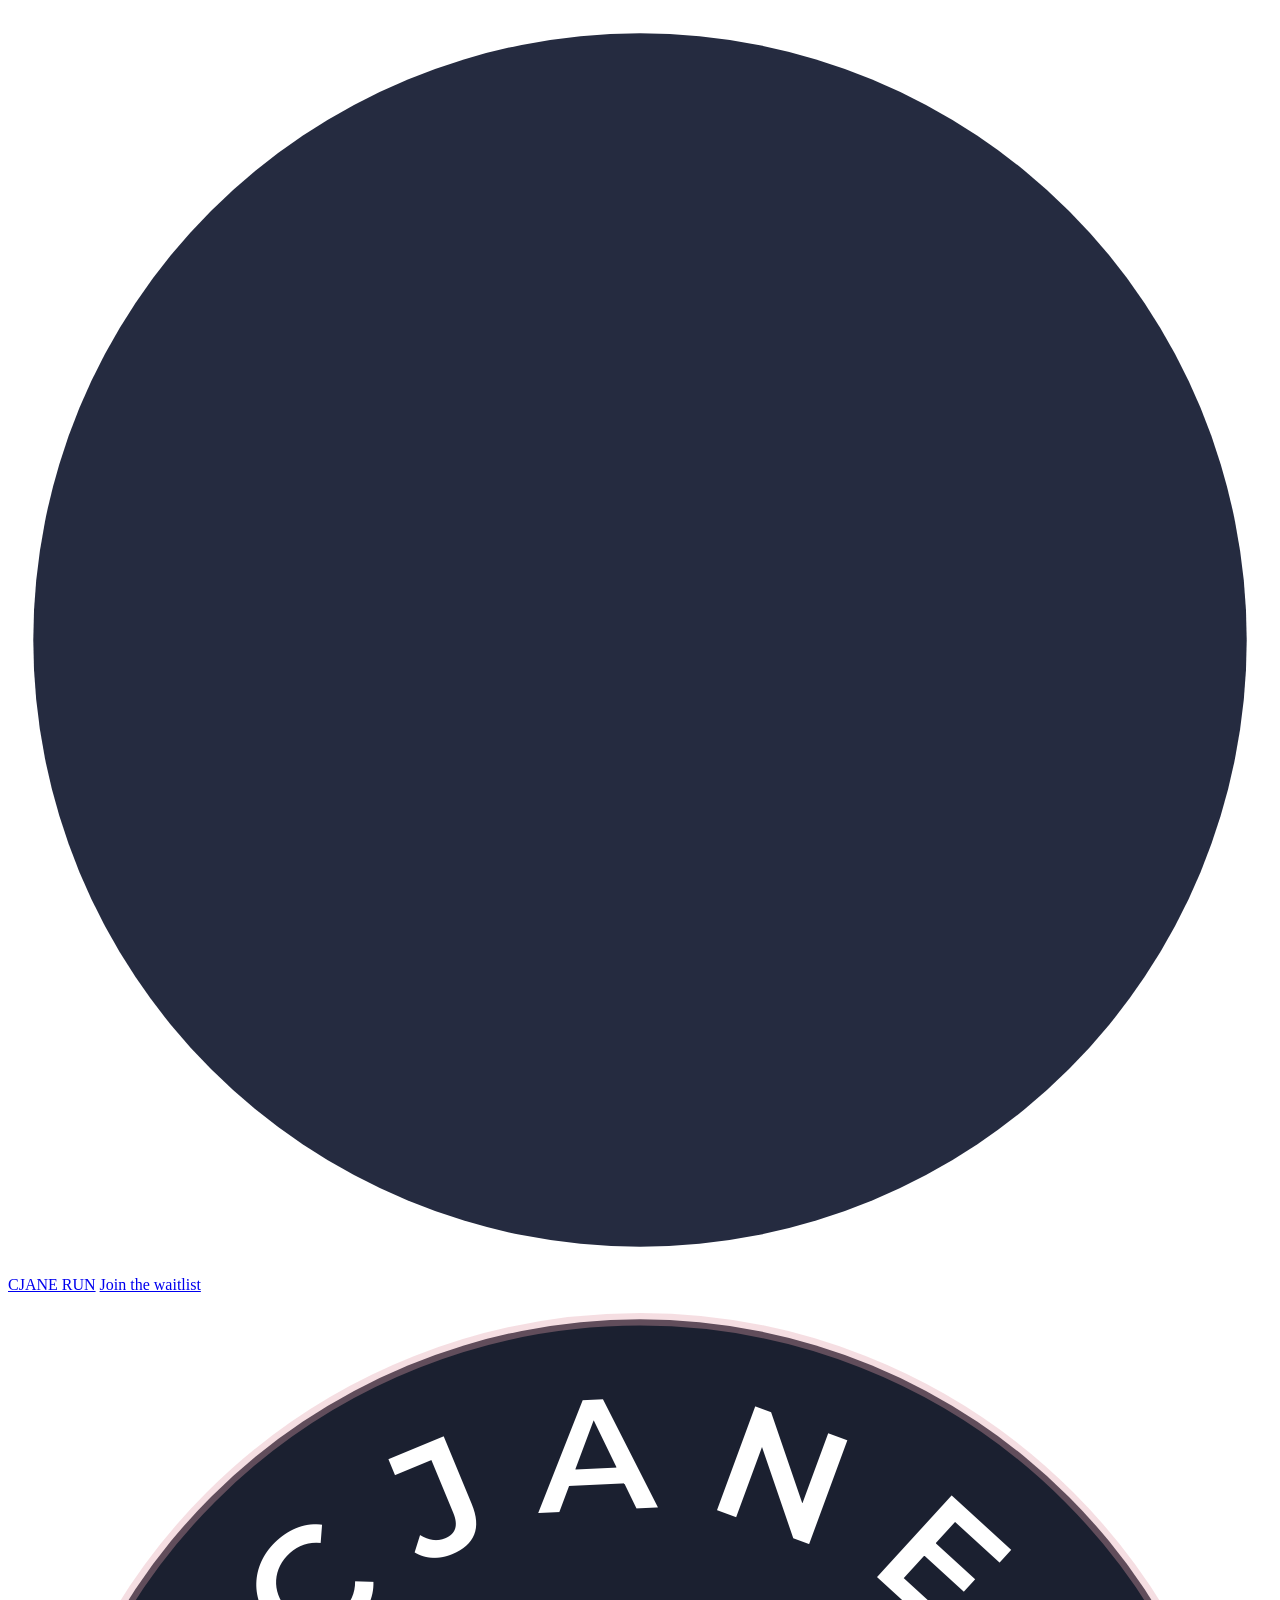
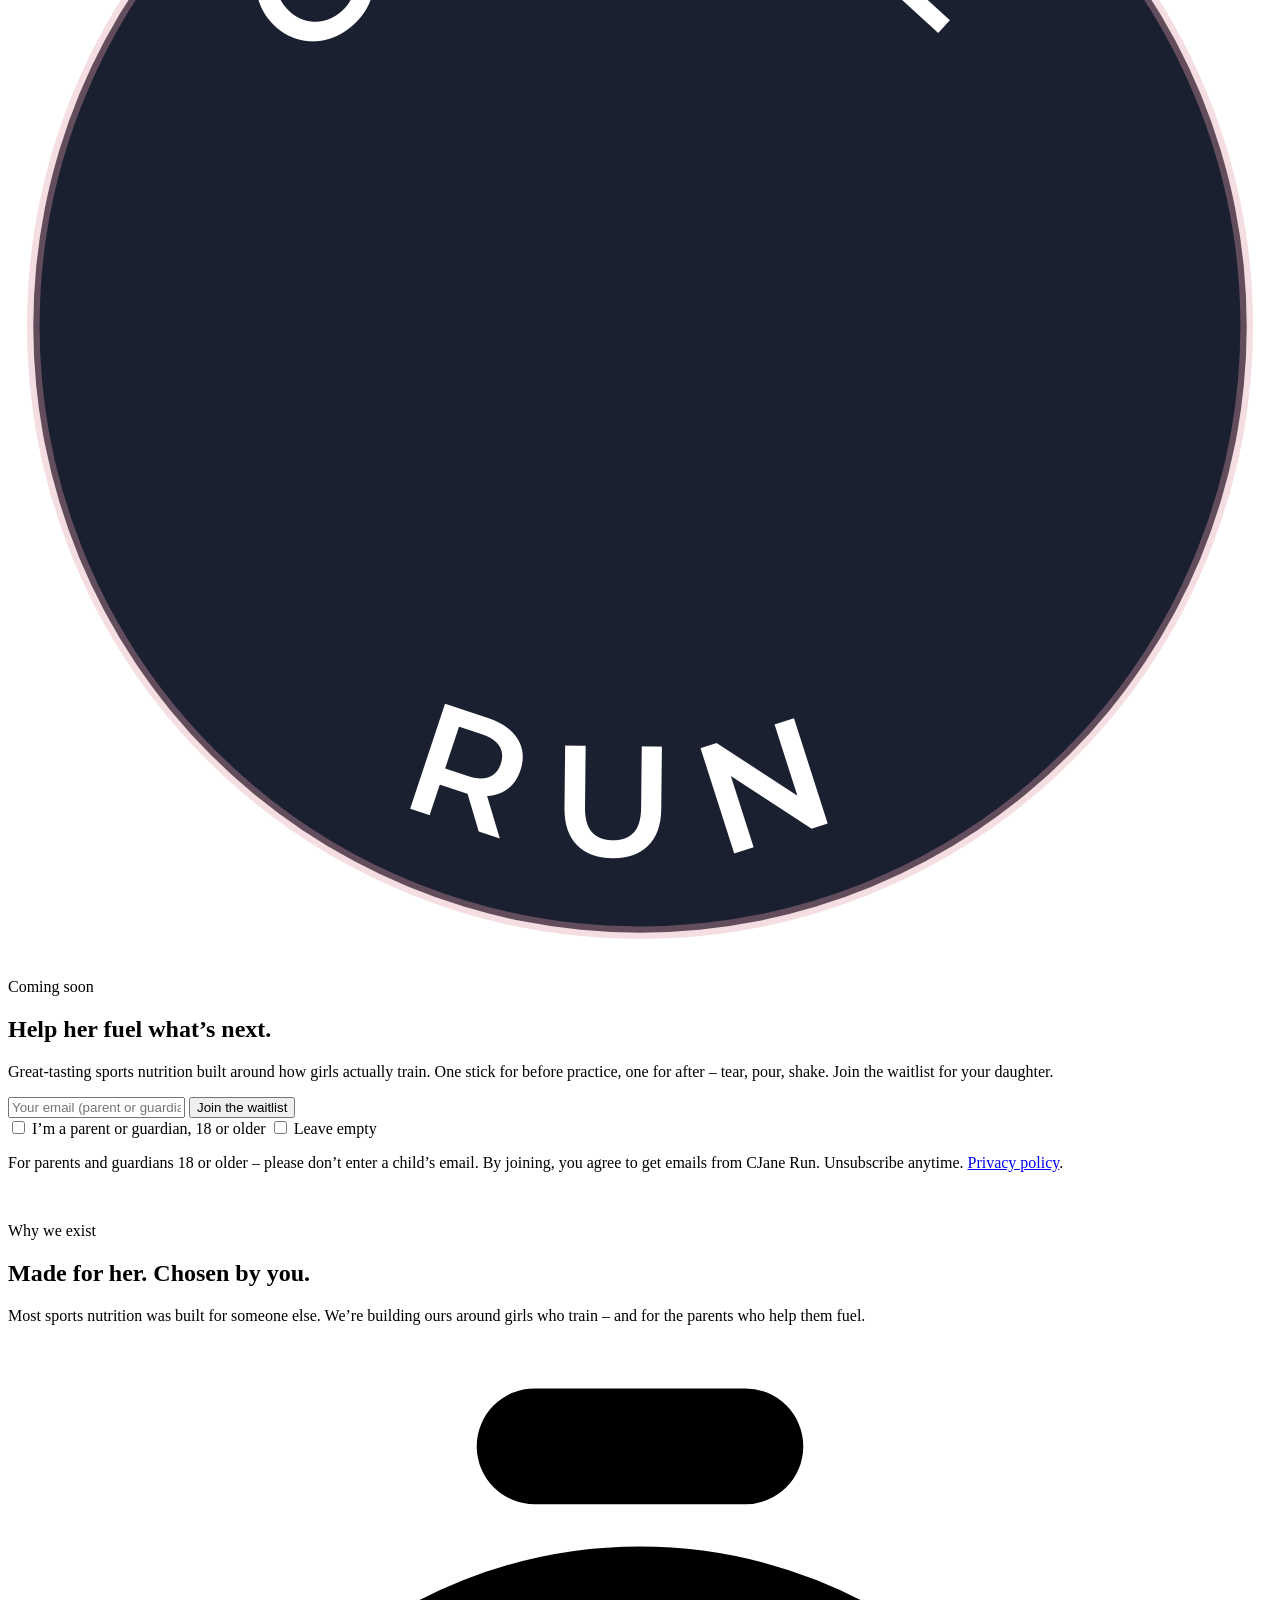
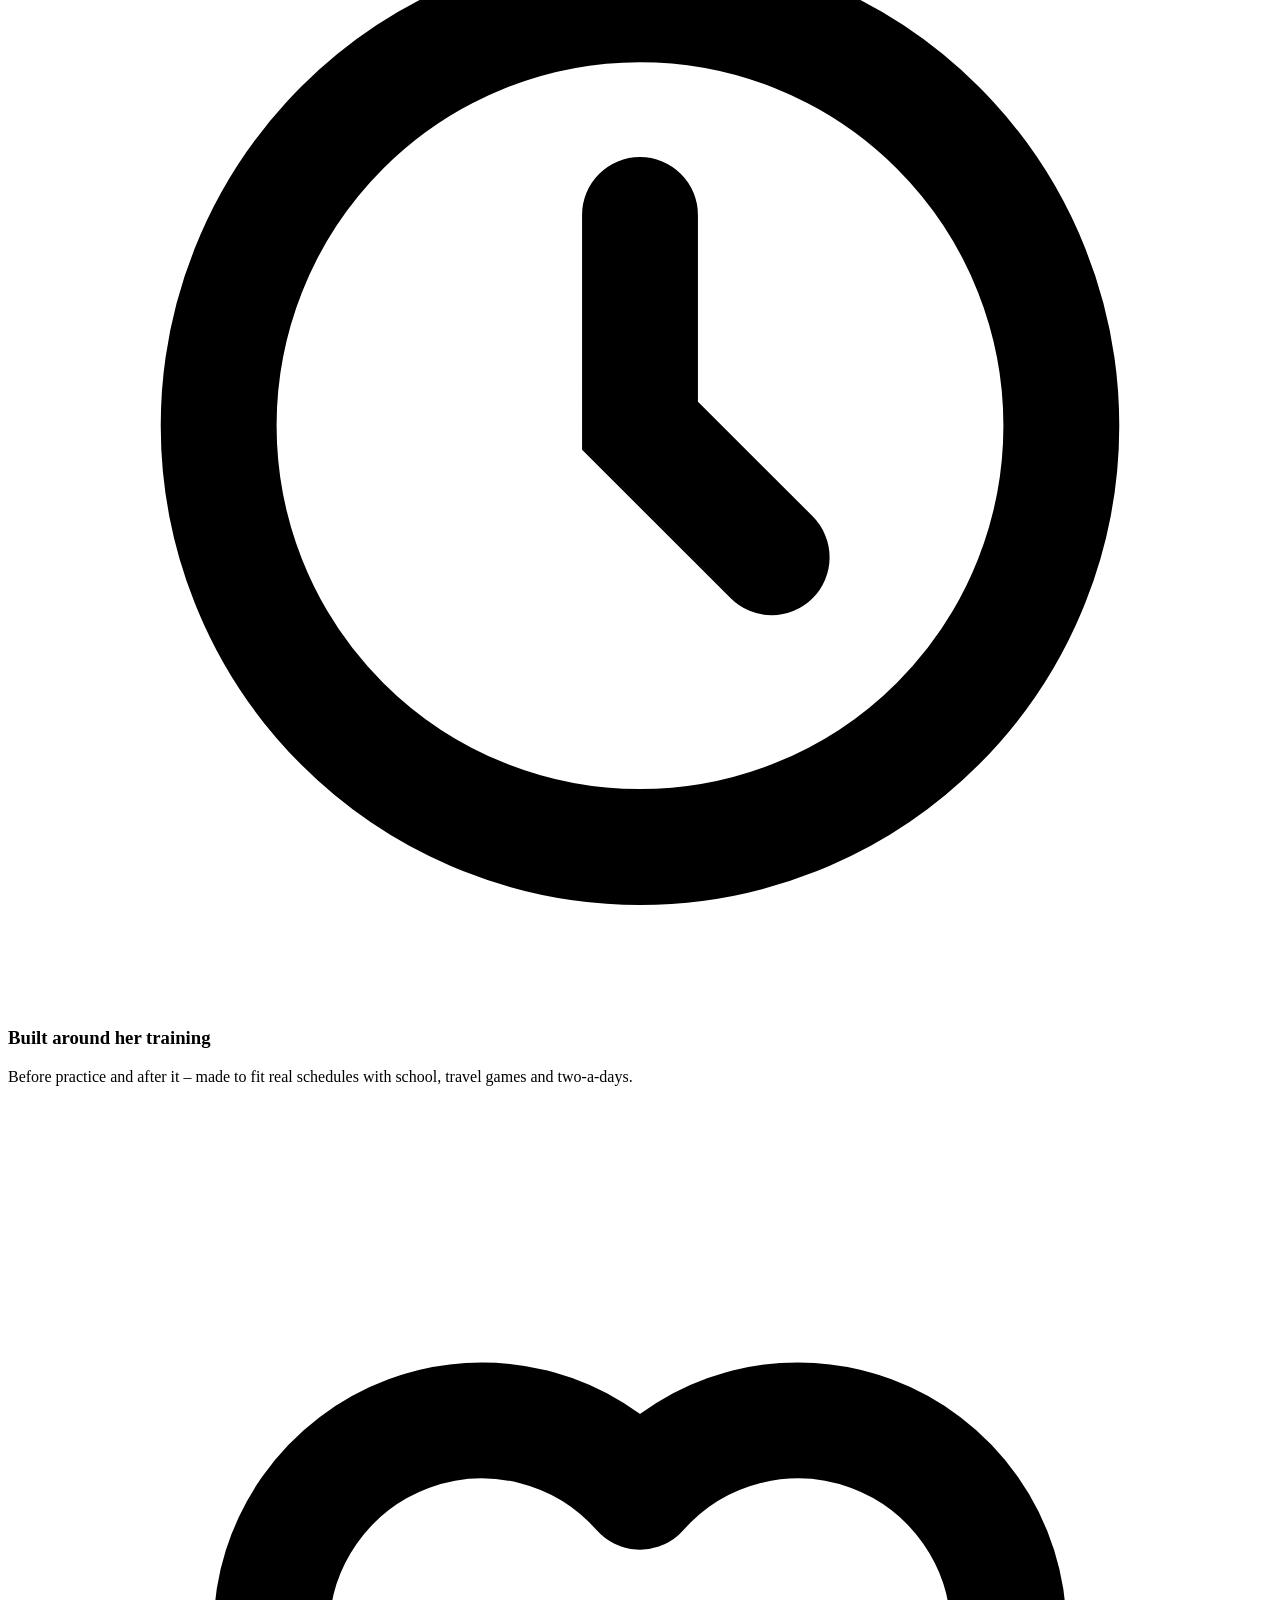
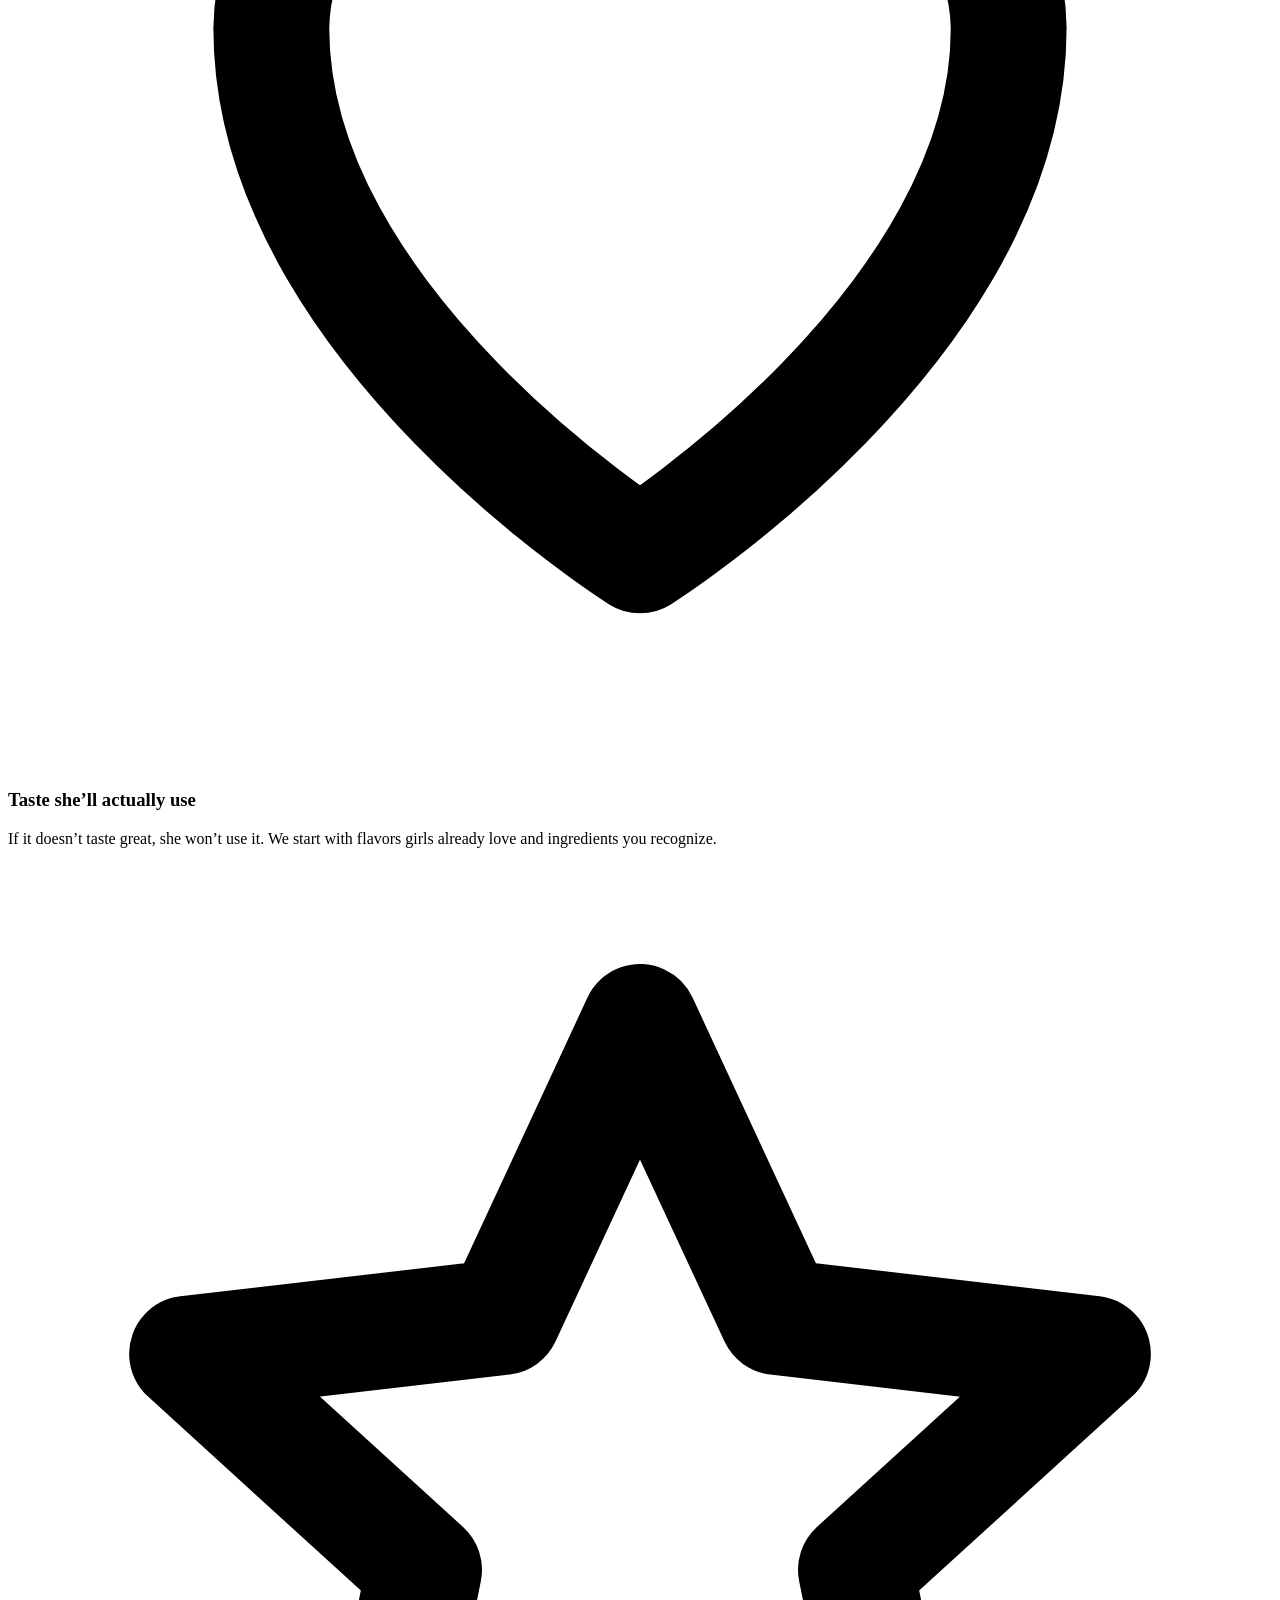
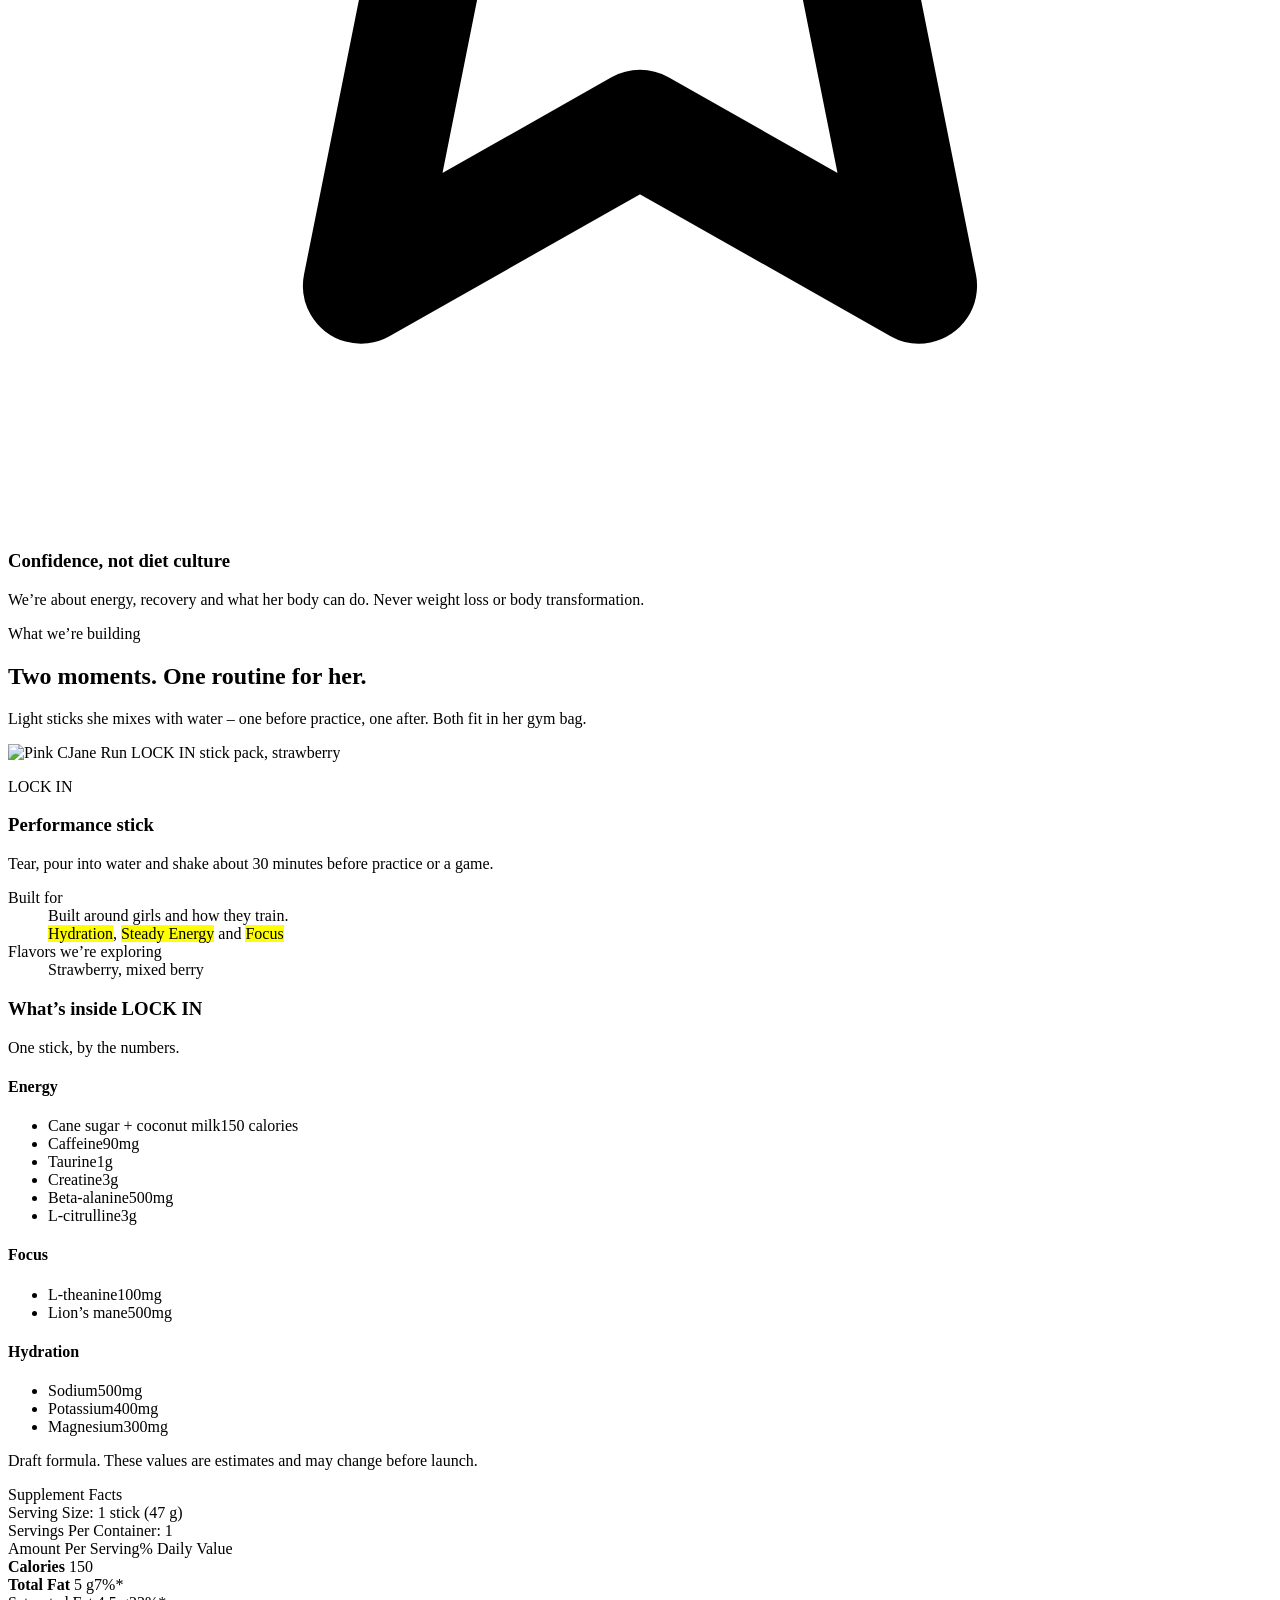
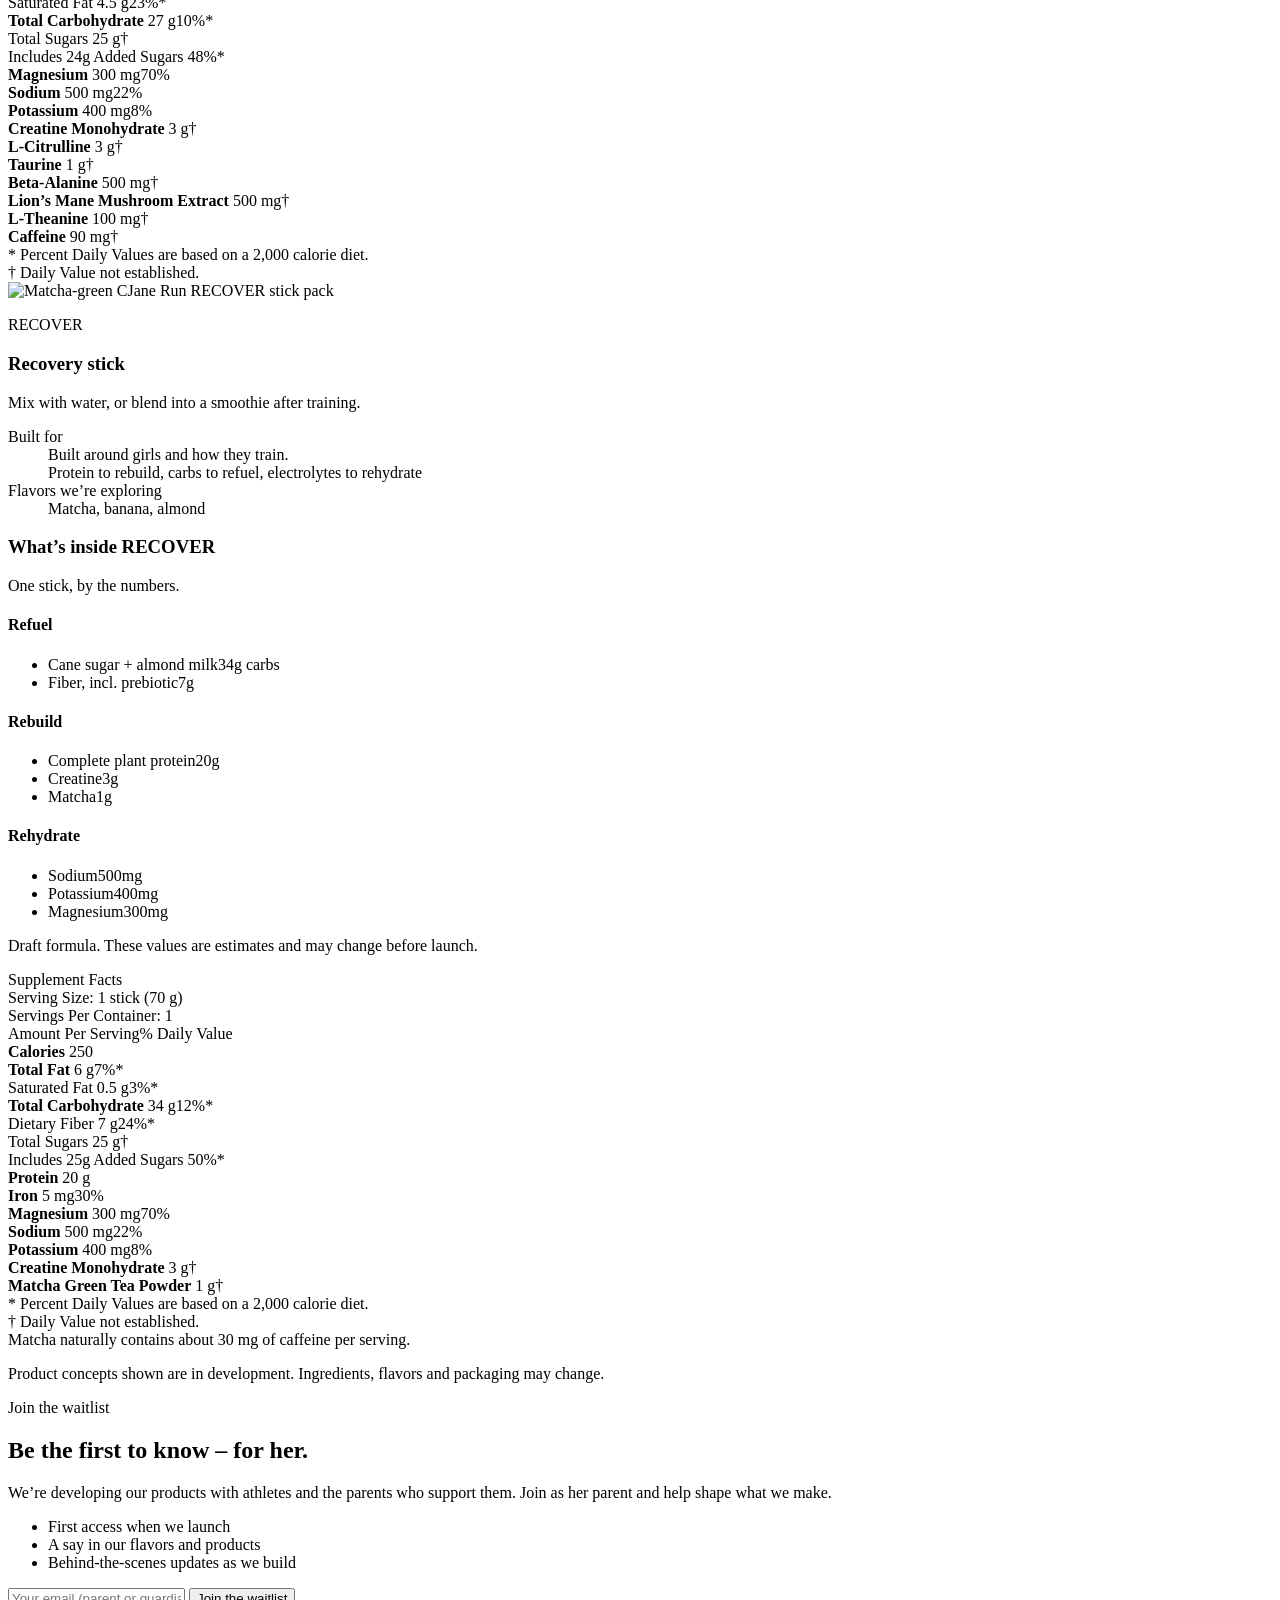
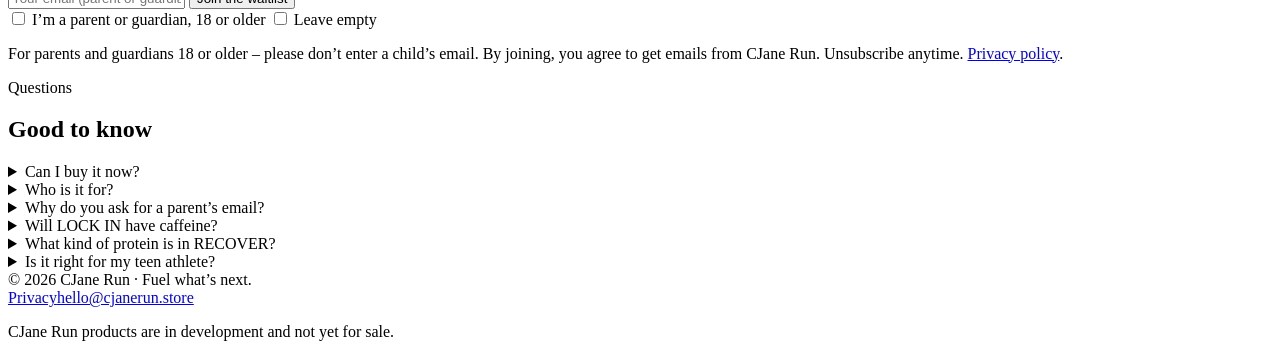
==== commit 2bb916ec: "CJane Run headline: Help her fuel what's next (parent-purchase framing) Co-Authored-By: Claude Sonne" ====
--- a/public/index.html
+++ b/public/index.html
@@ -25,6 +25,7 @@
 <link rel="stylesheet" href="/assets/styles.css">
 <script src="/assets/config.js"></script>
 <script src="/assets/pixel.js"></script>
+<script src="/assets/tiktok.js"></script>
 <script src="/assets/analytics.js"></script>
 <script src="/assets/form.js" defer></script>
 </head>
@@ -55,7 +56,7 @@
   </g>
 </svg>
       <p class="eyebrow">Coming soon</p>
-      <h1>Fuel her <span class="accent">next.</span></h1>
+      <h1>Help her fuel <span class="accent">what’s next.</span></h1>
       <p class="lede">Great-tasting sports nutrition built around how girls actually train. One stick for before practice, one for after – tear, pour, shake. Join the waitlist for your daughter.</p>
       <form class="waitlist-form">
         <div class="field-row">
